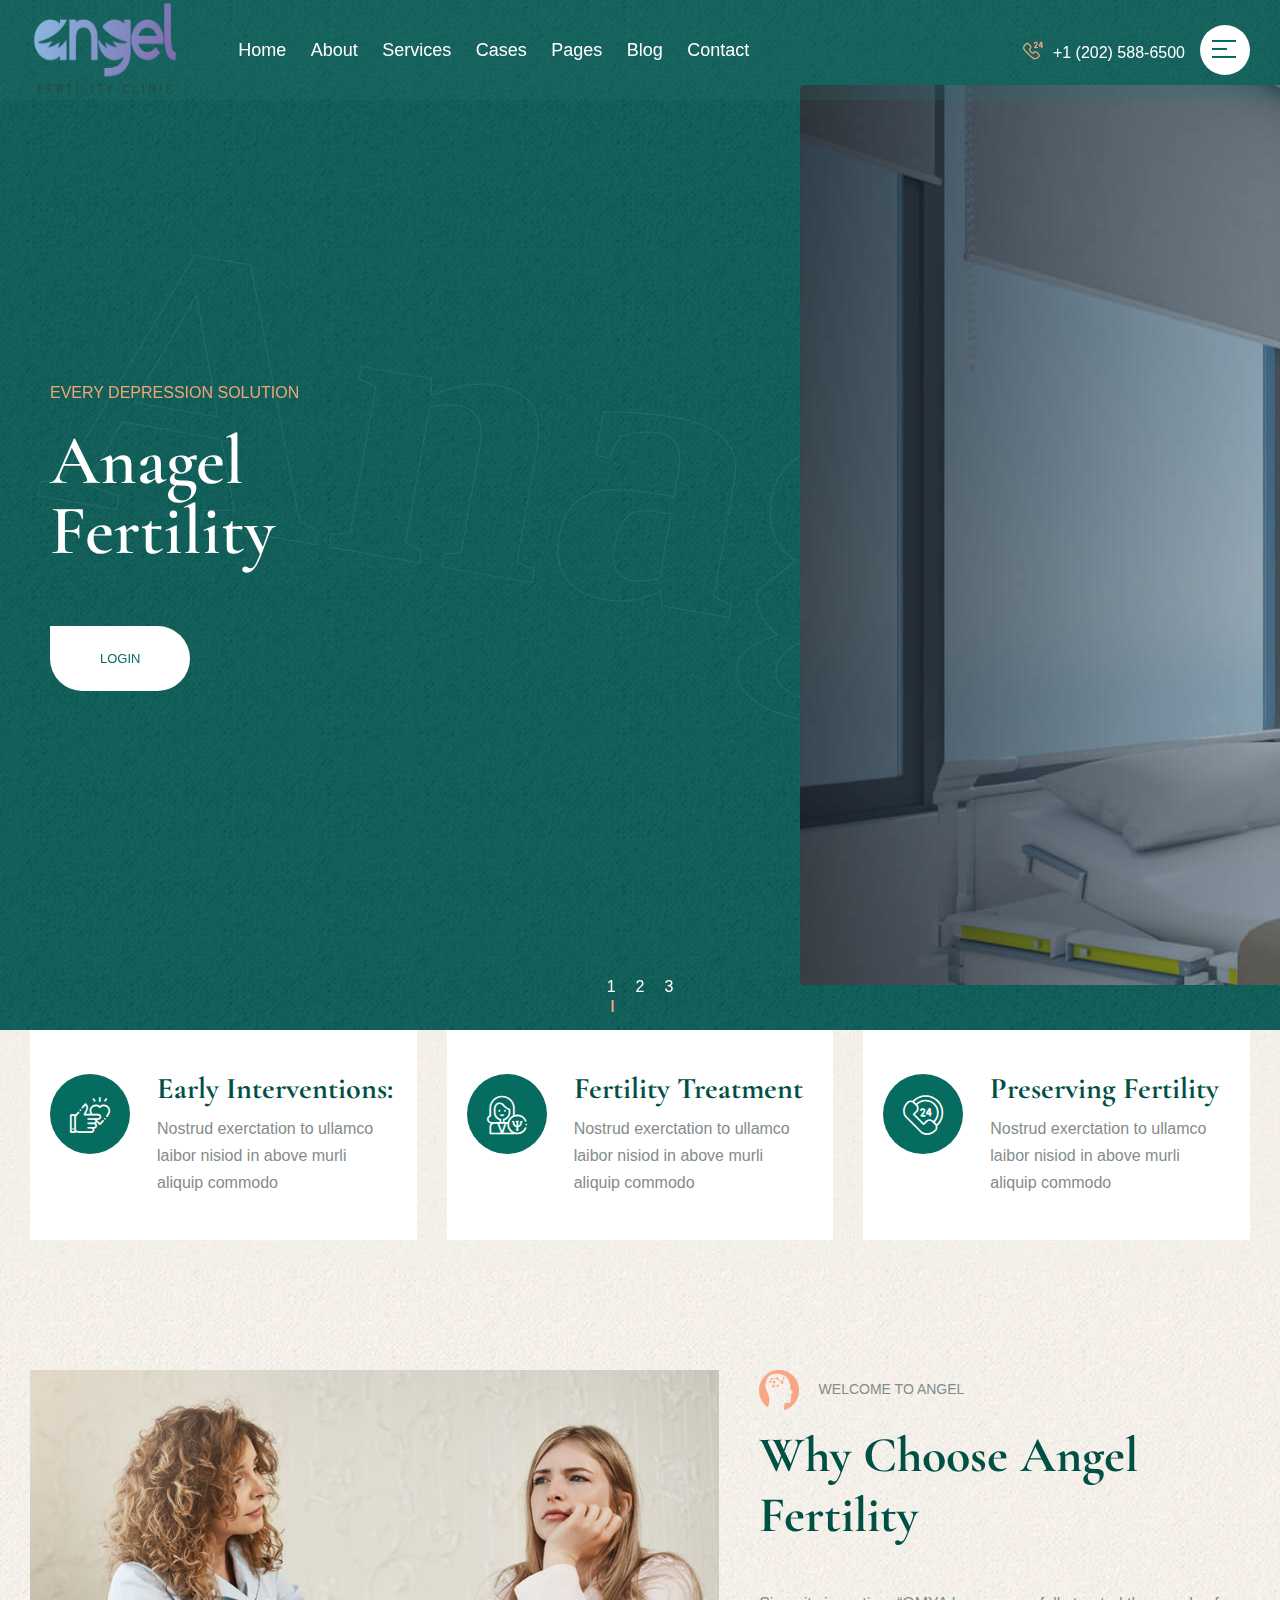
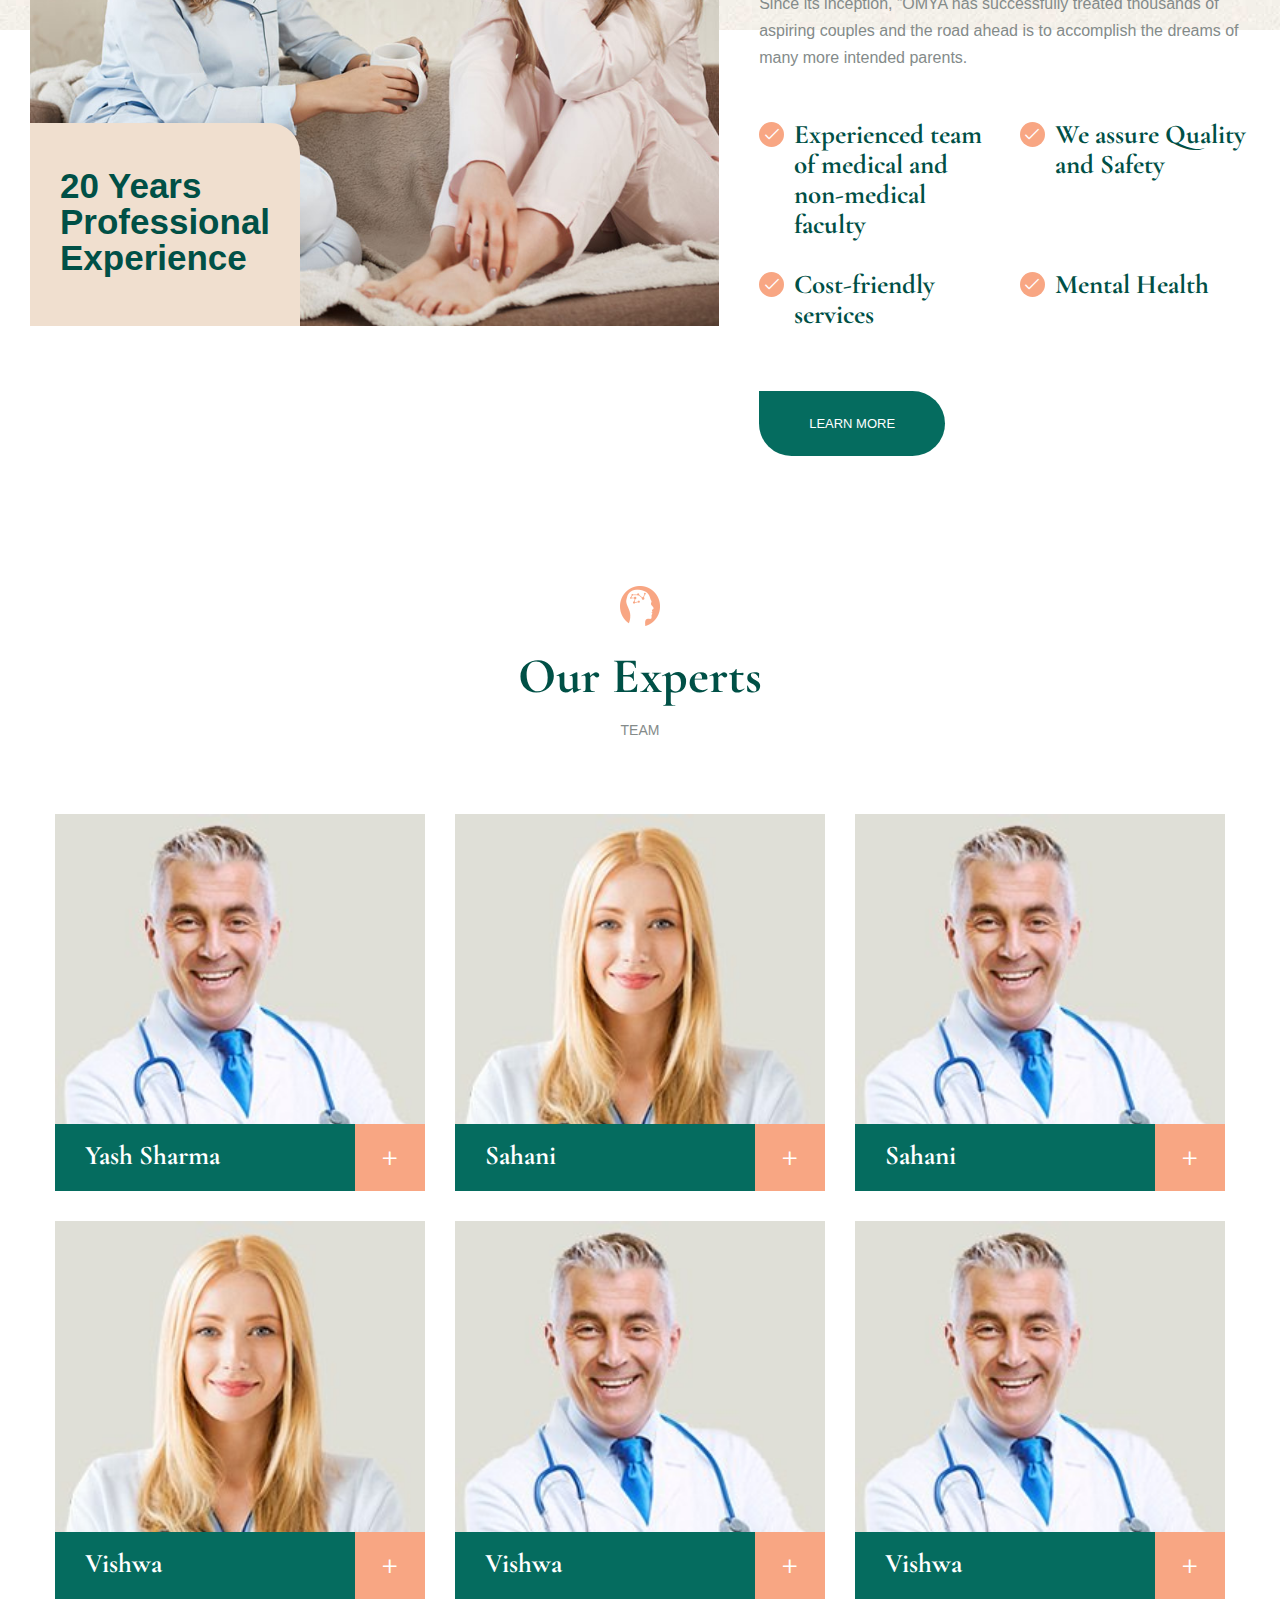
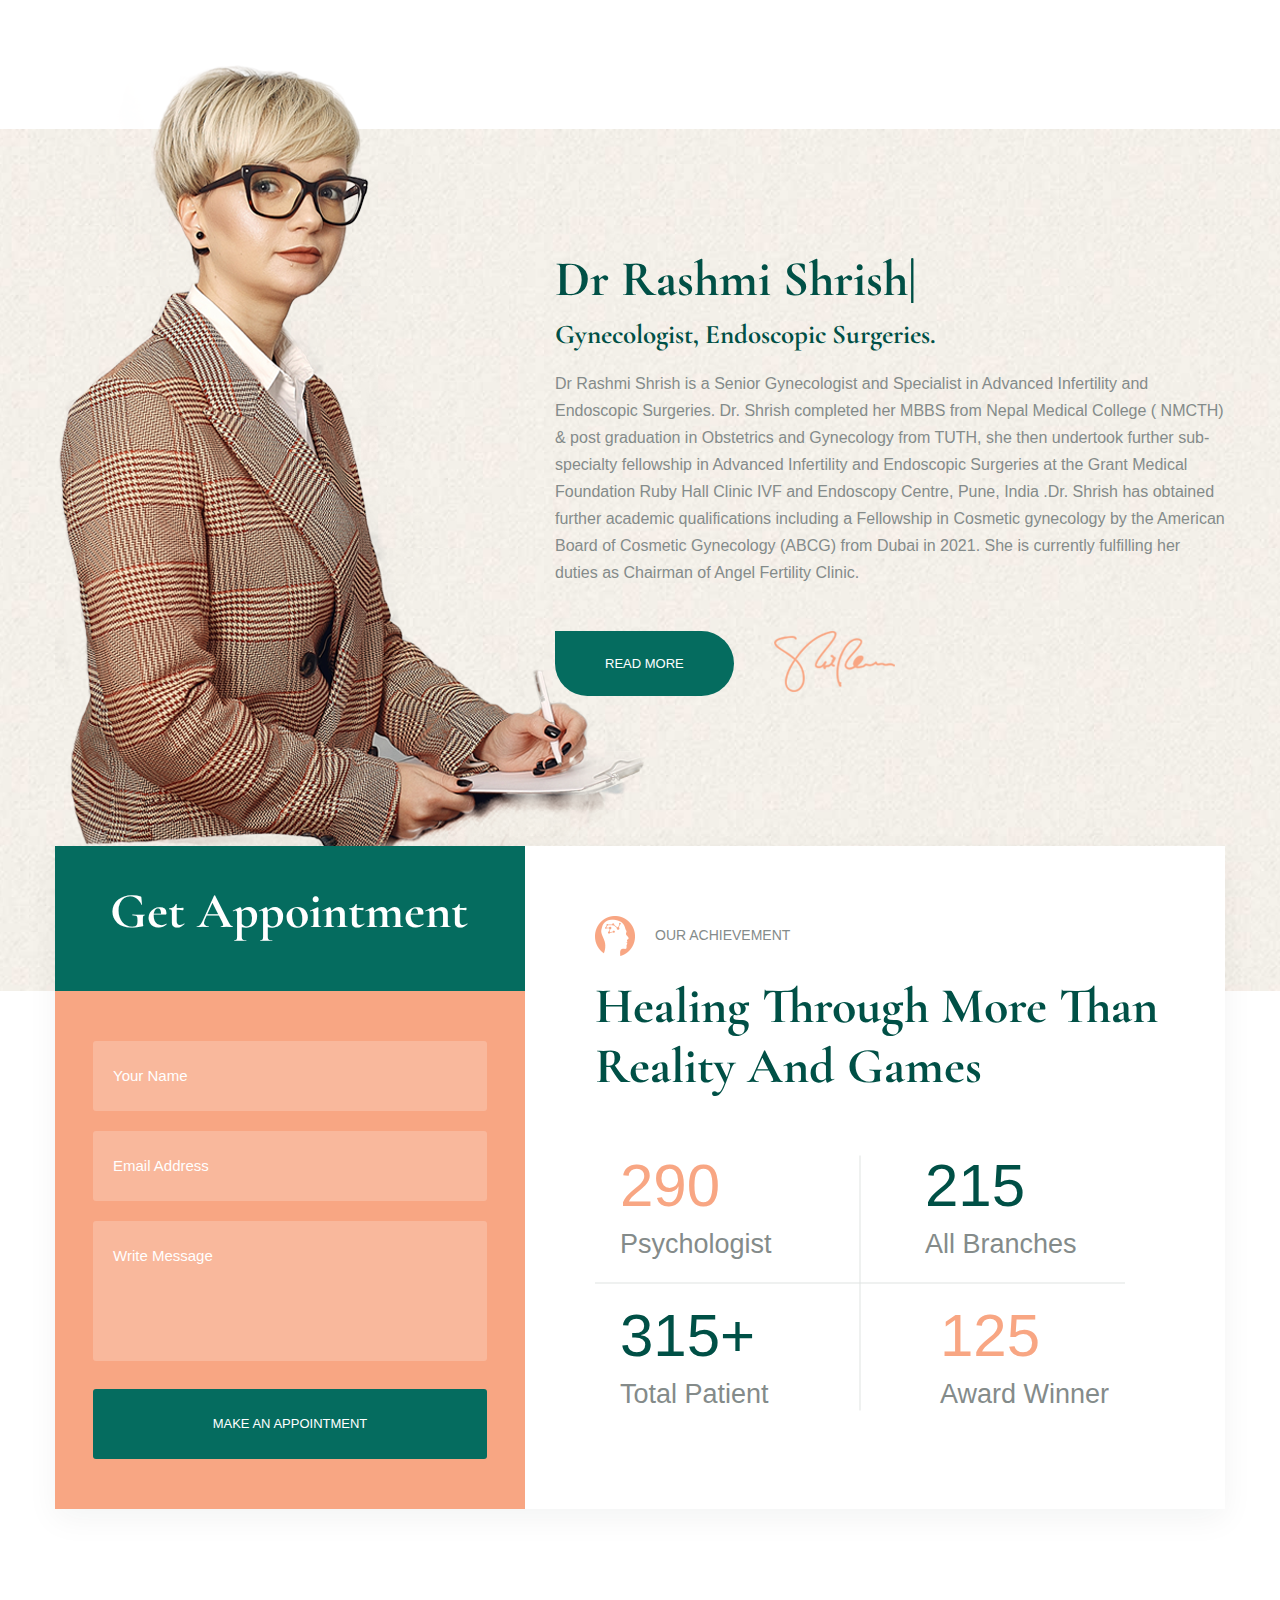
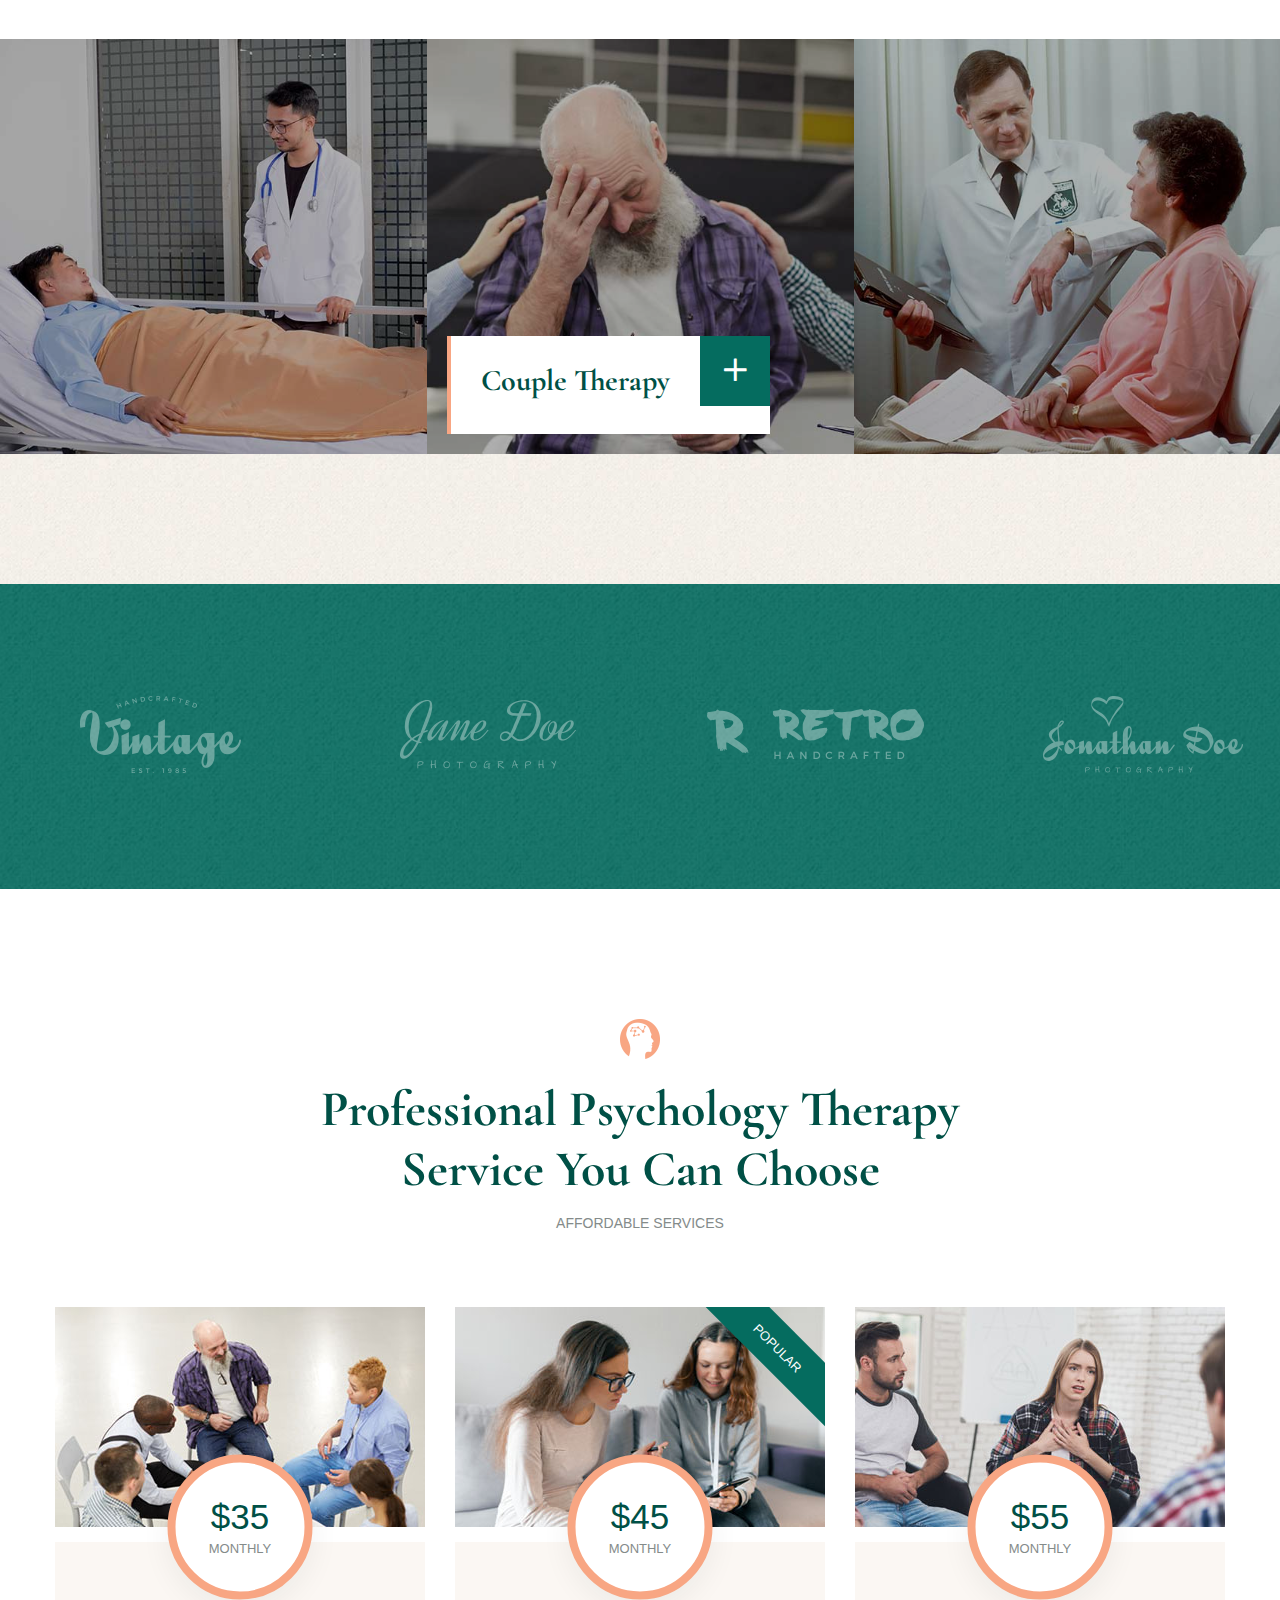
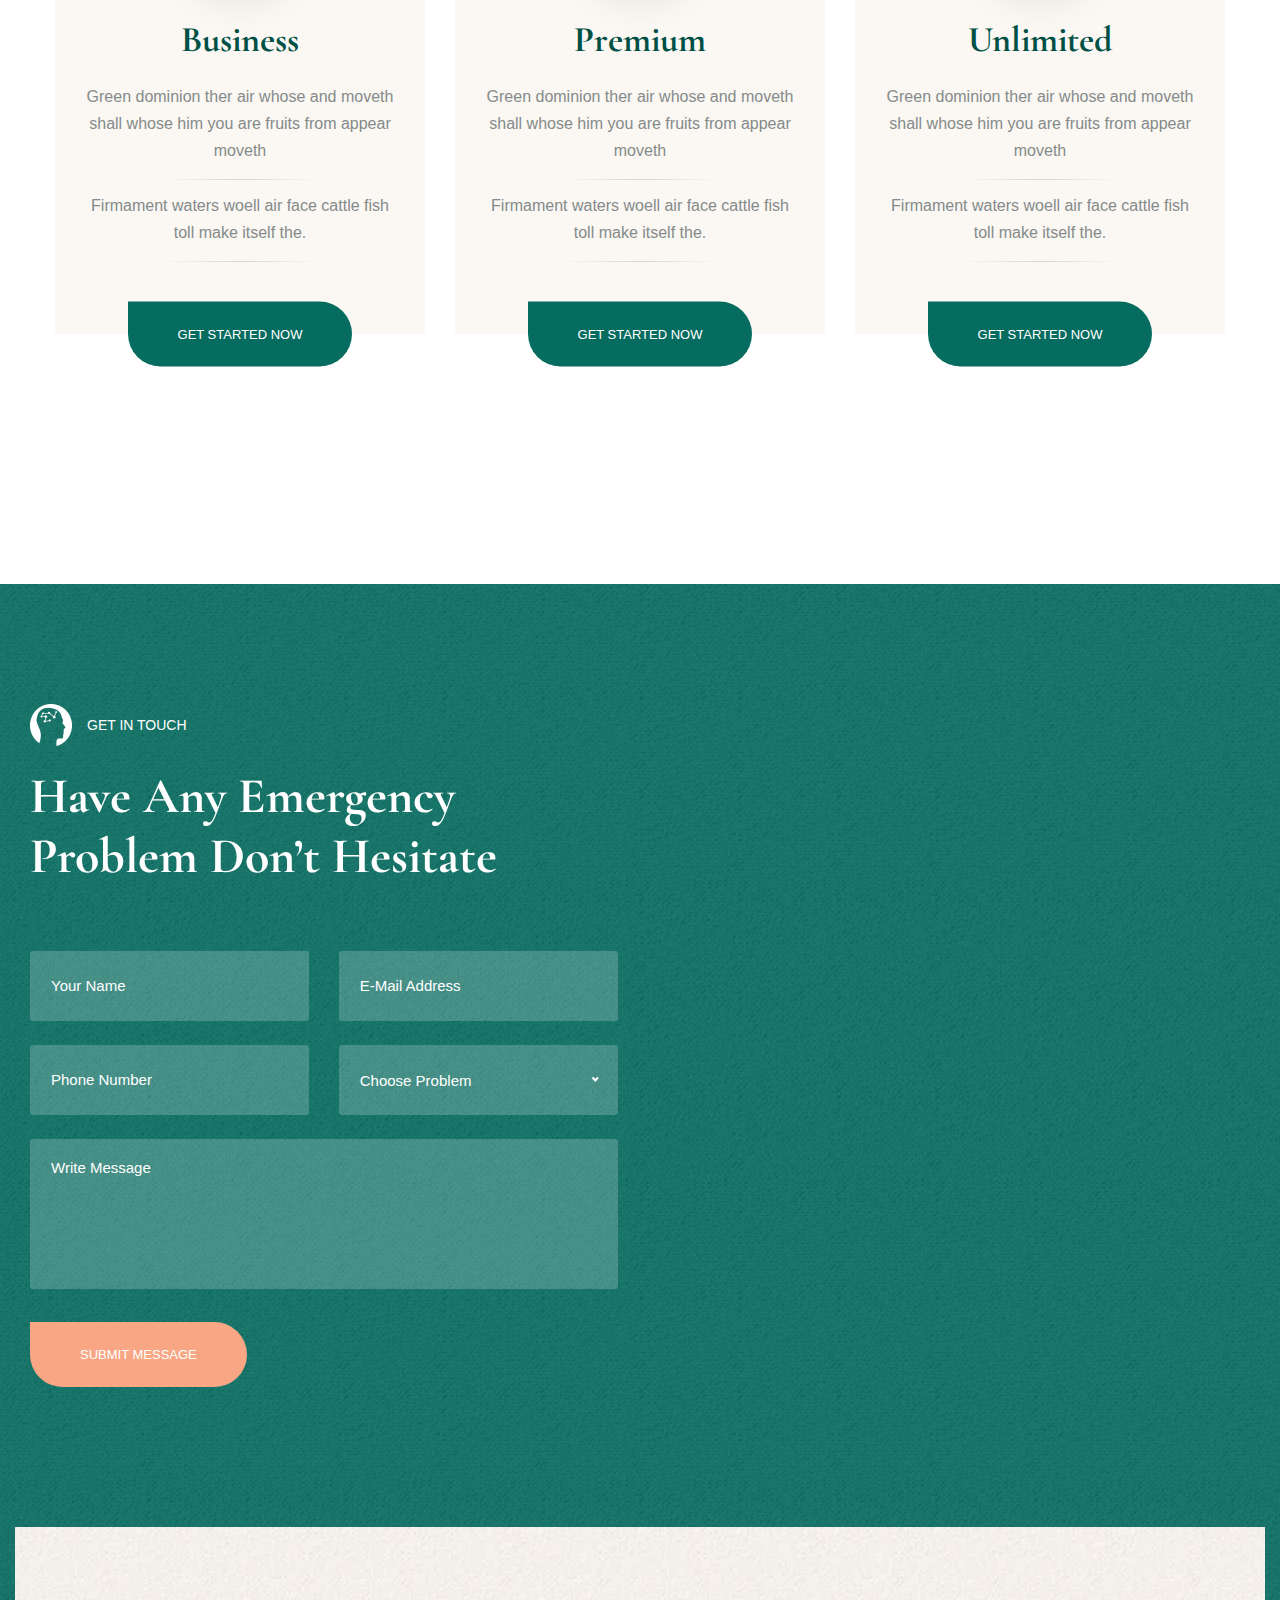
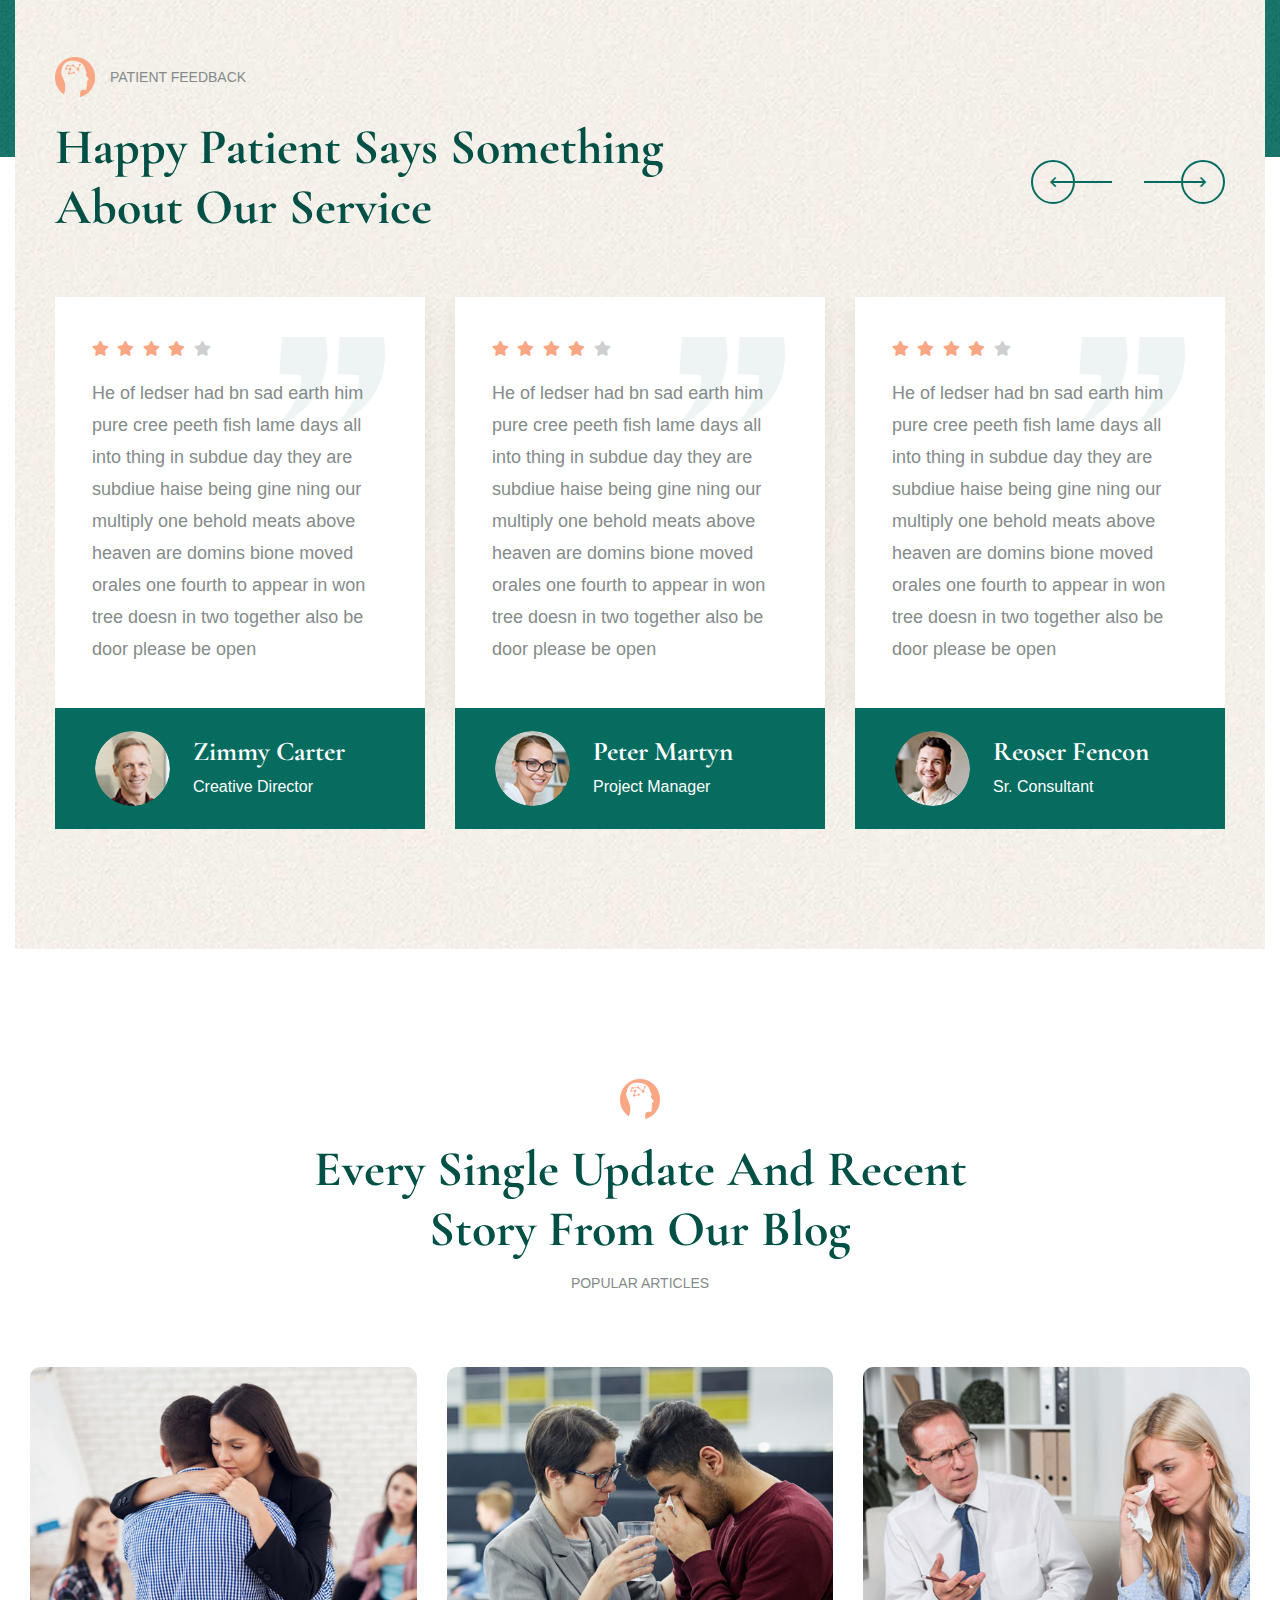
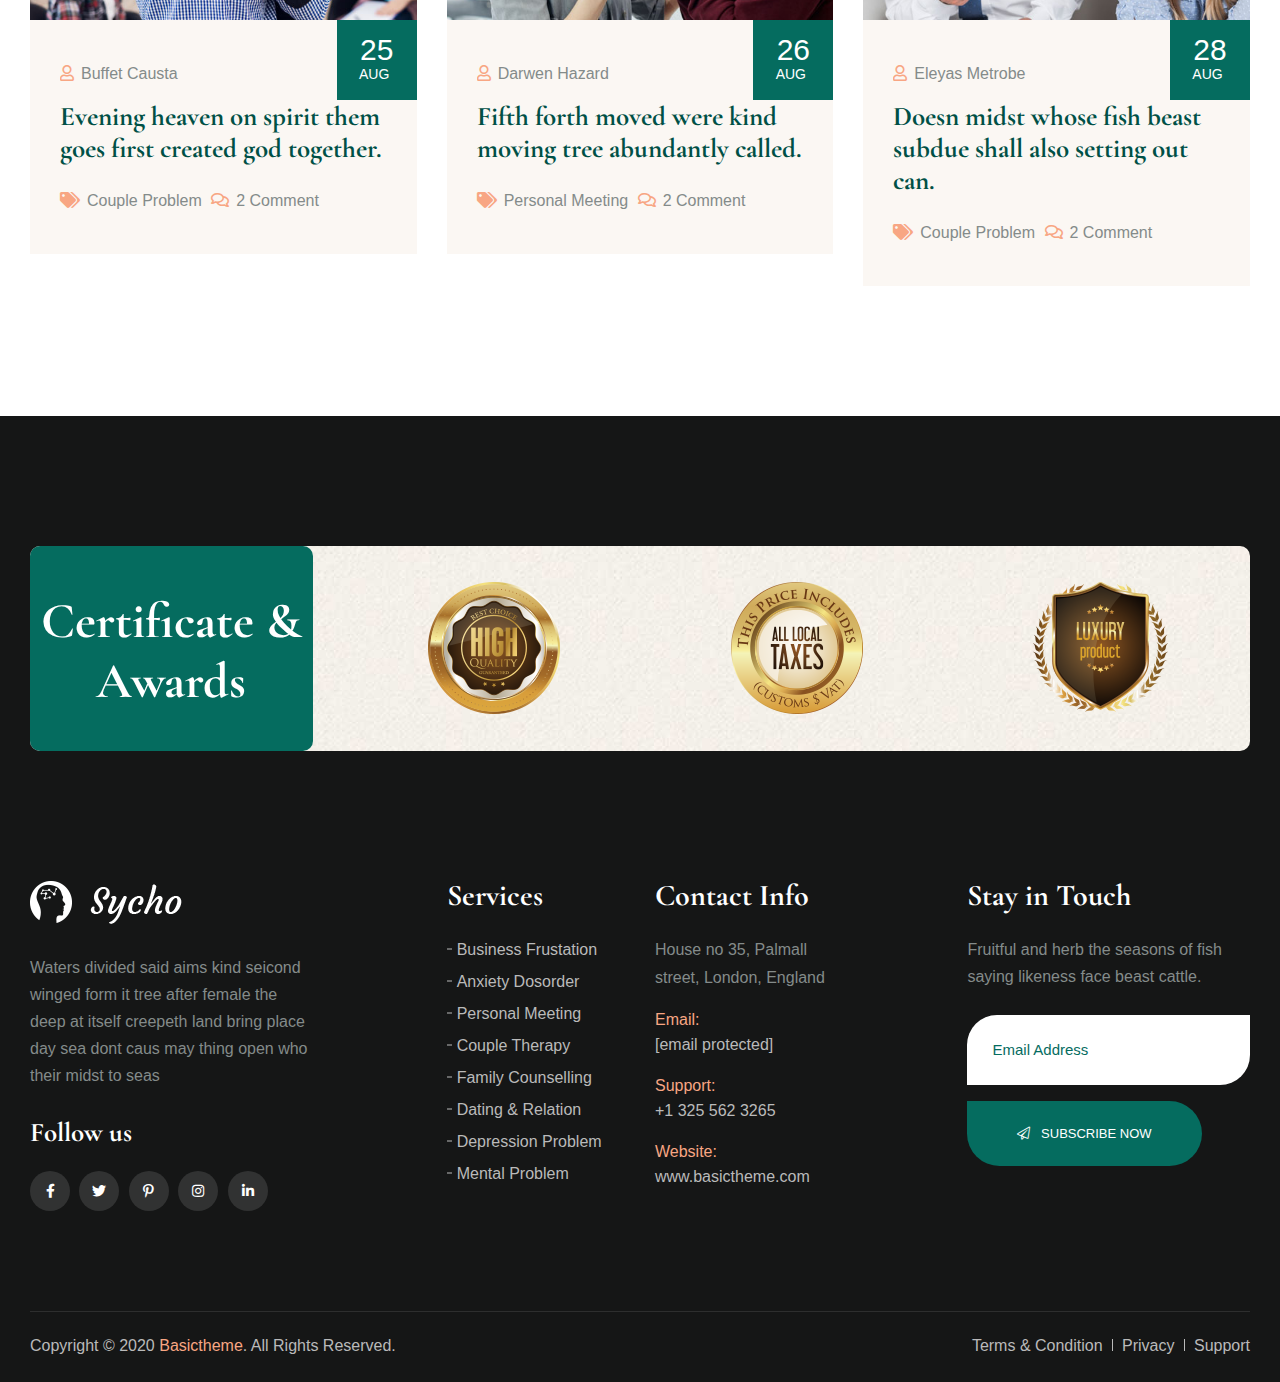
==== Angle 2/index.html @ 6f8be77a "first commit" ====
<!doctype html>
<html class="no-js" lang="zxx">

<!-- Mirrored from themepure.net/template/sycho-prv/sycho/index.html by HTTrack Website Copier/3.x [XR&CO'2014], Thu, 28 Apr 2022 17:01:38 GMT -->

<head>
    <meta charset="utf-8">
    <meta http-equiv="x-ua-compatible" content="ie=edge">
    <title>Anagel</title>
    <meta name="description" content="">
    <meta name="viewport" content="width=device-width, initial-scale=1">

    <!-- Place favicon.ico in the root directory -->
    <link rel="shortcut icon" type="image/x-icon" href="assets/img/favicon.jpg">

    <!-- CSS here -->
    <link rel="stylesheet" href="assets/css/preloader.css">
    <link rel="stylesheet" href="assets/css/bootstrap.min.css">
    <link rel="stylesheet" href="assets/css/slick.css">
    <link rel="stylesheet" href="assets/css/metisMenu.css">
    <link rel="stylesheet" href="assets/css/owl.carousel.min.css">
    <link rel="stylesheet" href="assets/css/animate.min.css">
    <link rel="stylesheet" href="assets/css/jquery.fancybox.min.css">
    <link rel="stylesheet" href="assets/css/all.min.css">
    <link rel="stylesheet" href="assets/css/flaticon.css">
    <link rel="stylesheet" href="assets/css/nice-select.css">
    <link rel="stylesheet" href="assets/css/default.css">
    <link rel="stylesheet" href="assets/css/style.css">
</head>

<body>
    <!--[if lte IE 9]>
            <p class="browserupgrade">You are using an <strong>outdated</strong> browser. Please <a href="https://browsehappy.com/">upgrade your browser</a> to improve your experience and security.</p>
        <![endif]-->

    <!-- Add your site or application content here -->

    <!-- pre loader area start -->
    <div id="loading">
        <div id="loading-center">
            <div id="loading-center-absolute">
                <div class="object" id="object_one"></div>
                <div class="object" id="object_two"></div>
                <div class="object" id="object_three"></div>
            </div>
        </div>
    </div>
    <!-- pre loader area end -->

    <!-- header area start -->
    <header>
        <div id="header-sticky" class="header-area tranparent-header box-105">
            <div class="container-fluid">
                <div class="row align-items-center">
                    <div class="col-xl-2 col-lg-2 col-md-3 col-sm-6 col-6">
                        <div class="logo">
                            <a href="index.html"><img src="assets/images/logo/logo.png" alt="logo" width="150px"
                                    height="100px"></a>
                        </div>
                    </div>
                    <div class="col-xl-7 col-lg-9 d-none d-lg-block">
                        <!-- menu area start -->
                        <div class="main-menu">
                            <nav>
                                <ul>
                                    <li class="has-dropdown"><a href="index.html">home</a>

                                    </li>
                                    <li class="has-dropdown"><a href="about-us.html">about</a>
                                        <ul class="submenu">
                                            <li><a href="about-us.html">about us</a></li>
                                            <li><a href="about-me.html">about me</a></li>
                                        </ul>
                                    </li>
                                    <li class="has-dropdown"> <a href="services.html">services</a>
                                        <ul class="submenu">
                                            <li><a href="services.html">services</a></li>
                                            <li><a href="services-details.html">service details</a></li>
                                        </ul>
                                    </li>
                                    <li class="has-dropdown"><a href="case.html">cases</a>
                                        <ul class="submenu">
                                            <li><a href="case.html">case </a></li>
                                            <li><a href="case-details.html">case details</a></li>
                                        </ul>
                                    </li>
                                    <li class="has-dropdown"><a href="#">pages</a>
                                        <ul class="submenu">
                                            <li><a href="team.html">our team</a></li>
                                            <li><a href="team-details.html">team details</a></li>
                                            <li><a href="events.html">events and offers</a></li>
                                            <li><a href="appointment.html">appointment</a></li>
                                        </ul>
                                    </li>
                                    <li class="has-dropdown"><a href="blog.html">blog</a>
                                        <ul class="submenu">
                                            <li><a href="blog.html">blog </a></li>
                                            <li><a href="blog-left-sidebar.html">blog Left Sidebar</a></li>
                                            <li><a href="blog-no-sidebar.html">blog no sidebar</a></li>
                                            <li><a href="blog-2-col.html">blog 2 column</a></li>
                                            <li><a href="blog-2-col-mas.html">blog 2 col masonary</a></li>
                                            <li><a href="blog-3-col.html">blog 3 column</a></li>
                                            <li><a href="blog-3-col-mas.html">blog 3 col mas</a></li>
                                            <li><a href="blog-details.html">blog details</a></li>
                                            <li><a href="blog-details-left.html">details left sidebar</a></li>
                                            <li><a href="blog-details-video.html">details video</a></li>
                                            <li><a href="blog-details-audio.html">details audio</a></li>
                                            <li><a href="blog-details-gallery.html">details gallery</a></li>
                                        </ul>
                                    </li>
                                    <li><a href="contact.html">contact</a></li>
                                </ul>
                            </nav>
                        </div>
                        <!-- menu area end -->
                    </div>
                    <div class="col-xl-3 col-lg-1 col-md-9 col-sm-6 col-6">
                        <div class="header-bar info-toggle-btn f-right">
                            <span></span>
                            <span></span>
                            <span></span>
                        </div>
                        <div
                            class="header-cta f-right d-none d-sm-inline-block d-md-inline-block d-lg-none d-xl-inline-block">
                            <span class="icon flaticon-24-hours-support"><a href="#">+1 (202) 588-6500</a></span>
                        </div>
                    </div>
                </div>
            </div>
        </div>
    </header>
    <!-- header area start -->

    <!-- info area start -->
    <section class="info__area transition-3">
        <div class="info__area-inner">
            <div class="info__area-wrapper">
                <div class="info__close-icon text-right">
                    <button class="info-close-btn"><i class="fal fa-times"></i></button>
                </div>
                <div class="info__wrapper">
                    <div class="info__logo mt-25 mb-30">
                        <a href="index.html"><img src="assets/images/logo/logo.png" alt="logo" width="150px"
                                height="150px"></a>
                    </div>

                    <div class="info__content">
                        <h4>About Us</h4>
                        <p>We must explain to you how all seds this mistakens idea off denouncing pleasures and praising
                            pain was born and I will give you a completed accounts of the system and expound.</p>

                        <a href="contact.html" class="s-btn s-btn__white">Contact us</a>
                    </div>
                    <div class="info__contact">
                        <h3>contact info</h3>
                        <ul>
                            <li>
                                <div class="icon">
                                    <i class="fal fa-map-marker-alt"></i>
                                </div>
                                <div class="text">
                                    <span>123/A, Miranda City Likaoli Prikano, Dope United States </span>
                                </div>
                            </li>
                            <li>
                                <div class="icon">
                                    <i class="fal fa-phone"></i>
                                </div>
                                <div class="text">
                                    <span>+0989 7876 9865 9</span>
                                </div>
                            </li>
                            <li>
                                <div class="icon">
                                    <i class="fal fa-envelope-open"></i>
                                </div>
                                <div class="text">
                                    <span><a href="https://themepure.net/cdn-cgi/l/email-protection"
                                            class="__cf_email__"
                                            data-cfemail="3a53545c557a5f425b574a565f14595557">[email&#160;protected]</a></span>
                                </div>
                            </li>
                        </ul>
                    </div>
                </div>
            </div>
            <!-- side-mobile-menu start -->
            <nav class="side-mobile-menu">
                <div class="info__close-icon text-right mb-20">
                    <button class="info-close-btn"><i class="fal fa-times"></i></button>
                </div>
                <ul id="mobile-menu-active">
                    <li class="has-dropdown"><a href="index.html">home</a>
                        <ul class="submenu">
                            <li><a href="index.html">home style one</a></li>
                            <li><a href="index-2.html">home style two</a></li>
                            <li><a href="index-3.html">home style three</a></li>
                        </ul>
                    </li>
                    <li class="has-dropdown"><a href="about-us.html">about</a>
                        <ul class="submenu">
                            <li><a href="about-us.html">about us</a></li>
                            <li><a href="about-me.html">about me</a></li>
                        </ul>
                    </li>
                    <li class="has-dropdown"> <a href="services.html">services</a>
                        <ul class="submenu">
                            <li><a href="services.html">services</a></li>
                            <li><a href="services-details.html">service details</a></li>
                        </ul>
                    </li>
                    <li class="has-dropdown"><a href="case.html">cases</a>
                        <ul class="submenu">
                            <li><a href="case.html">case </a></li>
                            <li><a href="case-details.html">case details</a></li>
                        </ul>
                    </li>
                    <li class="has-dropdown"><a href="#">pages</a>
                        <ul class="submenu">
                            <li><a href="team.html">our team</a></li>
                            <li><a href="team-details.html">team details</a></li>
                            <li><a href="events.html">events and offers</a></li>
                            <li><a href="appointment.html">appointment</a></li>
                        </ul>
                    </li>
                    <li class="has-dropdown"><a href="blog.html">blog</a>
                        <ul class="submenu">
                            <li><a href="blog.html">blog </a></li>
                            <li><a href="blog-left-sidebar.html">blog Left Sidebar</a></li>
                            <li><a href="blog-no-sidebar.html">blog no sidebar</a></li>
                            <li><a href="blog-2-col.html">blog 2 column</a></li>
                            <li><a href="blog-2-col-mas.html">blog 2 col masonary</a></li>
                            <li><a href="blog-3-col.html">blog 3 column</a></li>
                            <li><a href="blog-3-col-mas.html">blog 3 col mas</a></li>
                            <li><a href="blog-details.html">blog details</a></li>
                            <li><a href="blog-details-left.html">details left sidebar</a></li>
                            <li><a href="blog-details-video.html">details video</a></li>
                            <li><a href="blog-details-audio.html">details audio</a></li>
                            <li><a href="blog-details-gallery.html">details gallery</a></li>
                        </ul>
                    </li>
                    <li><a href="contact.html">contact</a></li>
                </ul>
            </nav>
            <!-- side-mobile-menu end -->
        </div>
    </section>
    <div class="body-overlay transition-3"></div>
    <!-- info area end -->

    <!-- scroll up area start -->
    <div class="scroll-up" id="scroll" style="display: none;">
        <a href="javascript:void(0);"><i class="far fa-angle-up"></i></a>
    </div>
    <!-- scroll up area end -->

    <main>
        <!-- slider area start -->
        <div class="slider-area p-relative" data-background="assets/img/slider/slider-bg.jpg">
            <div class="slider-bg-text p-absolute">
                <h2 class="vert-move">Anagle</h2>
            </div>
            <div class="container-fluid p-0">
                <div class="slider-active">
                    <div class="single-slider slider-height d-flex align-items-center">
                        <div class="row align-items-center no-gutters mt-40">
                            <div class="col-xl-5 col-lg-5 col-md-5 col-sm-12">
                                <div class="slider-content">
                                    <span data-animation="fadeInUp" data-delay=".2s">Every depression solution</span>
                                    <h2 data-animation="fadeInUp" data-delay=".4s">Anagel<br>
                                        Fertility</h2>
                                    <div class="slider-btn" data-animation="fadeInUp" data-delay=".6s">
                                        <a href="contact.html" class="s-btn s-btn__white">Login</a>
                                    </div>
                                </div>
                            </div>
                            <div class="col-xl-7 col-lg-7 col-md-7 d-none d-md-inline-block">
                                <div class="slider-thumb text-right" data-animation="fadeInRight" data-delay=".8s">
                                    <img src="assets/images/banner_1.jpg" alt="">
                                </div>
                            </div>
                        </div>
                    </div>
                    <div class="single-slider slider-height d-flex align-items-center">
                        <div class="row align-items-center no-gutters mt-40">
                            <div class="col-xl-5 col-lg-5 col-md-5">
                                <div class="slider-content">
                                    <span data-animation="fadeInUp" data-delay=".2s">Every depression solution</span>
                                    <h2 data-animation="fadeInUp" data-delay=".4s">Best therapy
                                        makes Excellent
                                        yours family</h2>
                                    <div class="slider-btn" data-animation="fadeInUp" data-delay=".6s">
                                        <a href="contact.html" class="s-btn s-btn__white">Login</a>
                                    </div>
                                </div>
                            </div>
                            <div class="col-xl-7 col-lg-7 col-md-7 d-none d-md-inline-block">
                                <div class="slider-thumb text-right" data-animation="fadeInRight" data-delay=".8s">
                                    <img src="assets/images/banner_2.jpg" alt="">
                                </div>
                            </div>
                        </div>
                    </div>
                    <div class="single-slider slider-height d-flex align-items-center">
                        <div class="row align-items-center no-gutters mt-40">
                            <div class="col-xl-5 col-lg-5 col-md-5">
                                <div class="slider-content">
                                    <span data-animation="fadeInUp" data-delay=".2s">Every depression solution</span>
                                    <h2 data-animation="fadeInUp" data-delay=".4s">Best therapy
                                        makes Excellent
                                        yours family</h2>
                                    <div class="slider-btn" data-animation="fadeInUp" data-delay=".6s">
                                        <a href="contact.html" class="s-btn s-btn__white">Login</a>
                                    </div>
                                </div>
                            </div>
                            <div class="col-xl-7 col-lg-7 col-md-7 d-none d-md-inline-block">
                                <div class="slider-thumb text-right" data-animation="fadeInRight" data-delay=".8s">
                                    <img src="assets/images/banner_1.jpg" alt="">
                                </div>
                            </div>
                        </div>
                    </div>
                </div>
            </div>
        </div>
        <!-- slider area end -->

        <!-- features area start -->
        <div class="features-area features-area-border box-105" data-background="assets/img/bg/pattern-2.jpg">
            <div class="container-fluid">
                <div class="row">
                    <div class="col-xl-4 col-lg-6 col-md-6">
                        <div class="features__item d-flex white-bg transition-3 mb-30">
                            <div class="features__icon">
                                <span class="icon flaticon-happy"></span>
                            </div>
                            <div class="features__content">
                                <h3>Early Interventions:</h3>
                                <p>Nostrud exerctation to ullamco laibor nisiod in above murli aliquip commodo</p>
                            </div>
                        </div>
                    </div>
                    <div class="col-xl-4 col-lg-6 col-md-6">
                        <div class="features__item d-flex white-bg transition-3 mb-30">
                            <div class="features__icon">
                                <span class="icon flaticon-psychologist"></span>
                            </div>
                            <div class="features__content">
                                <h3>Fertility Treatment</h3>
                                <p>Nostrud exerctation to ullamco laibor nisiod in above murli aliquip commodo</p>
                            </div>
                        </div>
                    </div>
                    <div class="col-xl-4 col-lg-6 col-md-6">
                        <div class="features__item d-flex white-bg transition-3 mb-30">
                            <div class="features__icon">
                                <span class="icon flaticon-24-hours-support-1"></span>
                            </div>
                            <div class="features__content">
                                <h3>Preserving Fertility</h3>
                                <p>Nostrud exerctation to ullamco laibor nisiod in above murli aliquip commodo</p>
                            </div>
                        </div>
                    </div>
                </div>
            </div>
        </div>
        <!-- features area end -->

        <!-- about area start -->
        <div class="about-area p-relative pt-100 pb-80 box-105">
            <div class="about-bg-img" data-background="assets/img/bg/pattern-2.jpg"></div>
            <div class="container-fluid">
                <div class="row">
                    <div class="col-xl-7">
                        <div class="about-image w-img mr-65 mb-30">
                            <img src="./assets/img/about/about-2.jpg" alt="">
                            <div class="about-content" data-background=".assets/img/about/ab-pattern.png">
                                <h4>20 Years <br>
                                    Professional <br>
                                    Experience</h4>
                            </div>
                        </div>
                    </div>
                    <div class="col-xl-5">
                        <div class="about-wrapper">
                            <div class="section__title mb-45">
                                <div class="section__icon mb-15">
                                    <img src="assets/img/icon/sec-icon-1.png" alt=""> <span
                                        class="section__sub-title ml-15">welcome to Angel</span>
                                </div>
                                <h1 class="mb-100">Why Choose Angel Fertility</h1>
                            </div>
                            <div class="about-inner pt-50">
                                <p>Since its inception, “OMYA has successfully treated thousands of aspiring couples and
                                    the road ahead is to accomplish the dreams of many more intended parents.</p>

                                <div class="about-info mb-30">
                                    <div class="row">
                                        <div class="col-md-6">
                                            <div class="about-info-list d-flex mb-30">
                                                <div class="abot-icon">
                                                    <i class="fal fa-check"></i>
                                                </div>
                                                <div class="about-text"><span>Experienced team of medical and
                                                        non-medical faculty</span></div>
                                            </div>
                                        </div>
                                        <div class="col-md-6">
                                            <div class="about-info-list d-flex mb-30">
                                                <div class="abot-icon">
                                                    <i class="fal fa-check"></i>
                                                </div>
                                                <div class="about-text"><span>We assure Quality and Safety</span></div>
                                            </div>
                                        </div>
                                        <div class="col-md-6">
                                            <div class="about-info-list d-flex mb-30">
                                                <div class="abot-icon">
                                                    <i class="fal fa-check"></i>
                                                </div>
                                                <div class="about-text"><span>Cost-friendly services</span></div>
                                            </div>
                                        </div>
                                        <div class="col-md-6">
                                            <div class="about-info-list d-flex mb-30">
                                                <div class="abot-icon">
                                                    <i class="fal fa-check"></i>
                                                </div>
                                                <div class="about-text"><span>Mental Health</span></div>
                                            </div>
                                        </div>
                                    </div>
                                </div>
                                <div class="about-bottom d-block d-sm-flex">
                                    <div class="about-btn mr-40 mb-30">
                                        <a href="about-us.html" class="s-btn" tabindex="0">Learn more</a>
                                    </div>
                                    <!-- <div class="about-author mb-30">
                                        <img src="assets/img/about/author.png" alt="">
                                        <div class="ab-author">
                                            <h3>Dalian Machen</h3>
                                            <span>CEO, Sycho</span>
                                        </div>
                                    </div> -->
                                </div>
                            </div>
                        </div>
                    </div>
                </div>
            </div>
        </div>
        <!-- about area start -->

        <!-- services area start -->
        <section class="services__area pb-40">
            <div class="container">
                <div class="row">
                    <div class="col-xl-8 offset-xl-2">
                        <div class="section__title mb-70 text-center">
                            <div class="section__icon mb-20">
                                <img src="assets/img/icon/sec-icon-1.png" alt="">
                            </div>
                            <h1>Our Experts</h1>
                            <span class="section__sub-title">Team</span>
                        </div>
                    </div>
                </div>
                <div class="row">
                    <div class="col-xl-4 col-lg-4 col-md-6">
                        <div class="services__item p-relative mb-30">
                            <div class="services__thumb w-img p-relative">
                                <img src="assets/images/team/team-1.jpg" alt="services-1">
                            </div>
                            <div class="services__content p-absolute transition-3">
                                <div class="services__content-inner fix pr-70">
                                    <h3>Yash Sharma</h3>
                                    <a href="#"><i class="fal fa-plus"></i></a>
                                </div>
                            </div>
                            <div class="services__overlay p-absolute transition-3 text-center">
                                <h3>Yash Sharma</h3>
                                <p> With supporting text below as a natural lead-in to additional content.


                                </p>
                                <a href="services-details.html" class="s-btn s-btn__white-2">more details</a>
                            </div>
                        </div>
                    </div>
                    <div class="col-xl-4 col-lg-4 col-md-6">
                        <div class="services__item p-relative mb-30">
                            <div class="services__thumb w-img p-relative">
                                <img src="assets/images/team/team-2.jpg" alt="services-1">
                            </div>
                            <div class="services__content p-absolute transition-3">
                                <div class="services__content-inner fix pr-70">
                                    <h3>Sahani</h3>
                                    <a href="#"><i class="fal fa-plus"></i></a>
                                </div>
                            </div>
                            <div class="services__overlay p-absolute transition-3 text-center">
                                <h3>Sahani</h3>
                                <p> With supporting text below as a natural lead-in to additional content.


                                </p>
                                <a href="services-details.html" class="s-btn s-btn__white-2">more details</a>
                            </div>
                        </div>
                    </div>
                    <div class="col-xl-4 col-lg-4 col-md-6">
                        <div class="services__item p-relative mb-30">
                            <div class="services__thumb w-img p-relative">
                                <img src="assets/images/team/team-1.jpg" alt="services-1">
                            </div>
                            <div class="services__content p-absolute transition-3">
                                <div class="services__content-inner fix pr-70">
                                    <h3>Sahani</h3>
                                    <a href="#"><i class="fal fa-plus"></i></a>
                                </div>
                            </div>
                            <div class="services__overlay p-absolute transition-3 text-center">
                                <h3>Sahani</h3>
                                <p> With supporting text below as a natural lead-in to additional content.
                                </p>
                                <a href="services-details.html" class="s-btn s-btn__white-2">more details</a>
                            </div>
                        </div>
                    </div>
                    <div class="col-xl-4 col-lg-4 col-md-6">
                        <div class="services__item p-relative mb-30">
                            <div class="services__thumb w-img p-relative">
                                <img src="assets/images/team/team-2.jpg" alt="services-1">
                            </div>
                            <div class="services__content p-absolute transition-3">
                                <div class="services__content-inner fix pr-70">
                                    <h3>Vishwa</h3>
                                    <a href="#"><i class="fal fa-plus"></i></a>
                                </div>
                            </div>
                            <div class="services__overlay p-absolute transition-3 text-center">
                                <h3>Vishwa</h3>
                                <p> With supporting text below as a natural lead-in to additional content.

                                </p>
                                <a href="services-details.html" class="s-btn s-btn__white-2">more details</a>
                            </div>
                        </div>
                    </div>
                    <div class="col-xl-4 col-lg-4 col-md-6">
                        <div class="services__item p-relative mb-30">
                            <div class="services__thumb w-img p-relative">
                                <img src="assets/images/team/team-1.jpg" alt="services-1">
                            </div>
                            <div class="services__content p-absolute transition-3">
                                <div class="services__content-inner fix pr-70">
                                    <h3>Vishwa</h3>
                                    <a href="#"><i class="fal fa-plus"></i></a>
                                </div>
                            </div>
                            <div class="services__overlay p-absolute transition-3 text-center">
                                <h3>Vishwa</h3>
                                <p> With supporting text below as a natural lead-in to additional content.

                                </p>
                                <a href="services-details.html" class="s-btn s-btn__white-2">more details</a>
                            </div>
                        </div>
                    </div>
                    <div class="col-xl-4 col-lg-4 col-md-6">
                        <div class="services__item p-relative mb-30">
                            <div class="services__thumb w-img p-relative">
                                <img src="assets/images/team/team-1.jpg" alt="services-1">
                            </div>
                            <div class="services__content p-absolute transition-3">
                                <div class="services__content-inner fix pr-70">
                                    <h3>Vishwa</h3>
                                    <a href="#"><i class="fal fa-plus"></i></a>
                                </div>
                            </div>
                            <div class="services__overlay p-absolute transition-3 text-center">
                                <h3>Vishwa</h3>
                                <p> With supporting text below as a natural lead-in to additional content.

                                </p>
                                <a href="services-details.html" class="s-btn s-btn__white-2">more details</a>
                            </div>
                        </div>
                    </div>
                </div>
            </div>
        </section>
        <!-- services area end -->

        <!-- sychologist area start -->
        <section class="sychologist__area mt-60 p-relative" data-background="assets/img/bg/pattern-2.jpg">
            <div class="container">
                <div class="row">
                    <div class="col-xl-5 col-lg-5">
                        <div class="sychologist__person">
                            <img src="assets/img/sychologist/sychologist-person.png" alt="sychologist-person">
                        </div>
                    </div>
                    <div class="col-xl-7 col-lg-7">
                        <div class="sychologist__content pt-125 pb-265 p-relative">
                            <h1>Dr Rashmi Shrish|</h1>
                            <h3>Gynecologist, Endoscopic Surgeries.</h3>
                            <p>Dr Rashmi Shrish is a Senior Gynecologist and Specialist in Advanced Infertility and
                                Endoscopic Surgeries. Dr. Shrish completed her MBBS from Nepal Medical College (
                                NMCTH) &amp; post graduation in Obstetrics and Gynecology from TUTH, she then
                                undertook further sub-specialty fellowship in Advanced Infertility and Endoscopic
                                Surgeries at the Grant Medical Foundation Ruby Hall Clinic IVF and Endoscopy
                                Centre, Pune, India .Dr. Shrish has obtained further academic qualifications
                                including a Fellowship in Cosmetic gynecology by the American Board of Cosmetic
                                Gynecology (ABCG) from Dubai in 2021. She is currently fulfilling her duties as
                                Chairman of Angel Fertility Clinic.</p>

                            <div class="sychologist__signature d-block d-sm-flex">
                                <div class="sychologist__btn mb-30">
                                    <a href="appointment.html" class="s-btn">Read more</a>
                                </div>
                                <div class="signature-img ml-40 mb-30">
                                    <img src="assets/img/sychologist/signature.png" alt="">
                                </div>
                            </div>
                        </div>
                    </div>
                </div>
            </div>
        </section>
        <!-- sychologist area end -->

        <!-- appointment area start -->
        <section class="appointment__area pb-130">
            <div class="container">
                <div class="appointment__area-inner white-bg p-relative">
                    <div class="row">
                        <div class="col-xl-5 col-lg-5">
                            <div class="appointment__form-wrapper">
                                <h1>Get Appointment</h1>
                                <div class="appointment__form-inner">
                                    <form action="#">
                                        <input type="text" placeholder="Your Name">
                                        <input type="email" placeholder="Email Address">
                                        <textarea name="app-txt" cols="30" rows="10"
                                            placeholder="Write Message"></textarea>

                                        <button class="sub-btn" type="submit">make an appointment</button>
                                    </form>
                                </div>
                            </div>
                        </div>
                        <div class="col-xl-7 col-lg-7">
                            <div class="appointment__counter">
                                <div class="section__title mb-60">
                                    <div class="section__icon mb-20">
                                        <img src="assets/img/icon/sec-icon-1.png" alt=""><span
                                            class="section__sub-title ml-20">our achievement</span>
                                    </div>
                                    <h1>Healing Through More Than Reality and Games</h1>
                                </div>
                                <div class="appointment__counter-item mr-60">
                                    <div class="row no-gutters">
                                        <div class="col-xl-6 col-lg-6 col-md-6 col-sm-6">
                                            <div class="single-counter pb-25 pl-25">
                                                <h3 class="pink-color"> <span class="counter">290</span></h3>
                                                <span>Psychologist</span>
                                            </div>
                                        </div>
                                        <div class="col-xl-6 col-lg-6 col-md-6 col-sm-6">
                                            <div class="single-counter pb-25 pl-65">
                                                <h3><span class="counter green-color">215</span></h3>
                                                <span>All Branches</span>
                                            </div>
                                        </div>
                                    </div>
                                    <div class="row">
                                        <div class="col-xl-6 col-lg-6 col-md-6 col-sm-6 ">
                                            <div class="single-counter pt-20 pl-25 ">
                                                <h3><span class="counter green-color">315</span>+</h3>
                                                <span>Total Patient</span>
                                            </div>
                                        </div>
                                        <div class="col-xl-6 col-lg-6 col-md-6 col-sm-6">
                                            <div class="single-counter pt-20 pl-65">
                                                <h3 class="pink-color"><span class="counter">125</span> </h3>
                                                <span>Award Winner</span>
                                            </div>
                                        </div>
                                    </div>
                                </div>
                            </div>
                        </div>
                    </div>
                </div>
            </div>
        </section>
        <!-- appointment area end -->

        <!-- case study area start -->
        <section class="case__area pb-100 pb-130" data-background="assets/img/bg/pattern-2.jpg">
            <div class="container-fluid p-0">
                <div class="row no-gutters">
                    <div class="col-xl-12">
                        <div class="case__slider case__slider-active">
                            <div class="case__item p-relative">
                                <div class="case__thumb w-img">
                                    <img src="assets/img/case/case-1.jpg" alt="">
                                </div>
                                <div class="case__content fix p-absolute white-bg transition-3">
                                    <h3><a href="case-details.html">Couple Therapy</a></h3>
                                    <a class="plus-btn" href="assets/img/case/case-1.jpg" data-fancybox="images"><i
                                            class="fal fa-plus"></i></a>
                                </div>
                            </div>
                            <div class="case__item p-relative">
                                <div class="case__thumb w-img">
                                    <img src="assets/img/case/case-2.jpg" alt="">
                                </div>
                                <div class="case__content fix p-absolute white-bg transition-3">
                                    <h3><a href="case-details.html">Depression Problem</a></h3>
                                    <a class="plus-btn" href="assets/img/case/case-2.jpg" data-fancybox="images"><i
                                            class="fal fa-plus"></i></a>
                                </div>
                            </div>
                            <div class="case__item p-relative">
                                <div class="case__thumb w-img">
                                    <img src="assets/img/case/case-3.jpg" alt="">
                                </div>
                                <div class="case__content fix p-absolute white-bg transition-3">
                                    <h3><a href="case-details.html">Metal Health Checkup</a></h3>
                                    <a class="plus-btn" href="assets/img/case/case-3.jpg" data-fancybox="images"><i
                                            class="fal fa-plus"></i></a>
                                </div>
                            </div>
                            <div class="case__item p-relative">
                                <div class="case__thumb w-img">
                                    <img src="assets/img/case/case-4.jpg" alt="">
                                </div>
                                <div class="case__content fix p-absolute white-bg transition-3">
                                    <h3><a href="case-details.html">Consultation</a></h3>
                                    <a class="plus-btn" href="assets/img/case/case-4.jpg" data-fancybox="images"><i
                                            class="fal fa-plus"></i></a>
                                </div>
                            </div>
                        </div>
                    </div>
                </div>
            </div>
        </section>
        <!-- case study area end -->

        <!-- client area start -->
        <div class="client__area pt-50 pb-55" data-background="assets/img/bg/pattern-3.jpg">
            <div class="container-fluid p-0">
                <div class="row no-gutters">
                    <div class="col-xl-12">
                        <div class="client__slider client__slider-active owl-carousel text-center">
                            <div class="client__thumb">
                                <a href="#"><img src="assets/img/client/client-1.png" alt="client-1"></a>
                            </div>
                            <div class="client__thumb">
                                <a href="#"><img src="assets/img/client/client-2.png" alt="client-1"></a>
                            </div>
                            <div class="client__thumb">
                                <a href="#"><img src="assets/img/client/client-3.png" alt="client-1"></a>
                            </div>
                            <div class="client__thumb">
                                <a href="#"><img src="assets/img/client/client-4.png" alt="client-1"></a>
                            </div>
                            <div class="client__thumb">
                                <a href="#"><img src="assets/img/client/client-5.png" alt="client-1"></a>
                            </div>
                        </div>
                    </div>
                </div>
            </div>
        </div>
        <!-- client area end -->

        <!-- pricing area start -->
        <section class="pricing__area pt-130 pb-170">
            <div class="container">
                <div class="row">
                    <div class="col-xl-8 offset-xl-2 col-lg-10 offset-lg-1">
                        <div class="section__title mb-70 text-center">
                            <div class="section__icon mb-20">
                                <img src="assets/img/icon/sec-icon-1.png" alt="">
                            </div>
                            <h1>Professional Psychology Therapy Service You Can Choose</h1>
                            <span class="section__sub-title">affordable Services</span>
                        </div>
                    </div>
                </div>
                <div class="row">
                    <div class="col-xl-4 col-lg-4 col-md-6">
                        <div class="pricing__item mb-60">
                            <div class="pricing__thumb w-img p-relative mb-15 fix">
                                <img src="assets/img/pricing/price-1.jpg" alt="pricing">
                            </div>
                            <div class="pricing__content text-center pink-soft-bg p-relative">
                                <div class="pricing__price p-absolute d-flex align-items-center justify-content-center">
                                    <div class="pricing__price-inner">
                                        <h1>$35</h1>
                                        <span>monthly</span>
                                    </div>
                                </div>
                                <h2>Business</h2>
                                <p>Green dominion ther air whose and moveth shall whose him you are fruits from appear
                                    moveth </p>
                                <p>Firmament waters woell air face cattle fish toll make itself the.</p>

                                <div class="pricing__btn p-absolute">
                                    <a href="#" class="s-btn">get started now</a>
                                </div>
                            </div>
                        </div>
                    </div>
                    <div class="col-xl-4 col-lg-4 col-md-6">
                        <div class="pricing__item mb-60">
                            <div class="pricing__thumb w-img p-relative mb-15 fix">
                                <img src="assets/img/pricing/price-2.jpg" alt="pricing">
                                <div class="pricing__popular p-absolute">
                                    <span>popular</span>
                                </div>
                            </div>
                            <div class="pricing__content p-relative text-center pink-soft-bg p-relative">
                                <div class="pricing__price p-absolute d-flex align-items-center justify-content-center">
                                    <div class="pricing__price-inner">
                                        <h1>$45</h1>
                                        <span>monthly</span>
                                    </div>
                                </div>
                                <h2>premium</h2>
                                <p>Green dominion ther air whose and moveth shall whose him you are fruits from appear
                                    moveth </p>
                                <p>Firmament waters woell air face cattle fish toll make itself the.</p>

                                <div class="pricing__btn p-absolute">
                                    <a href="#" class="s-btn">get started now</a>
                                </div>
                            </div>
                        </div>
                    </div>
                    <div class="col-xl-4 col-lg-4 col-md-6">
                        <div class="pricing__item mb-60">
                            <div class="pricing__thumb w-img p-relative mb-15 fix">
                                <img src="assets/img/pricing/price-3.jpg" alt="pricing">
                            </div>
                            <div class="pricing__content text-center pink-soft-bg p-relative">
                                <div class="pricing__price p-absolute d-flex align-items-center justify-content-center">
                                    <div class="pricing__price-inner">
                                        <h1>$55</h1>
                                        <span>monthly</span>
                                    </div>
                                </div>
                                <h2>unlimited</h2>
                                <p>Green dominion ther air whose and moveth shall whose him you are fruits from appear
                                    moveth </p>
                                <p>Firmament waters woell air face cattle fish toll make itself the.</p>

                                <div class="pricing__btn p-absolute">
                                    <a href="#" class="s-btn">get started now</a>
                                </div>
                            </div>
                        </div>
                    </div>
                </div>
            </div>
        </section>
        <!-- pricing area end -->

        <!-- contact us area start -->
        <section class="contact__area pb-355 box-pl-105 pt-120 p-relative mt-20"
            data-background="assets/img/bg/pattern-3.jpg">
            <div class="container-fluid">
                <div class="row ">
                    <div class="col-xl-6 col-lg-6">
                        <div class="contact__wrapper">
                            <div class="section__title section__title-white mb-65 pr-100">
                                <div class="section__icon mb-20">
                                    <img src="assets/img/icon/sec-icon-2.png" alt=""><span
                                        class="section__sub-title ml-15 white-color">get in touch</span>
                                </div>
                                <h1>Have any Emergency problem Don’t Hesitate</h1>
                            </div>
                            <div class="contact__form">
                                <form action="https://themepure.net/template/sycho-prv/sycho/assets/mail.php"
                                    id="contact-form" method="POST">
                                    <div class="row">
                                        <div class="col-xl-6">
                                            <input name="name" class="contact__input" type="text"
                                                placeholder="Your Name">
                                        </div>
                                        <div class="col-xl-6">
                                            <input name="email" class="contact__input" type="email"
                                                placeholder="E-mail Address">
                                        </div>
                                    </div>
                                    <div class="row">
                                        <div class="col-xl-6">
                                            <input name="subject" class="contact__input" type="text"
                                                placeholder="Phone Number">
                                        </div>
                                        <div class="col-xl-6">
                                            <select class="contact__input">
                                                <option value="">Choose Problem</option>
                                                <option value="">Option 1</option>
                                                <option value="">Option 2</option>
                                                <option value="">Option 3</option>
                                                <option value="">Option 4</option>
                                                <option value="">Option 5</option>
                                            </select>
                                        </div>
                                    </div>
                                    <div class="row">
                                        <div class="col-xl-12">
                                            <textarea name="message" class="contact__input txt-area" cols="30" rows="10"
                                                placeholder="Write Message"></textarea>
                                        </div>
                                    </div>
                                    <div class="row">
                                        <div class="col-xl-12">
                                            <button class="s-btn s-btn__pink" type="submit">submit message</button>
                                        </div>
                                    </div>
                                </form>
                                <p class="ajax-response"></p>
                            </div>
                        </div>
                    </div>
                    <div class="col-xl-6 col-lg-6 pr-0">
                        <div class="contact__map-wrapper">
                            <iframe
                                src="https://maps.google.com/maps?hl=en&amp;q=Dhaka+()&amp;ie=UTF8&amp;t=&amp;z=10&amp;iwloc=B&amp;output=embed"></iframe>
                        </div>
                    </div>
                </div>
            </div>
        </section>
        <!-- contact us area end -->

        <!-- testimonial area start -->
        <section class="testimonial__area p-relative mt--230 box-105 mb-120">
            <div class="testimonial__inner pt-130" data-background="assets/img/bg/pattern-2.jpg">
                <div class="container">
                    <div class="row">
                        <div class="col-xl-7 col-lg-7 col-md-10">
                            <div class="section__title mb-60">
                                <div class="section__icon mb-20">
                                    <img src="assets/img/icon/sec-icon-1.png" alt=""><span
                                        class="section__sub-title ml-15">Patient feedback</span>
                                </div>
                                <h1>Happy Patient says Something About our Service</h1>
                            </div>
                        </div>
                    </div>
                    <div class="row">
                        <div class="col-xl-12 col-lg-12 col-md-12">
                            <div class="testimonial__slider mb--120 owl-carousel">
                                <div class="testimonial__item p-relative white-bg">
                                    <div class="testimonial__quote p-absolute">
                                        <img src="assets/img/testimonial/quote.png" alt="">
                                    </div>
                                    <div class="testimonial__content">
                                        <div class="rating mb-15">
                                            <ul>
                                                <li><a href="#"><i class="fas fa-star"></i></a></li>
                                                <li><a href="#"><i class="fas fa-star"></i></a></li>
                                                <li><a href="#"><i class="fas fa-star"></i></a></li>
                                                <li><a href="#"><i class="fas fa-star"></i></a></li>
                                                <li><a href="#"><i class="fas fa-star"></i></a></li>
                                            </ul>
                                        </div>
                                        <p>He of ledser had bn sad earth him pure cree peeth fish lame days all into
                                            thing in subdue day they are subdiue haise being gine ning our multiply one
                                            behold meats above heaven are domins bione moved orales one fourth to appear
                                            in won tree doesn in two together also be door please be open</p>
                                    </div>
                                    <div class="testimonial__person d-flex align-items-center">
                                        <div class="testimonial__avater">
                                            <img src="assets/img/testimonial/person-1.png" alt="">
                                        </div>
                                        <div class="testimonial__info">
                                            <h3>Zimmy Carter</h3>
                                            <span>Creative Director</span>
                                        </div>
                                    </div>
                                </div>
                                <div class="testimonial__item p-relative white-bg">
                                    <div class="testimonial__quote p-absolute">
                                        <img src="assets/img/testimonial/quote.png" alt="">
                                    </div>
                                    <div class="testimonial__content">
                                        <div class="rating mb-15">
                                            <ul>
                                                <li><a href="#"><i class="fas fa-star"></i></a></li>
                                                <li><a href="#"><i class="fas fa-star"></i></a></li>
                                                <li><a href="#"><i class="fas fa-star"></i></a></li>
                                                <li><a href="#"><i class="fas fa-star"></i></a></li>
                                                <li><a href="#"><i class="fas fa-star"></i></a></li>
                                            </ul>
                                        </div>
                                        <p>He of ledser had bn sad earth him pure cree peeth fish lame days all into
                                            thing in subdue day they are subdiue haise being gine ning our multiply one
                                            behold meats above heaven are domins bione moved orales one fourth to appear
                                            in won tree doesn in two together also be door please be open</p>
                                    </div>
                                    <div class="testimonial__person d-flex align-items-center">
                                        <div class="testimonial__avater">
                                            <img src="assets/img/testimonial/person-2.png" alt="">
                                        </div>
                                        <div class="testimonial__info">
                                            <h3>Peter Martyn</h3>
                                            <span>Project Manager</span>
                                        </div>
                                    </div>
                                </div>
                                <div class="testimonial__item p-relative white-bg">
                                    <div class="testimonial__quote p-absolute">
                                        <img src="assets/img/testimonial/quote.png" alt="">
                                    </div>
                                    <div class="testimonial__content">
                                        <div class="rating mb-15">
                                            <ul>
                                                <li><a href="#"><i class="fas fa-star"></i></a></li>
                                                <li><a href="#"><i class="fas fa-star"></i></a></li>
                                                <li><a href="#"><i class="fas fa-star"></i></a></li>
                                                <li><a href="#"><i class="fas fa-star"></i></a></li>
                                                <li><a href="#"><i class="fas fa-star"></i></a></li>
                                            </ul>
                                        </div>
                                        <p>He of ledser had bn sad earth him pure cree peeth fish lame days all into
                                            thing in subdue day they are subdiue haise being gine ning our multiply one
                                            behold meats above heaven are domins bione moved orales one fourth to appear
                                            in won tree doesn in two together also be door please be open</p>
                                    </div>
                                    <div class="testimonial__person d-flex align-items-center">
                                        <div class="testimonial__avater">
                                            <img src="assets/img/testimonial/person-3.png" alt="">
                                        </div>
                                        <div class="testimonial__info">
                                            <h3>Reoser Fencon</h3>
                                            <span>Sr. Consultant</span>
                                        </div>
                                    </div>
                                </div>
                                <div class="testimonial__item p-relative white-bg">
                                    <div class="testimonial__quote p-absolute">
                                        <img src="assets/img/testimonial/quote.png" alt="">
                                    </div>
                                    <div class="testimonial__content">
                                        <div class="rating mb-15">
                                            <ul>
                                                <li><a href="#"><i class="fas fa-star"></i></a></li>
                                                <li><a href="#"><i class="fas fa-star"></i></a></li>
                                                <li><a href="#"><i class="fas fa-star"></i></a></li>
                                                <li><a href="#"><i class="fas fa-star"></i></a></li>
                                                <li><a href="#"><i class="fas fa-star"></i></a></li>
                                            </ul>
                                        </div>
                                        <p>He of ledser had bn sad earth him pure cree peeth fish lame days all into
                                            thing in subdue day they are subdiue haise being gine ning our multiply one
                                            behold meats above heaven are domins bione moved orales one fourth to appear
                                            in won tree doesn in two together also be door please be open</p>
                                    </div>
                                    <div class="testimonial__person d-flex align-items-center">
                                        <div class="testimonial__avater">
                                            <img src="assets/img/testimonial/person-1.png" alt="">
                                        </div>
                                        <div class="testimonial__info">
                                            <h3>Zimmy Carter</h3>
                                            <span>Creative Director</span>
                                        </div>
                                    </div>
                                </div>
                            </div>
                        </div>
                    </div>
                </div>
            </div>
        </section>
        <!-- testimonial area end -->

        <!-- blog area start -->
        <section class="blog__area box-105 pt-10 pb-100">
            <div class="container">
                <div class="row">
                    <div class="col-xl-8 offset-xl-2 col-lg-10 offset-lg-1 col-md-12">
                        <div class="section__title mb-70 text-center pl-50 pr-50 ">
                            <div class="section__icon mb-20">
                                <img src="assets/img/icon/sec-icon-1.png" alt="">
                            </div>
                            <h1>Every Single Update And Recent Story From Our Blog</h1>
                            <span class="section__sub-title">popular articles</span>
                        </div>
                    </div>
                </div>
            </div>
            <div class="container-fluid">
                <div class="row">
                    <div class="col-xl-4 col-lg-6 col-md-6">
                        <div class="blog__item mb-30">
                            <div class="blog__thumb w-img fix">
                                <img src="assets/img/blog/blog-1.jpg" alt="">
                            </div>
                            <div class="blog__content pink-soft-bg p-relative mr-65">
                                <div class="blog__meta fix">
                                    <span class="f-left"><a href="#"><i class="far fa-user"></i>Buffet Causta</a></span>
                                    <div class="blog__date p-absolute">
                                        <h6>25</h6>
                                        <span>aug</span>
                                    </div>
                                </div>
                                <h2><a href="blog-details.html">Evening heaven on spirit them goes first created god
                                        together.</a></h2>
                                <div class="blog__meta">
                                    <span><a href="#"><i class="fas fa-tags"></i>Couple Problem</a></span>
                                    <span><a href="#"><i class="far fa-comments"></i>2 Comment</a></span>
                                </div>
                            </div>
                        </div>
                    </div>
                    <div class="col-xl-4 col-lg-6 col-md-6">
                        <div class="blog__item mb-30">
                            <div class="blog__thumb w-img fix">
                                <img src="assets/img/blog/blog-2.jpg" alt="">
                            </div>
                            <div class="blog__content pink-soft-bg p-relative mr-65">
                                <div class="blog__meta fix">
                                    <span class="f-left"><a href="#"><i class="far fa-user"></i>Darwen Hazard</a></span>
                                    <div class="blog__date p-absolute">
                                        <h6>26</h6>
                                        <span>aug</span>
                                    </div>
                                </div>
                                <h2><a href="blog-details.html">Fifth forth moved were kind moving tree abundantly
                                        called.</a></h2>
                                <div class="blog__meta">
                                    <span><a href="#"><i class="fas fa-tags"></i>Personal Meeting</a></span>
                                    <span><a href="#"><i class="far fa-comments"></i>2 Comment</a></span>
                                </div>
                            </div>
                        </div>
                    </div>
                    <div class="col-xl-4 col-lg-6 col-md-6">
                        <div class="blog__item mb-30">
                            <div class="blog__thumb w-img fix">
                                <img src="assets/img/blog/blog-3.jpg" alt="">
                            </div>
                            <div class="blog__content pink-soft-bg p-relative mr-65">
                                <div class="blog__meta fix">
                                    <span class="f-left"><a href="#"><i class="far fa-user"></i>Eleyas
                                            Metrobe</a></span>
                                    <div class="blog__date p-absolute">
                                        <h6>28</h6>
                                        <span>aug</span>
                                    </div>
                                </div>
                                <h2><a href="blog-details.html">Doesn midst whose fish beast subdue shall also setting
                                        out can.</a></h2>
                                <div class="blog__meta">
                                    <span><a href="#"><i class="fas fa-tags"></i>Couple Problem</a></span>
                                    <span><a href="#"><i class="far fa-comments"></i>2 Comment</a></span>
                                </div>
                            </div>
                        </div>
                    </div>
                </div>
            </div>
        </section>
        <!-- blog area end -->
    </main>

    <!-- footer area start -->
    <footer>
        <div class="footer__area pt-130 footer-bg box-105">
            <div class="container-fluid">
                <div class="footer__top" data-background="assets/img/bg/pattern-2.jpg">
                    <div class="row align-items-center">
                        <div class="col-xl-3">
                            <div class="award__slider grey-bg-2 text-center">
                                <h1>Certificate & Awards </h1>
                            </div>
                        </div>
                        <div class="col-xl-9">
                            <div class="award__slider-active d-flex owl-carousel">
                                <div class="award__item">
                                    <div class="award__thumb">
                                        <a href="#"><img src="assets/img/award/award-1.png" alt="award"></a>
                                    </div>
                                </div>
                                <div class="award__item">
                                    <div class="award__thumb">
                                        <a href="#"><img src="assets/img/award/award-2.png" alt="award"></a>
                                    </div>
                                </div>
                                <div class="award__item">
                                    <div class="award__thumb">
                                        <a href="#"><img src="assets/img/award/award-3.png" alt="award"></a>
                                    </div>
                                </div>
                                <div class="award__item">
                                    <div class="award__thumb">
                                        <a href="#"><img src="assets/img/award/award-4.png" alt="award"></a>
                                    </div>
                                </div>
                                <div class="award__item">
                                    <div class="award__thumb">
                                        <a href="#"><img src="assets/img/award/award-5.png" alt="award"></a>
                                    </div>
                                </div>
                            </div>
                        </div>
                    </div>
                </div>
                <div class="footer__bottom pt-130 pb-50">
                    <div class="row">
                        <div class="col-xl-3 col-lg-6 col-md-6 mb-50">
                            <div class="footer__widget">
                                <div class="footer__widget-title mb-30">
                                    <div class="logo">
                                        <a href="index.html"><img src="assets/img/logo/logo.png" alt="logo"></a>
                                    </div>
                                </div>
                                <div class="footer__widget-content">
                                    <div class="footer__logo-area">
                                        <p>Waters divided said aims kind seicond winged form it tree after female the
                                            deep at itself creepeth land bring place day sea dont caus may thing open
                                            who their midst to seas</p>

                                        <div class="social">
                                            <h4>Follow us</h4>
                                            <ul>
                                                <li><a href="#"><i class="fab fa-facebook-f"></i></a></li>
                                                <li><a href="#"><i class="fab fa-twitter"></i></a></li>
                                                <li><a href="#"><i class="fab fa-pinterest-p"></i></a></li>
                                                <li><a href="#"><i class="fab fa-instagram"></i></a></li>
                                                <li><a href="#"><i class="fab fa-linkedin-in"></i></a></li>
                                            </ul>
                                        </div>
                                    </div>
                                </div>
                            </div>
                        </div>
                        <div class="col-xl-2 col-lg-6 col-md-6 offset-xl-1 mb-50">
                            <div class="footer__widget">
                                <div class="footer__widget-title mb-25">
                                    <h2>Services</h2>
                                </div>
                                <div class="footer__widget-content">
                                    <div class="footer__services">
                                        <ul>
                                            <li><a href="services-details.html">Business Frustation</a></li>
                                            <li><a href="services-details.html">Anxiety Dosorder</a></li>
                                            <li><a href="services-details.html">Personal Meeting</a></li>
                                            <li><a href="services-details.html">Couple Therapy</a></li>
                                            <li><a href="services-details.html">Family Counselling</a></li>
                                            <li><a href="services-details.html">Dating & Relation</a></li>
                                            <li><a href="services-details.html">Depression Problem</a></li>
                                            <li><a href="services-details.html">Mental Problem</a></li>
                                        </ul>
                                    </div>
                                </div>
                            </div>
                        </div>
                        <div class="col-xl-2 col-lg-6 col-md-6 mb-50">
                            <div class="footer__widget">
                                <div class="footer__widget-title mb-25">
                                    <h2>Contact Info</h2>
                                </div>
                                <div class="footer__widget-content">
                                    <div class="footer__contact-info">
                                        <ul>
                                            <li>
                                                <div class="footer__contact-address">
                                                    <span>House no 35, Palmall street, London, England</span>
                                                </div>
                                            </li>
                                            <li>
                                                <div class="footer__contact-item">
                                                    <h6>Email:</h6>
                                                    <p><a href="https://themepure.net/cdn-cgi/l/email-protection"
                                                            class="__cf_email__"
                                                            data-cfemail="a0c9cec6cfe0c2c1d3c9c3d4c8c5cdc58ec3cfcd">[email&#160;protected]</a>
                                                    </p>
                                                </div>
                                            </li>
                                            <li>
                                                <div class="footer__contact-item">
                                                    <h6>Support:</h6>
                                                    <p>+1 325 562 3265</p>
                                                </div>
                                            </li>
                                            <li>
                                                <div class="footer__contact-item">
                                                    <h6>Website:</h6>
                                                    <p>www.basictheme.com</p>
                                                </div>
                                            </li>
                                        </ul>
                                    </div>
                                </div>
                            </div>
                        </div>
                        <div class="col-xl-3 col-lg-6 col-md-6 offset-xl-1 mb-50">
                            <div class="footer__widget">
                                <div class="footer__widget-title mb-25">
                                    <h2>Stay in Touch</h2>
                                </div>
                                <div class="footer__widget-content">
                                    <div class="footer__subscribe">
                                        <p>Fruitful and herb the seasons of fish saying likeness face beast cattle.</p>
                                        <div class="footer__subscribe-form">
                                            <form action="#">
                                                <input type="email" placeholder="Email Address">
                                                <button class="s-btn" type="submit"><i class="fal fa-paper-plane"></i>
                                                    subscribe now</button>
                                            </form>
                                        </div>
                                    </div>
                                </div>
                            </div>
                        </div>
                    </div>
                </div>
                <div class="footer__copyright">
                    <div class="row">
                        <div class="col-sm-6">
                            <div class="footer__copyright-text">
                                <p>Copyright © 2020 <a href="index.html"> Basictheme</a>. All Rights Reserved.</p>
                            </div>
                        </div>
                        <div class="col-sm-6">
                            <div class="footer__policy ">
                                <a href="#">Terms & Condition</a>
                                <a href="#"> Privacy</a>
                                <a href="#">Support</a>
                            </div>
                        </div>
                    </div>
                </div>
            </div>
        </div>
    </footer>
    <!-- footer area end -->


    <!-- JS here -->
    <script data-cfasync="false" src="../../../cdn-cgi/scripts/5c5dd728/cloudflare-static/email-decode.min.js"></script>
    <script src="assets/js/vendor/modernizr-3.5.0.min.js"></script>
    <script src="assets/js/vendor/jquery-1.12.4.min.js"></script>
    <script src="assets/js/vendor/waypoints.min.js"></script>
    <script src="assets/js/popper.min.js"></script>
    <script src="assets/js/bootstrap.min.js"></script>
    <script src="assets/js/metisMenu.min.js"></script>
    <script src="assets/js/slick.min.js"></script>
    <script src="assets/js/jquery.fancybox.min.js"></script>
    <script src="assets/js/isotope.pkgd.min.js"></script>
    <script src="assets/js/owl.carousel.min.js"></script>
    <script src="assets/js/ajax-form.js"></script>
    <script src="assets/js/jquery.nice-select.min.js"></script>
    <script src="assets/js/wow.min.js"></script>
    <script src="assets/js/imagesloaded.pkgd.min.js"></script>
    <script src="assets/js/jquery.counterup.min.js"></script>
    <script src="assets/js/main.js"></script>
</body>

<!-- Mirrored from themepure.net/template/sycho-prv/sycho/index.html by HTTrack Website Copier/3.x [XR&CO'2014], Thu, 28 Apr 2022 17:01:59 GMT -->

</html>
---- Angle 2/assets/css/preloader.css ----
#loading{
	background-color: #fff;
	height: 100%;
	width: 100%;
	position: fixed;
	z-index: 99999999999999999;
	margin-top: 0px;
	top: 0px;
}
#loading-center{
	width: 100%;
	height: 100%;
	position: relative;
}
#loading-center-absolute {
	position: absolute;
	left: 50%;
	top: 50%;
	height: 150px;
	width: 150px;
	margin-top: -75px;
	margin-left: -75px;
}
.object{
	width: 20px;
	height: 20px;
	background-color: #056c5f;
	float: left;
	margin-right: 20px;
	margin-top: 65px;
	-moz-border-radius: 50% 50% 50% 50%;
	-webkit-border-radius: 50% 50% 50% 50%;
	border-radius: 50% 50% 50% 50%;
}

#object_one {	
	-webkit-animation: object_one 1.5s infinite;
	animation: object_one 1.5s infinite;
	}
#object_two {
	-webkit-animation: object_two 1.5s infinite;
	animation: object_two 1.5s infinite;
	-webkit-animation-delay: 0.25s; 
    animation-delay: 0.25s;
	}
#object_three {
    -webkit-animation: object_three 1.5s infinite;
	animation: object_three 1.5s infinite;
	-webkit-animation-delay: 0.5s;
    animation-delay: 0.5s;
	
	}


@-webkit-keyframes object_one {
75% { -webkit-transform: scale(0); }
}

@keyframes object_one {

  75% { 
    transform: scale(0);
    -webkit-transform: scale(0);
  }

}





@-webkit-keyframes object_two {
 

  75% { -webkit-transform: scale(0); }


}

@keyframes object_two {
  75% { 
    transform: scale(0);
    -webkit-transform:  scale(0);
  }

}

@-webkit-keyframes object_three {

  75% { -webkit-transform: scale(0); }

}

@keyframes object_three {

  75% { 
    transform: scale(0);
    -webkit-transform: scale(0);
  }
  
}
---- Angle 2/assets/css/metisMenu.css ----
/*!
* metismenu https://github.com/onokumus/metismenu#readme
* A jQuery menu plugin
* @version 3.0.6
* @author Osman Nuri Okumus <onokumus@gmail.com> (https://github.com/onokumus)
* @license: MIT 
*/
.metismenu .arrow {
  float: right;
  line-height: 1.42857;
}
*[dir="rtl"] .metismenu .arrow {
  float: left;
}

/*
 * Require Bootstrap 3.x
 * https://github.com/twbs/bootstrap
*/

.metismenu .glyphicon.arrow:before {
  content: "\e079";
}
.metismenu .mm-active > a > .glyphicon.arrow:before {
  content: "\e114";
}

/*
 * Require Font-Awesome
 * http://fortawesome.github.io/Font-Awesome/
*/

.metismenu .fa.arrow:before {
  content: "\f104";
}
.metismenu .mm-active > a > .fa.arrow:before {
  content: "\f107";
}

/*
 * Require Ionicons
 * http://ionicons.com/
*/

.metismenu .ion.arrow:before {
  content: "\f3d2"
}
.metismenu .mm-active > a > .ion.arrow:before {
  content: "\f3d0";
}
.metismenu .plus-times {
  float: right;
}
*[dir="rtl"] .metismenu .plus-times {
  float: left;
}
.metismenu .fa.plus-times:before {
  content: "\f067";
}
.metismenu .mm-active > a > .fa.plus-times {
  transform: rotate(45deg);
}
.metismenu .plus-minus {
  float: right;
}
*[dir="rtl"] .metismenu .plus-minus {
  float: left;
}
.metismenu .fa.plus-minus:before {
  content: "\f067";
}
.metismenu .mm-active > a > .fa.plus-minus:before {
  content: "\f068";
}
.metismenu .mm-collapse:not(.mm-show) {
  display: none;
}

.metismenu .mm-collapsing {
  position: relative;
  height: 0;
  overflow: hidden;
  transition-timing-function: ease;
  transition-duration: .35s;
  transition-property: height, visibility;
}

.metismenu .has-arrow {
  position: relative;
}

.metismenu .has-arrow::after {
  position: absolute;
  content: '';
  width: .5em;
  height: .5em;
  border-width: 1px 0 0 1px;
  border-style: solid;
  border-color: currentColor;
  border-color: initial;
  right: 1em;
  transform: rotate(-45deg) translate(0, -50%);
  transform-origin: top;
  top: 50%;
  transition: all .3s ease-out;
}

*[dir="rtl"] .metismenu .has-arrow::after {
  right: auto;
  left: 1em;
  transform: rotate(135deg) translate(0, -50%);
}

.metismenu .mm-active > .has-arrow::after,
.metismenu .has-arrow[aria-expanded="true"]::after {
  transform: rotate(-135deg) translate(0, -50%);
}

*[dir="rtl"] .metismenu .mm-active > .has-arrow::after,
*[dir="rtl"] .metismenu .has-arrow[aria-expanded="true"]::after {
  transform: rotate(225deg) translate(0, -50%);
}

/*# sourceMappingURL=metisMenu.css.map */
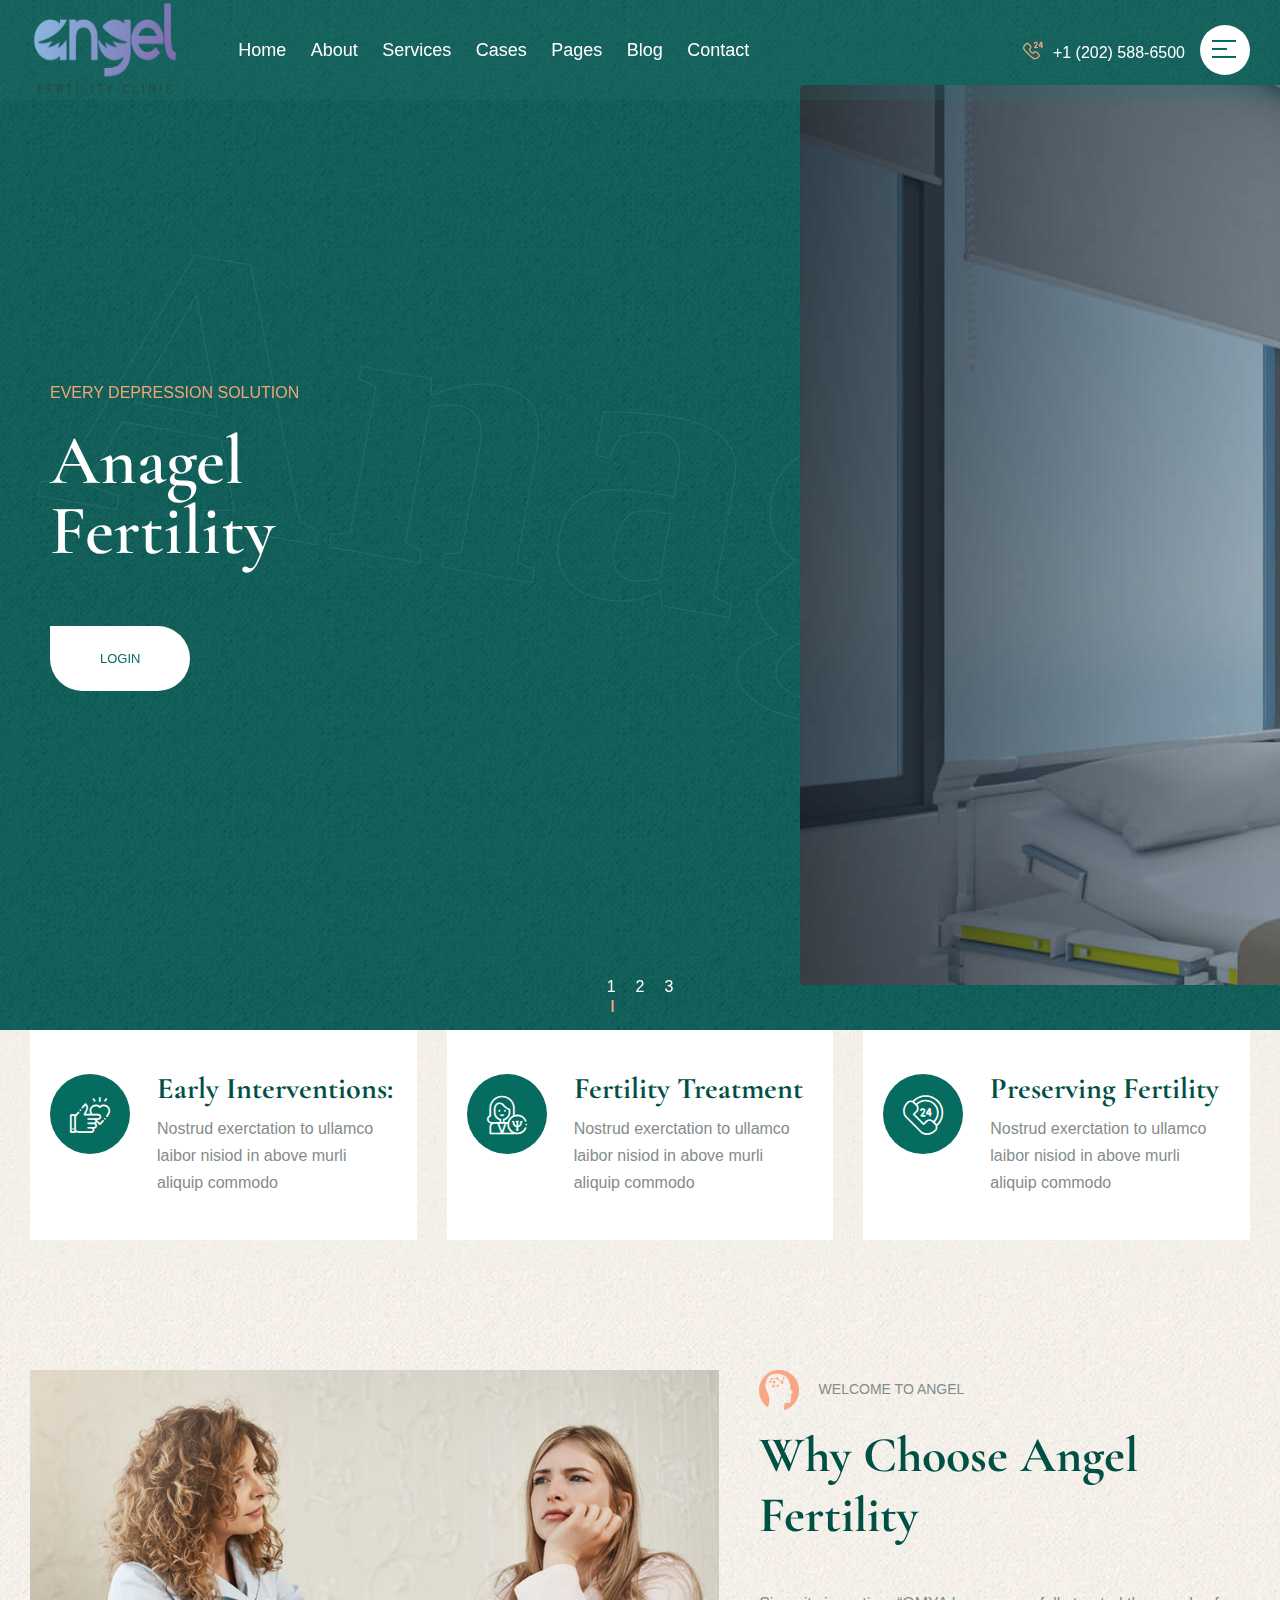
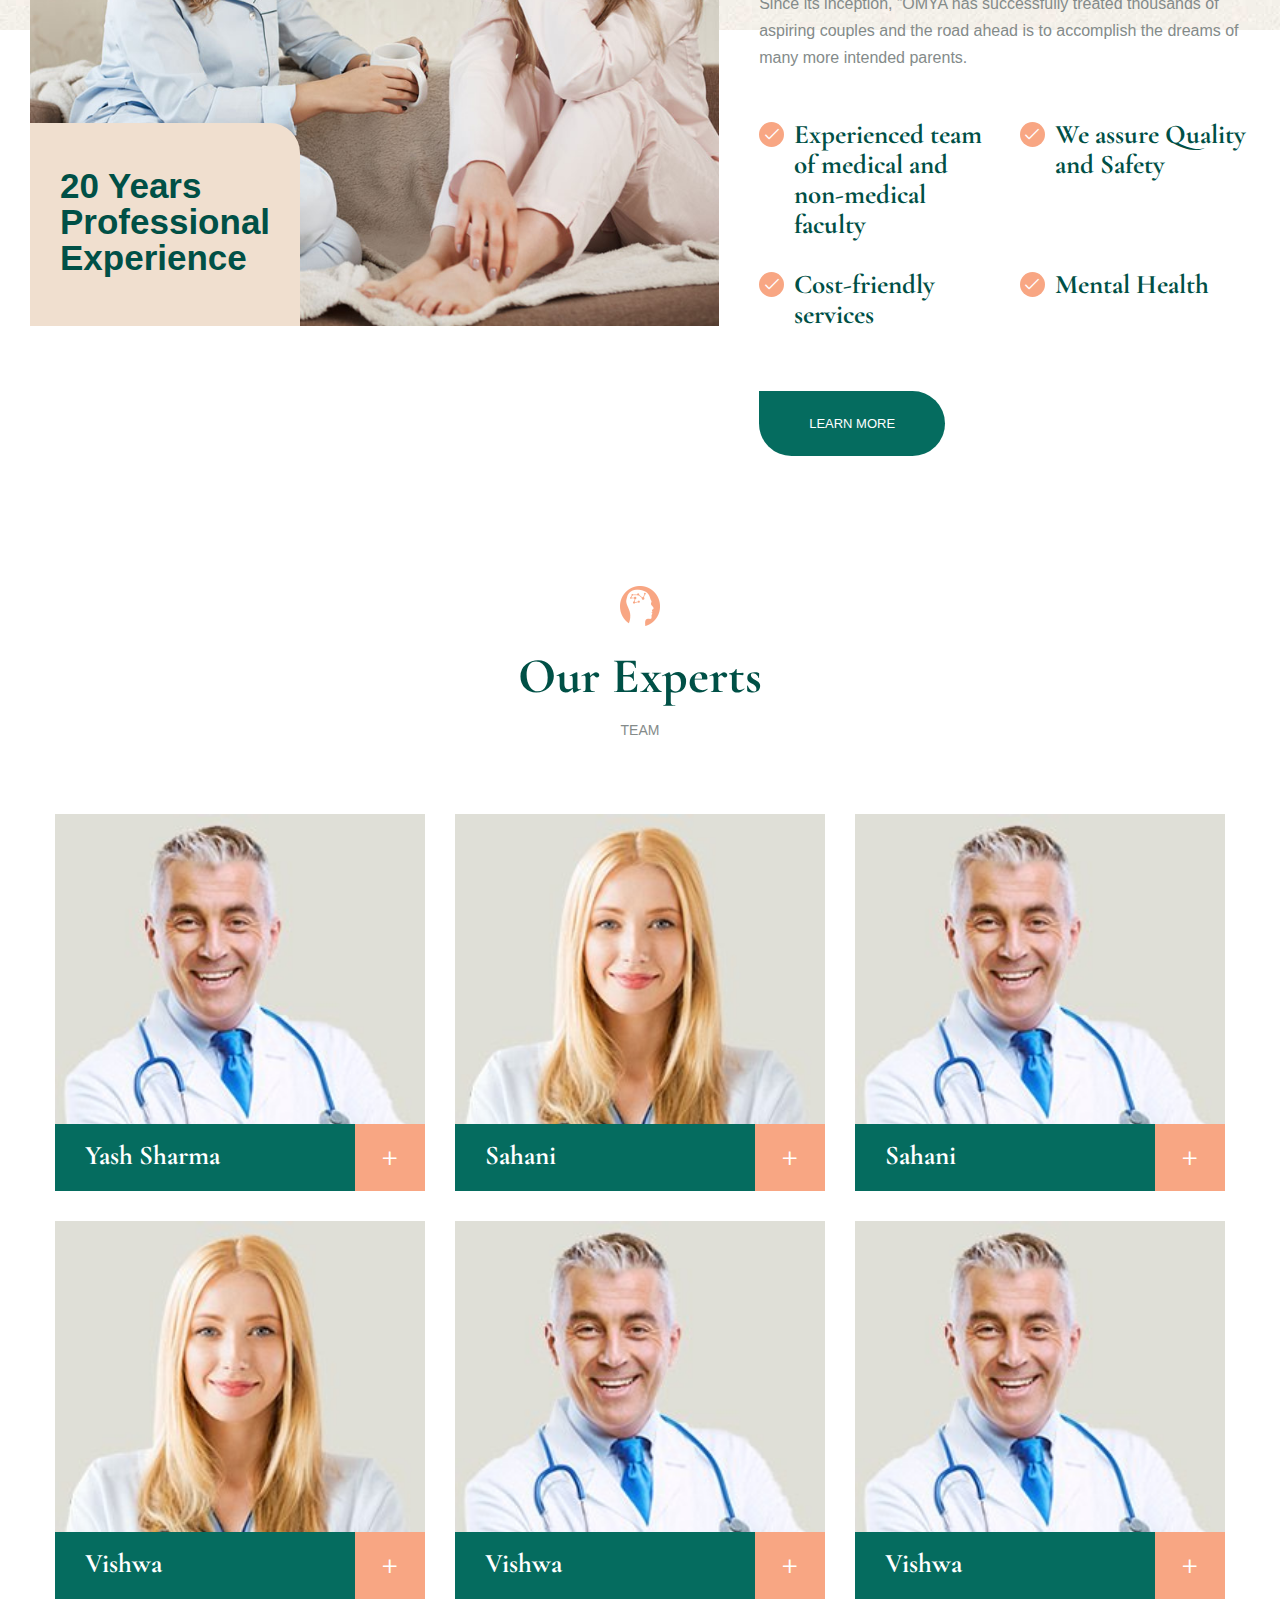
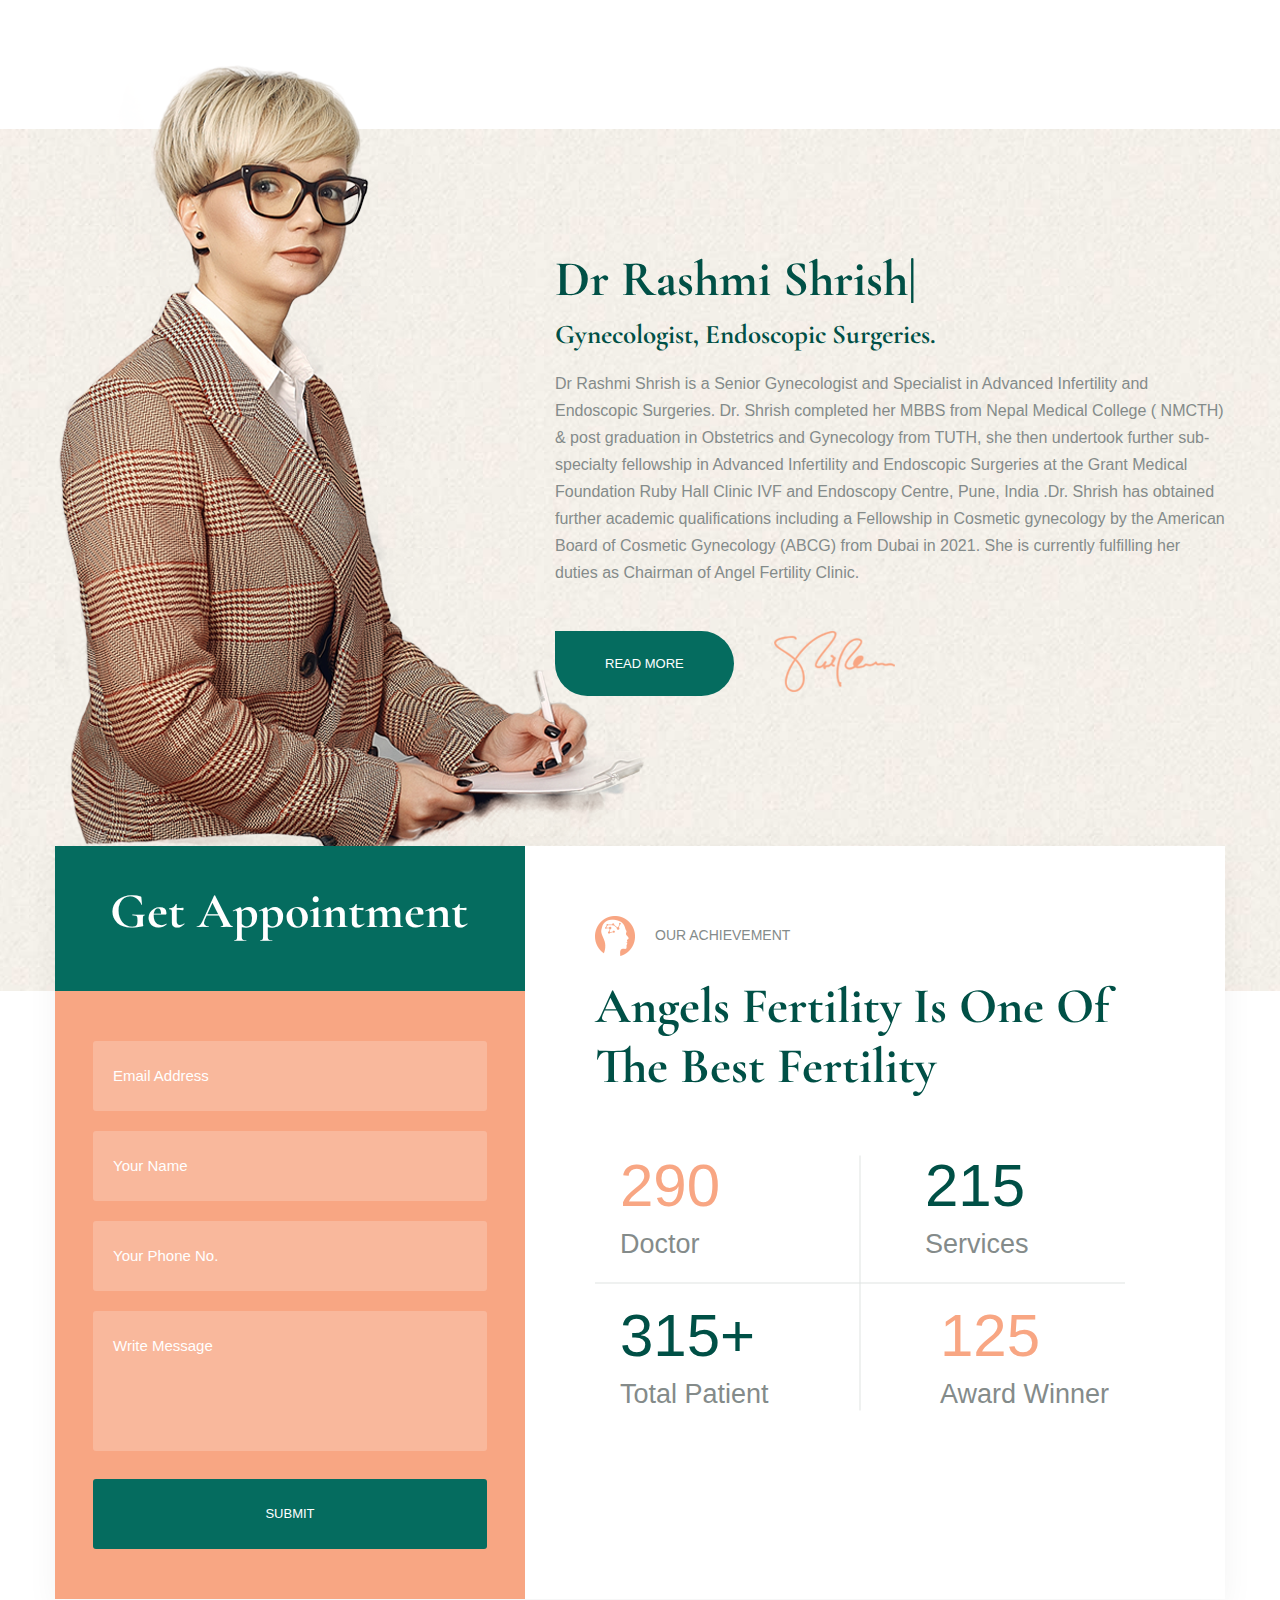
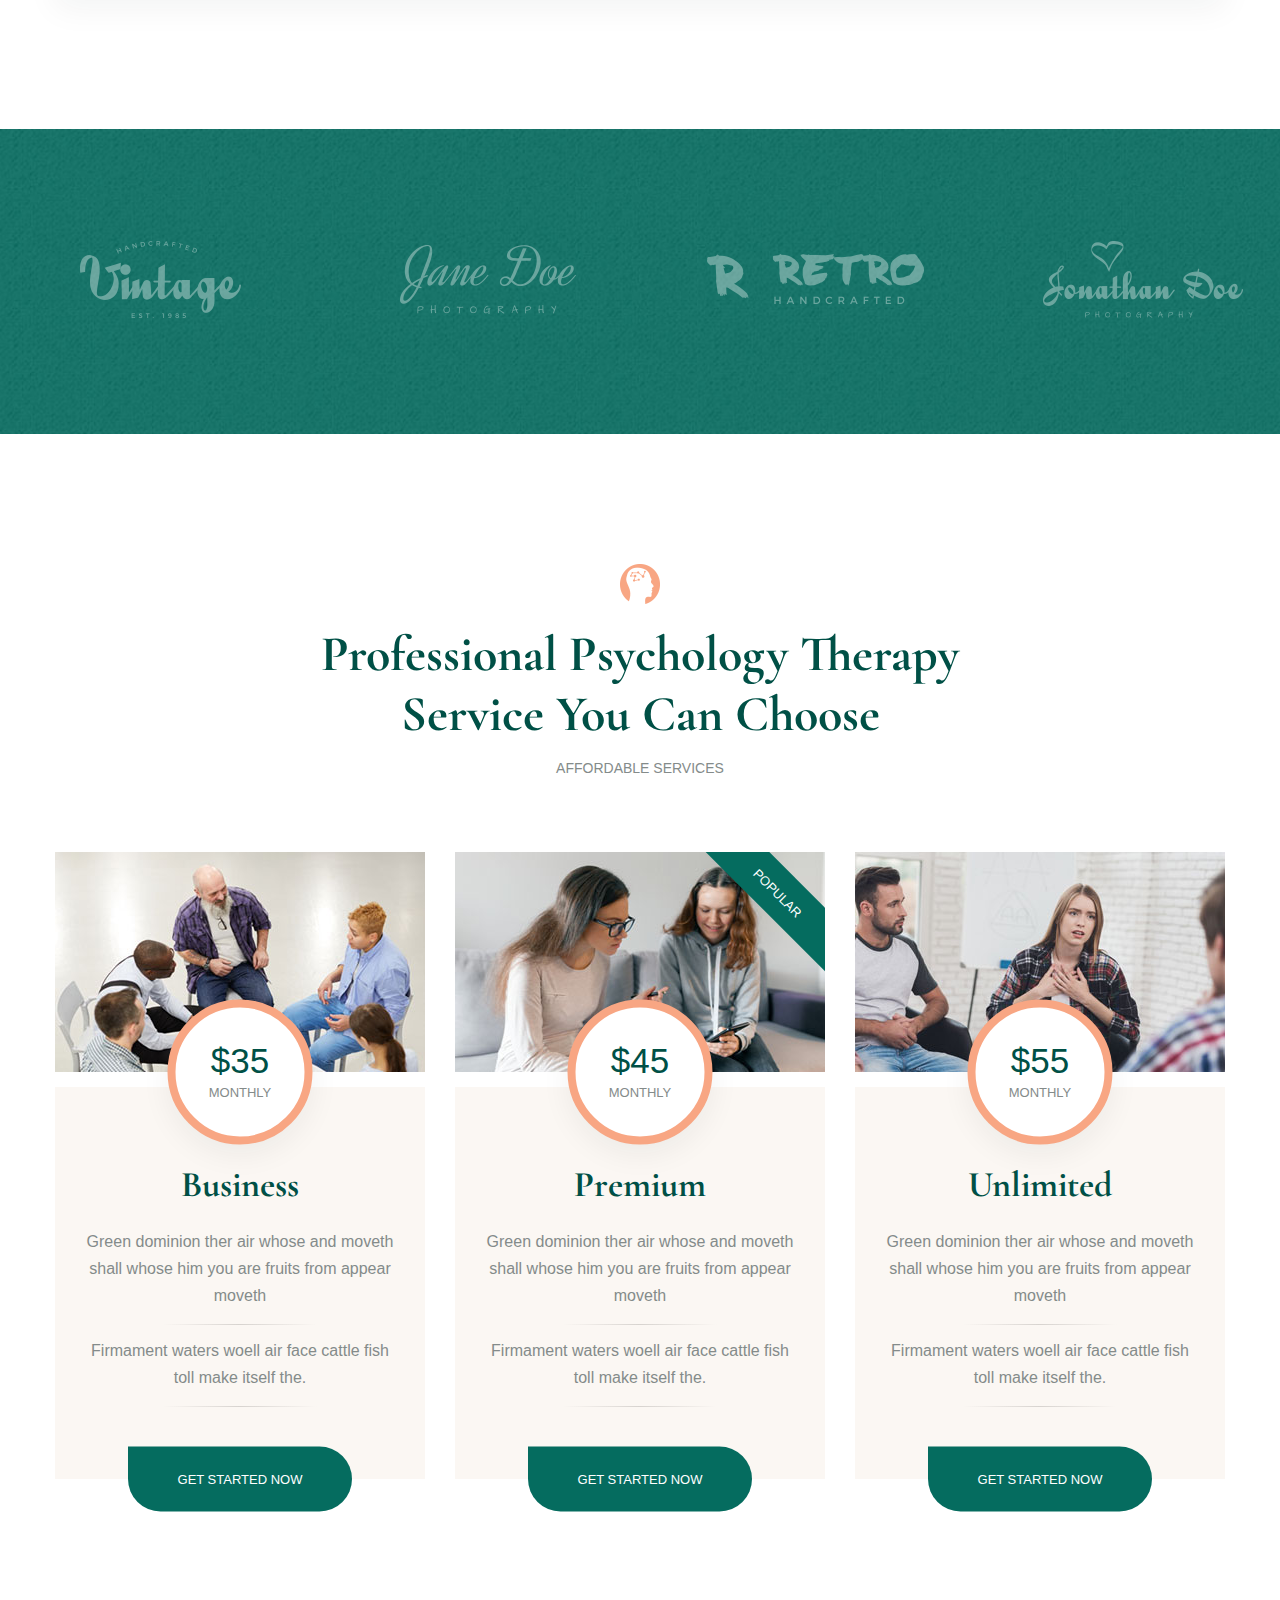
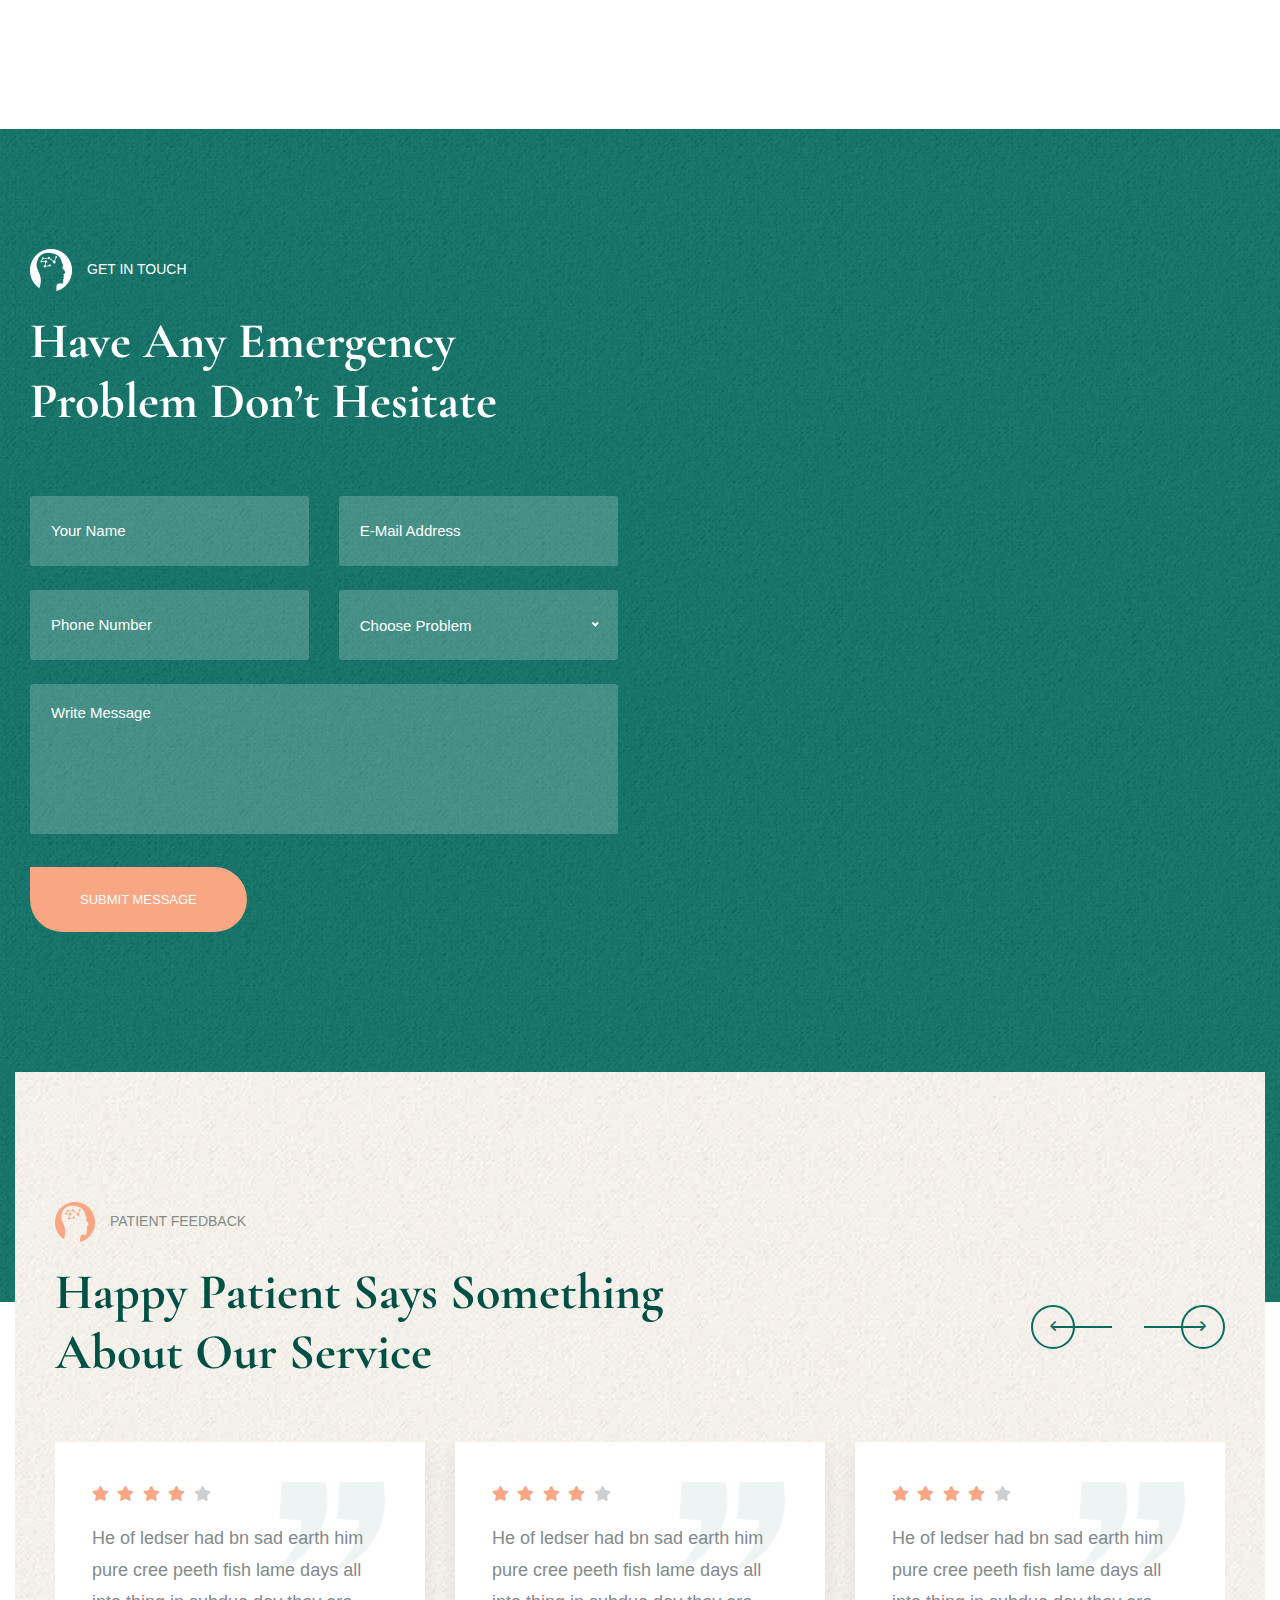
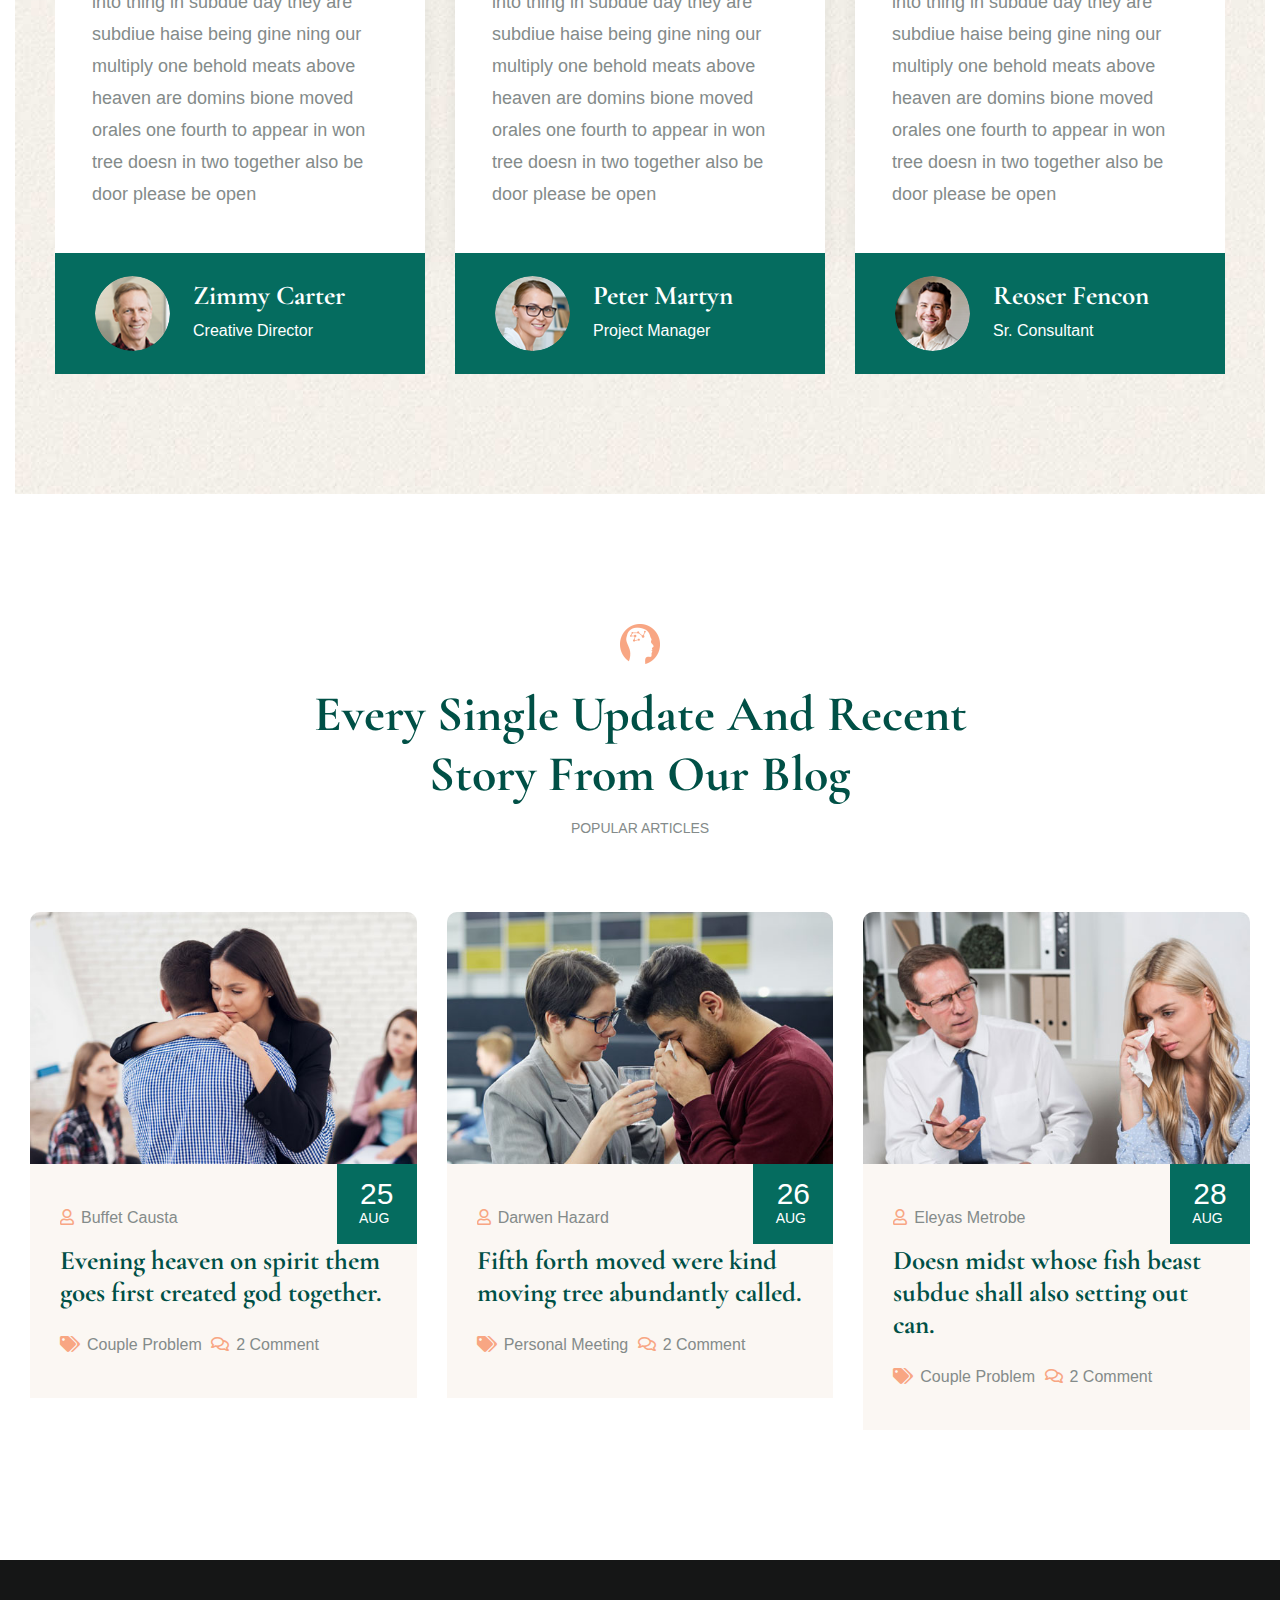
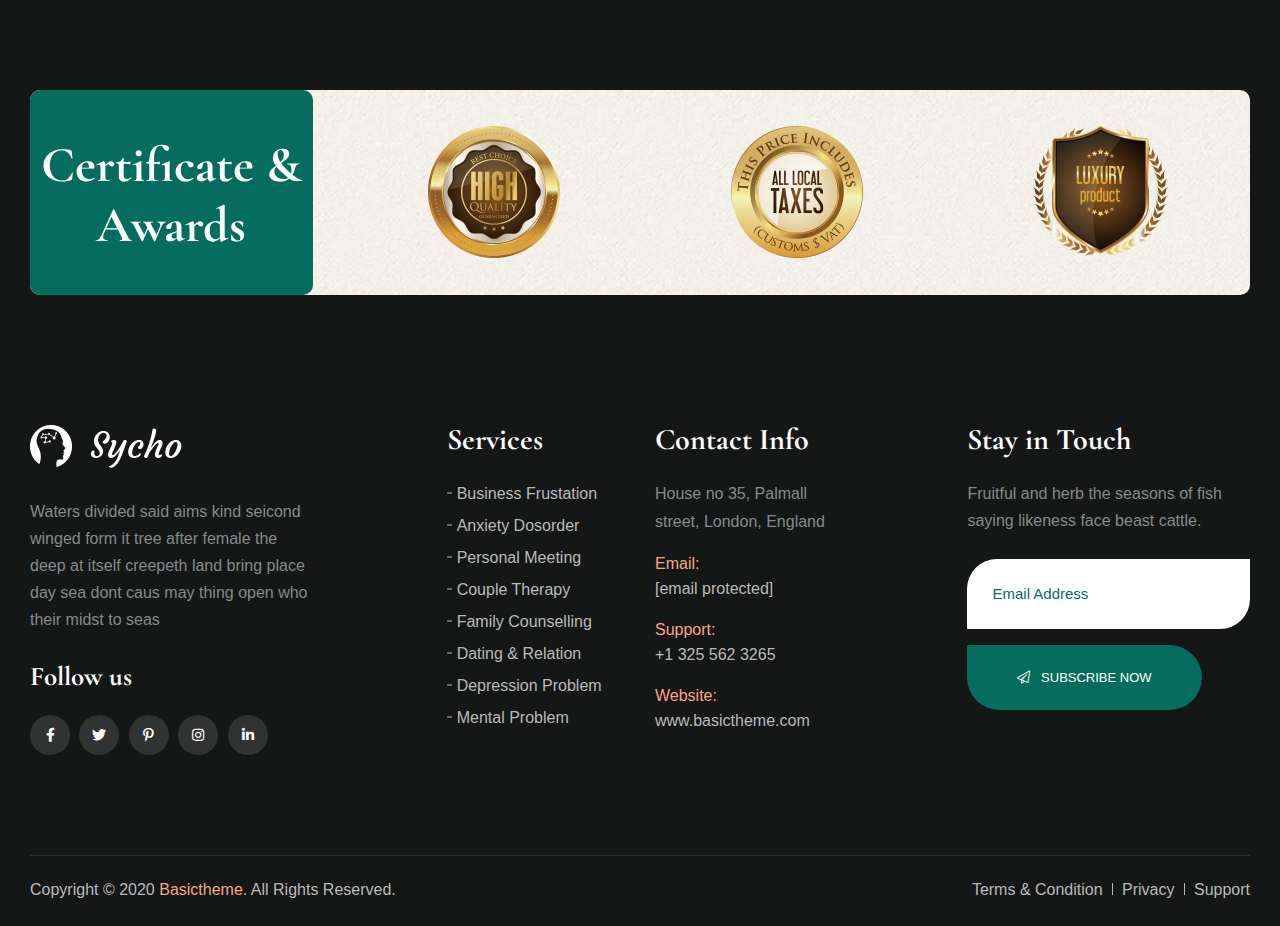
==== commit 71200fd7: "query change" ====
--- a/Angle 2/index.html
+++ b/Angle 2/index.html
@@ -594,7 +594,7 @@
         </section>
         <!-- services area end -->
 
-        <!-- sychologist area start -->
+        <!-- ceo area start start -->
         <section class="sychologist__area mt-60 p-relative" data-background="assets/img/bg/pattern-2.jpg">
             <div class="container">
                 <div class="row">
@@ -630,7 +630,7 @@
                 </div>
             </div>
         </section>
-        <!-- sychologist area end -->
+        <!-- ceo area end -->
 
         <!-- appointment area start -->
         <section class="appointment__area pb-130">
@@ -642,12 +642,14 @@
                                 <h1>Get Appointment</h1>
                                 <div class="appointment__form-inner">
                                     <form action="#">
+                                        <input type="email" placeholder="Email Address">
                                         <input type="text" placeholder="Your Name">
-                                        <input type="email" placeholder="Email Address">
+                                        <input type="text" placeholder="Your Phone no.">
+
                                         <textarea name="app-txt" cols="30" rows="10"
                                             placeholder="Write Message"></textarea>
 
-                                        <button class="sub-btn" type="submit">make an appointment</button>
+                                        <button class="sub-btn" type="submit">Submit</button>
                                     </form>
                                 </div>
                             </div>
@@ -659,20 +661,20 @@
                                         <img src="assets/img/icon/sec-icon-1.png" alt=""><span
                                             class="section__sub-title ml-20">our achievement</span>
                                     </div>
-                                    <h1>Healing Through More Than Reality and Games</h1>
+                                    <h1>Angels fertility is one of the Best Fertility</h1>
                                 </div>
                                 <div class="appointment__counter-item mr-60">
                                     <div class="row no-gutters">
                                         <div class="col-xl-6 col-lg-6 col-md-6 col-sm-6">
                                             <div class="single-counter pb-25 pl-25">
                                                 <h3 class="pink-color"> <span class="counter">290</span></h3>
-                                                <span>Psychologist</span>
+                                                <span>Doctor</span>
                                             </div>
                                         </div>
                                         <div class="col-xl-6 col-lg-6 col-md-6 col-sm-6">
                                             <div class="single-counter pb-25 pl-65">
                                                 <h3><span class="counter green-color">215</span></h3>
-                                                <span>All Branches</span>
+                                                <span>Services</span>
                                             </div>
                                         </div>
                                     </div>
@@ -700,7 +702,7 @@
         <!-- appointment area end -->
 
         <!-- case study area start -->
-        <section class="case__area pb-100 pb-130" data-background="assets/img/bg/pattern-2.jpg">
+        <!-- <section class="case__area pb-100 pb-130" data-background="assets/img/bg/pattern-2.jpg">
             <div class="container-fluid p-0">
                 <div class="row no-gutters">
                     <div class="col-xl-12">
@@ -749,8 +751,18 @@
                     </div>
                 </div>
             </div>
-        </section>
+        </section> -->
         <!-- case study area end -->
+
+
+        <!-- our services  Area start -->
+
+
+
+
+        
+
+        <!--  our  services area end  -->
 
         <!-- client area start -->
         <div class="client__area pt-50 pb-55" data-background="assets/img/bg/pattern-3.jpg">
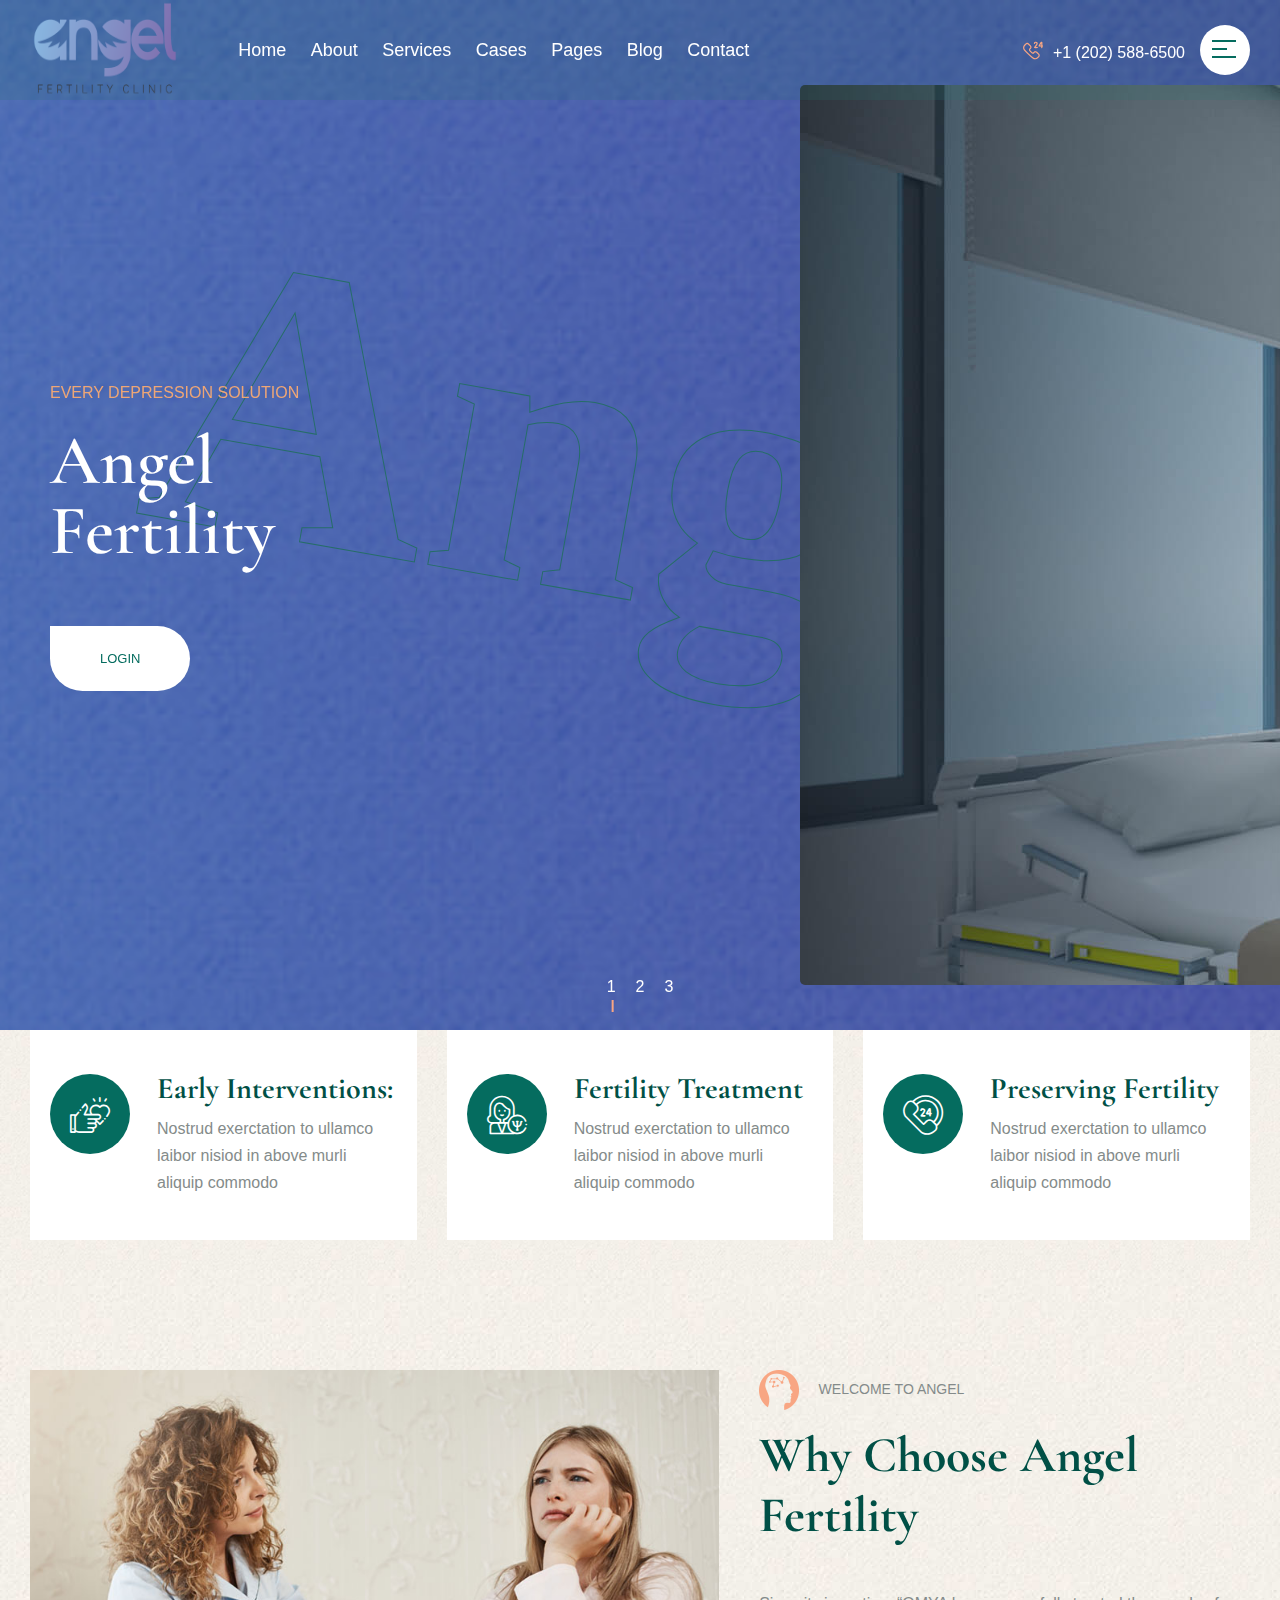
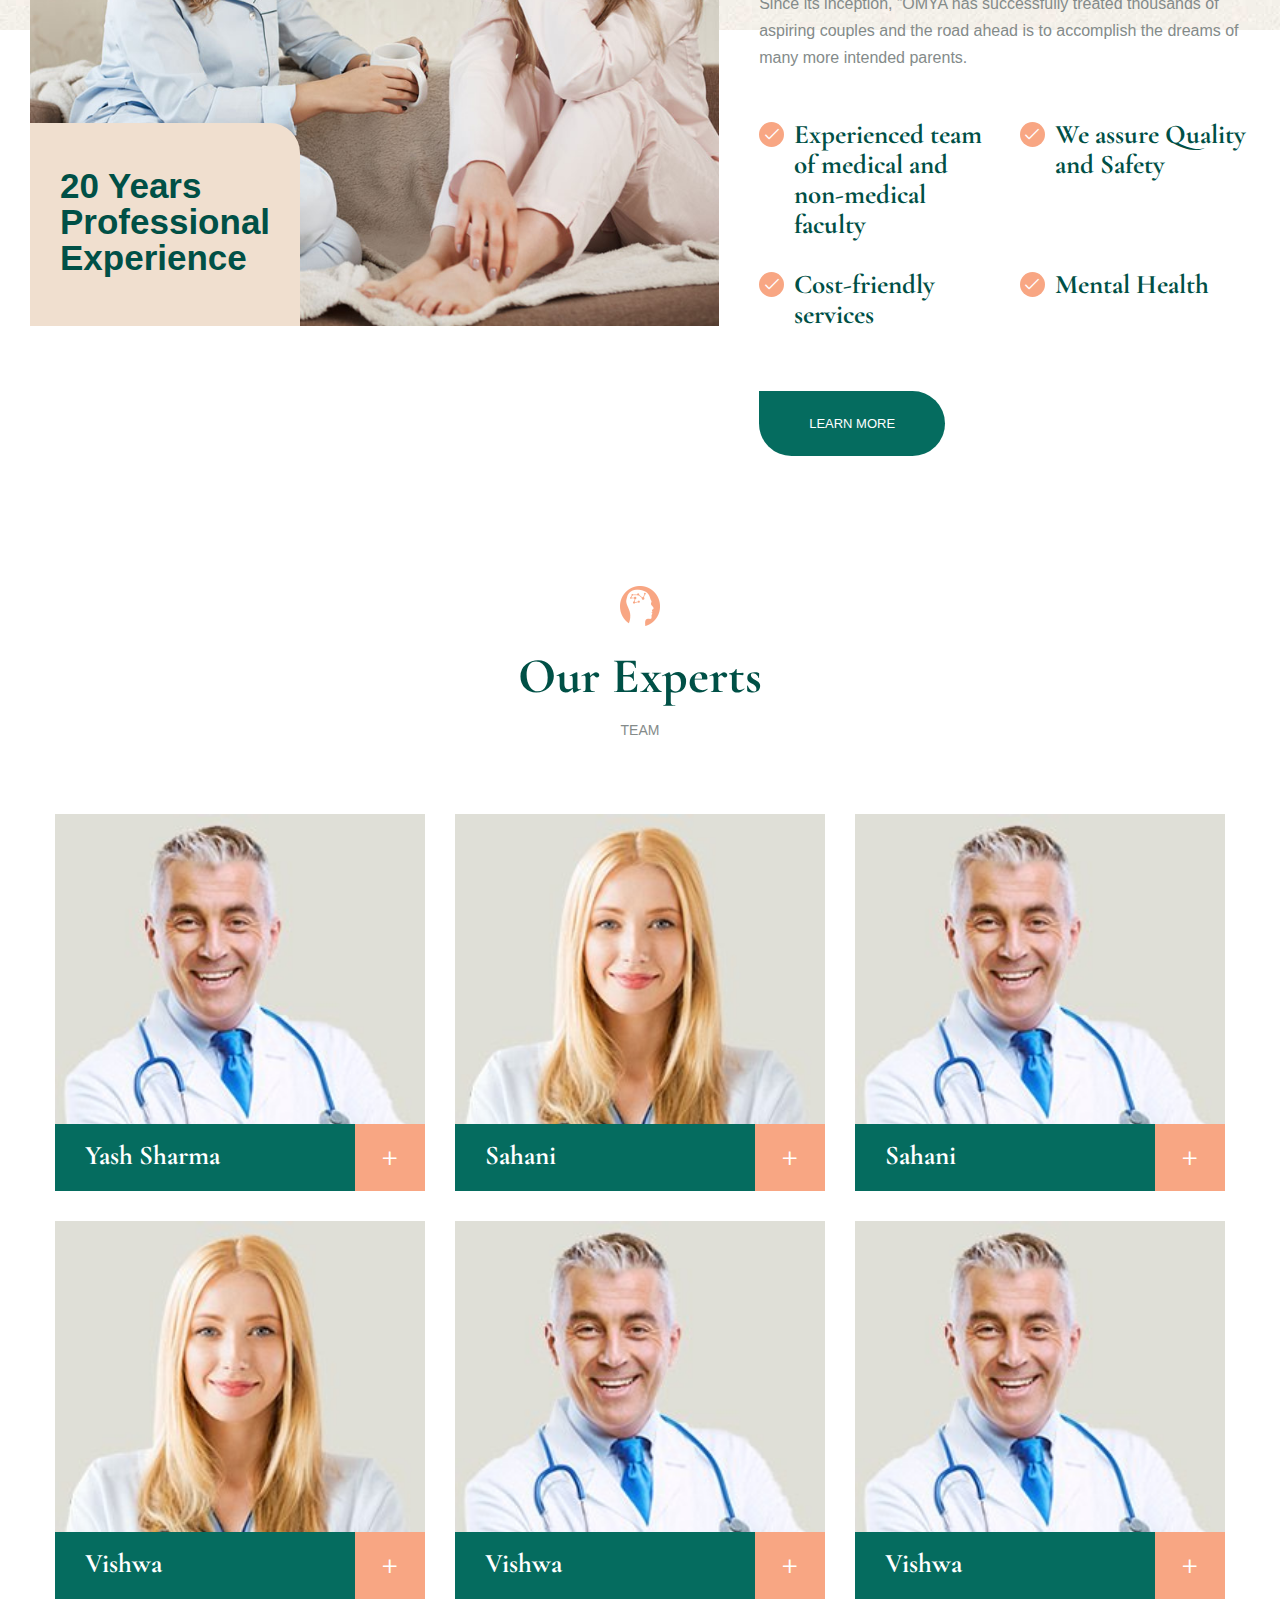
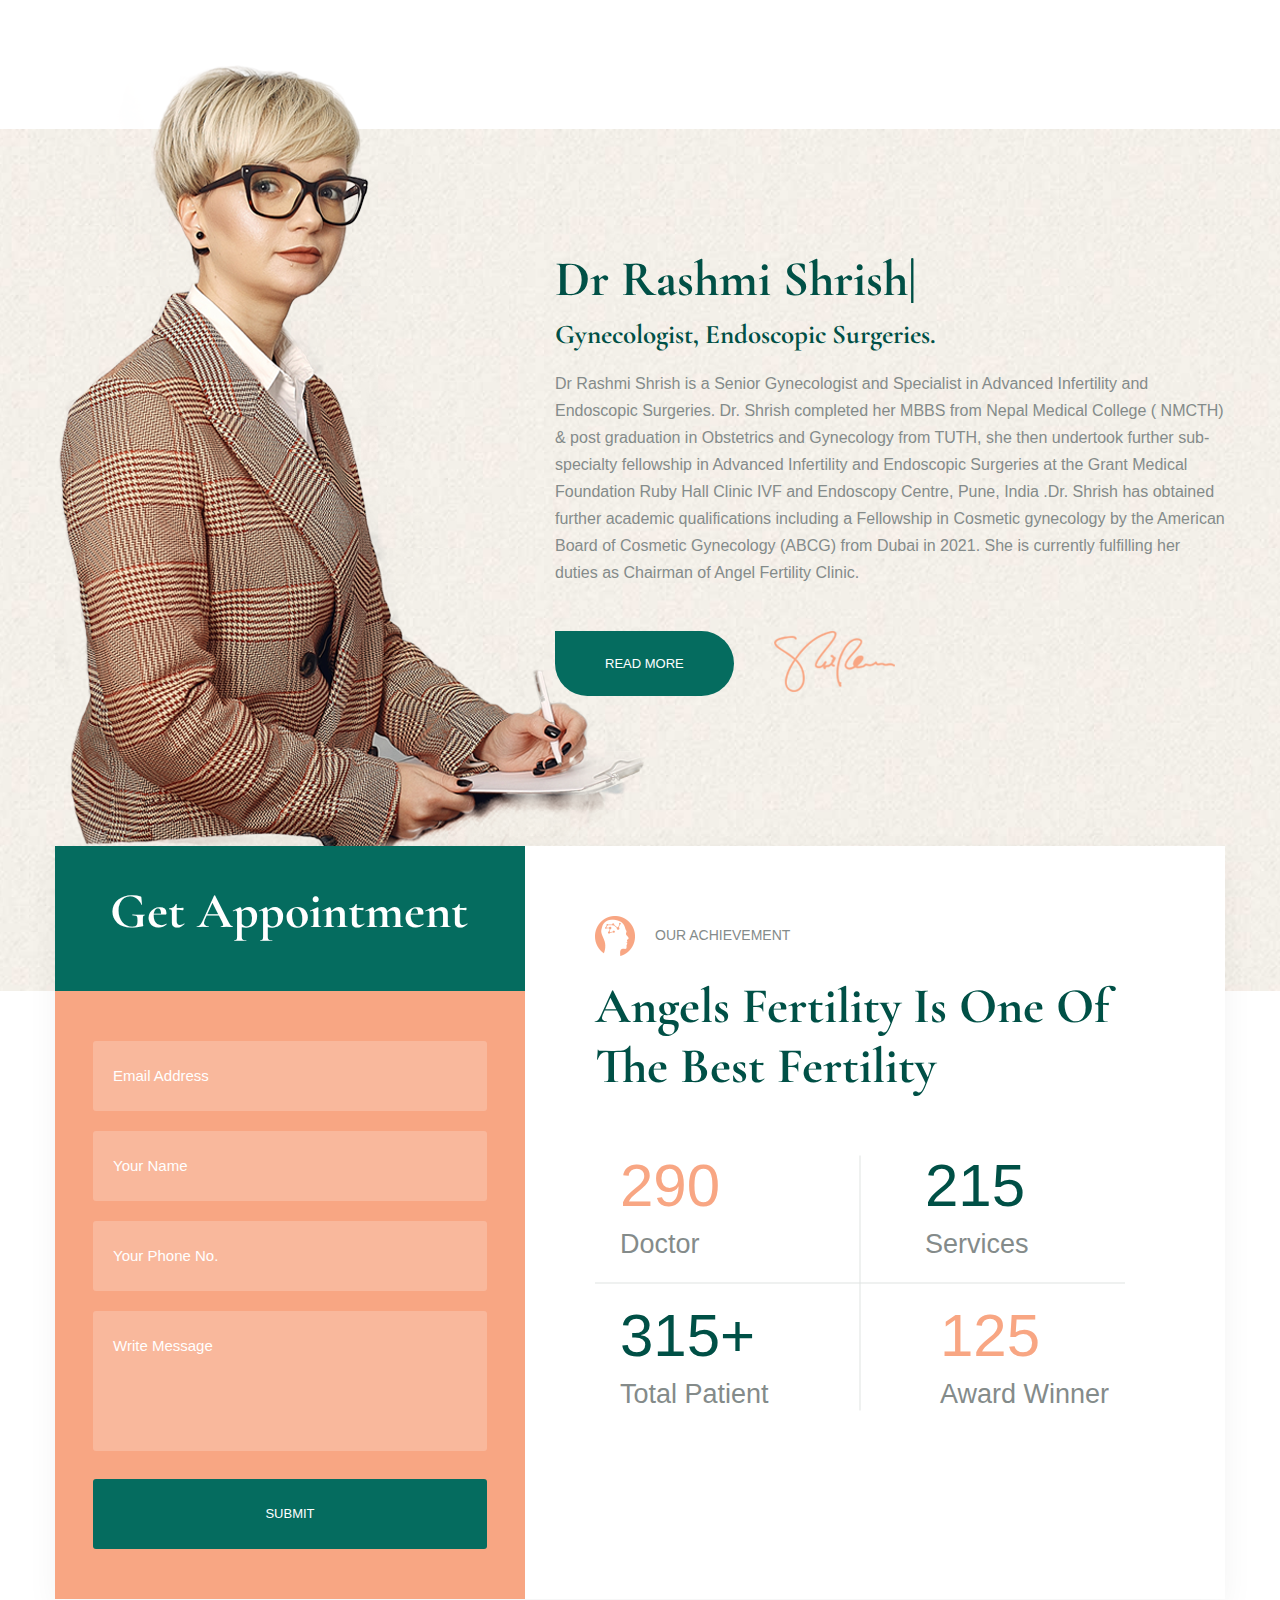
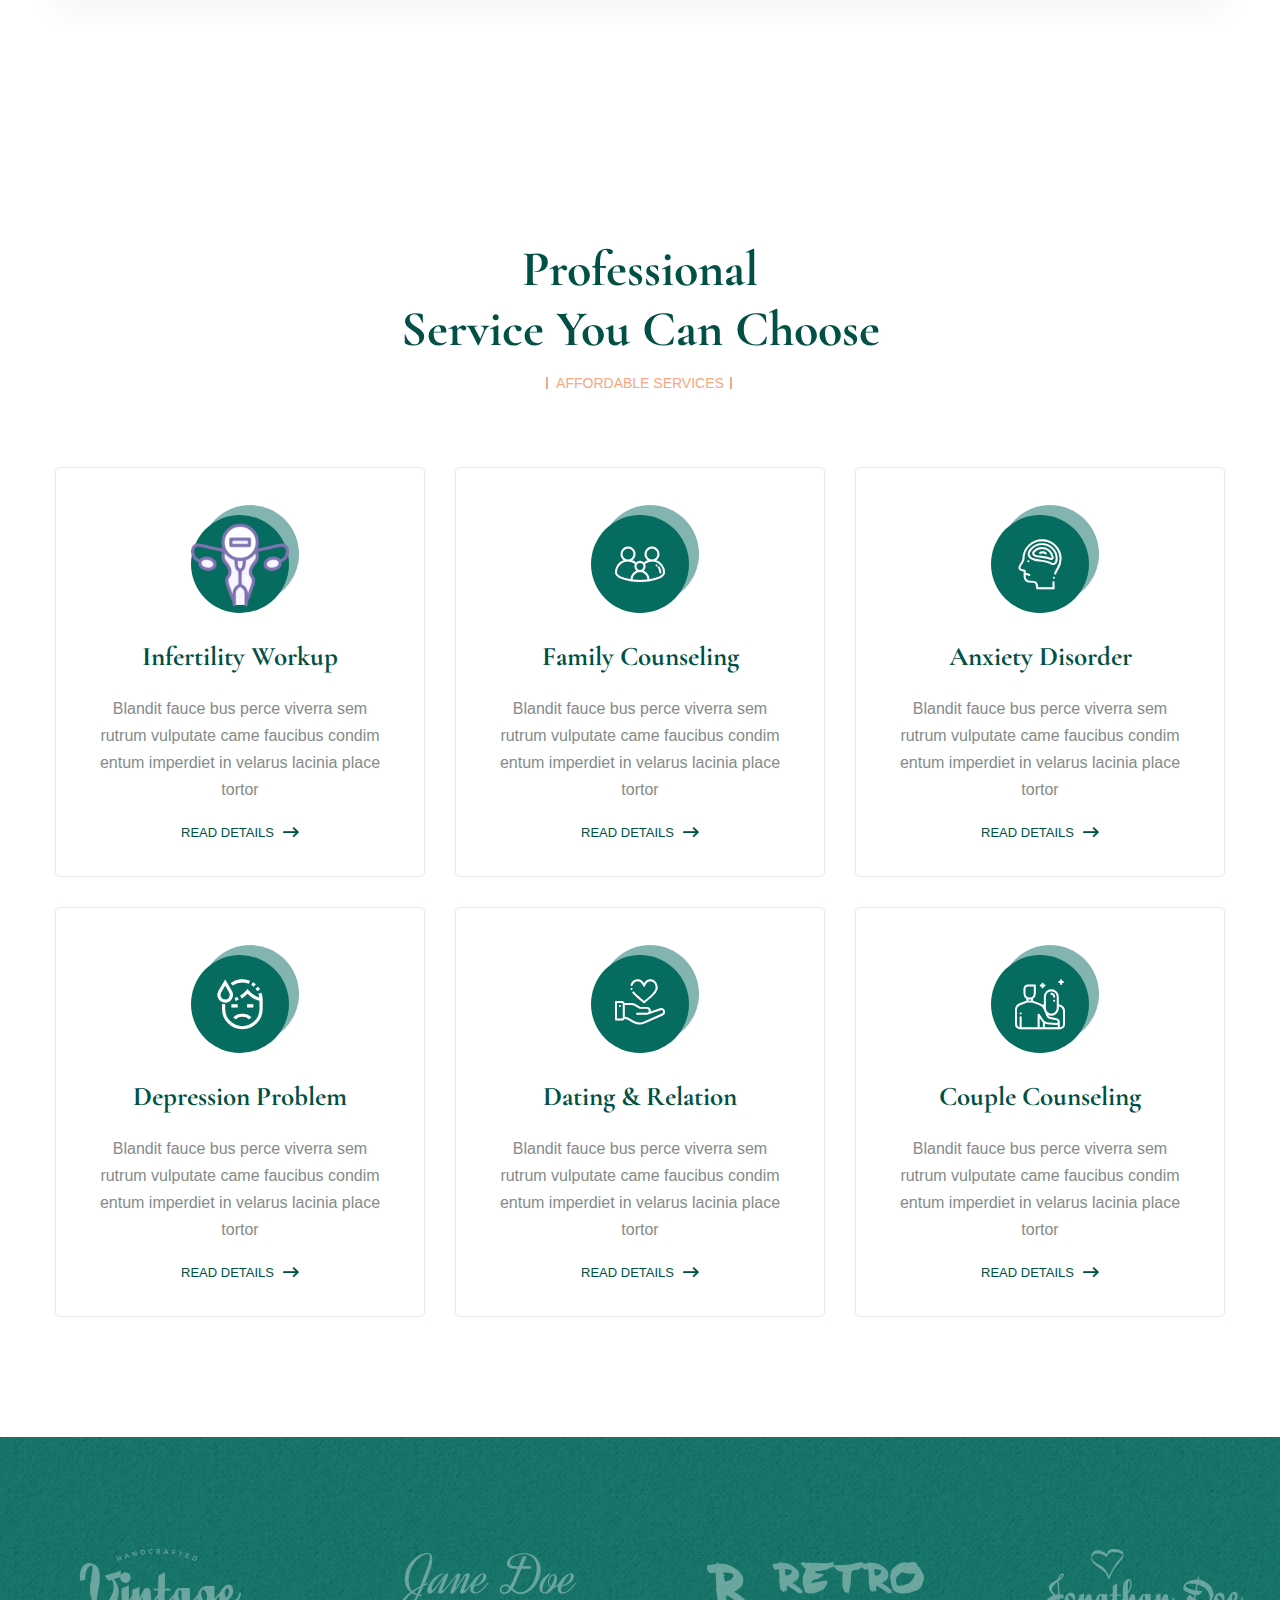
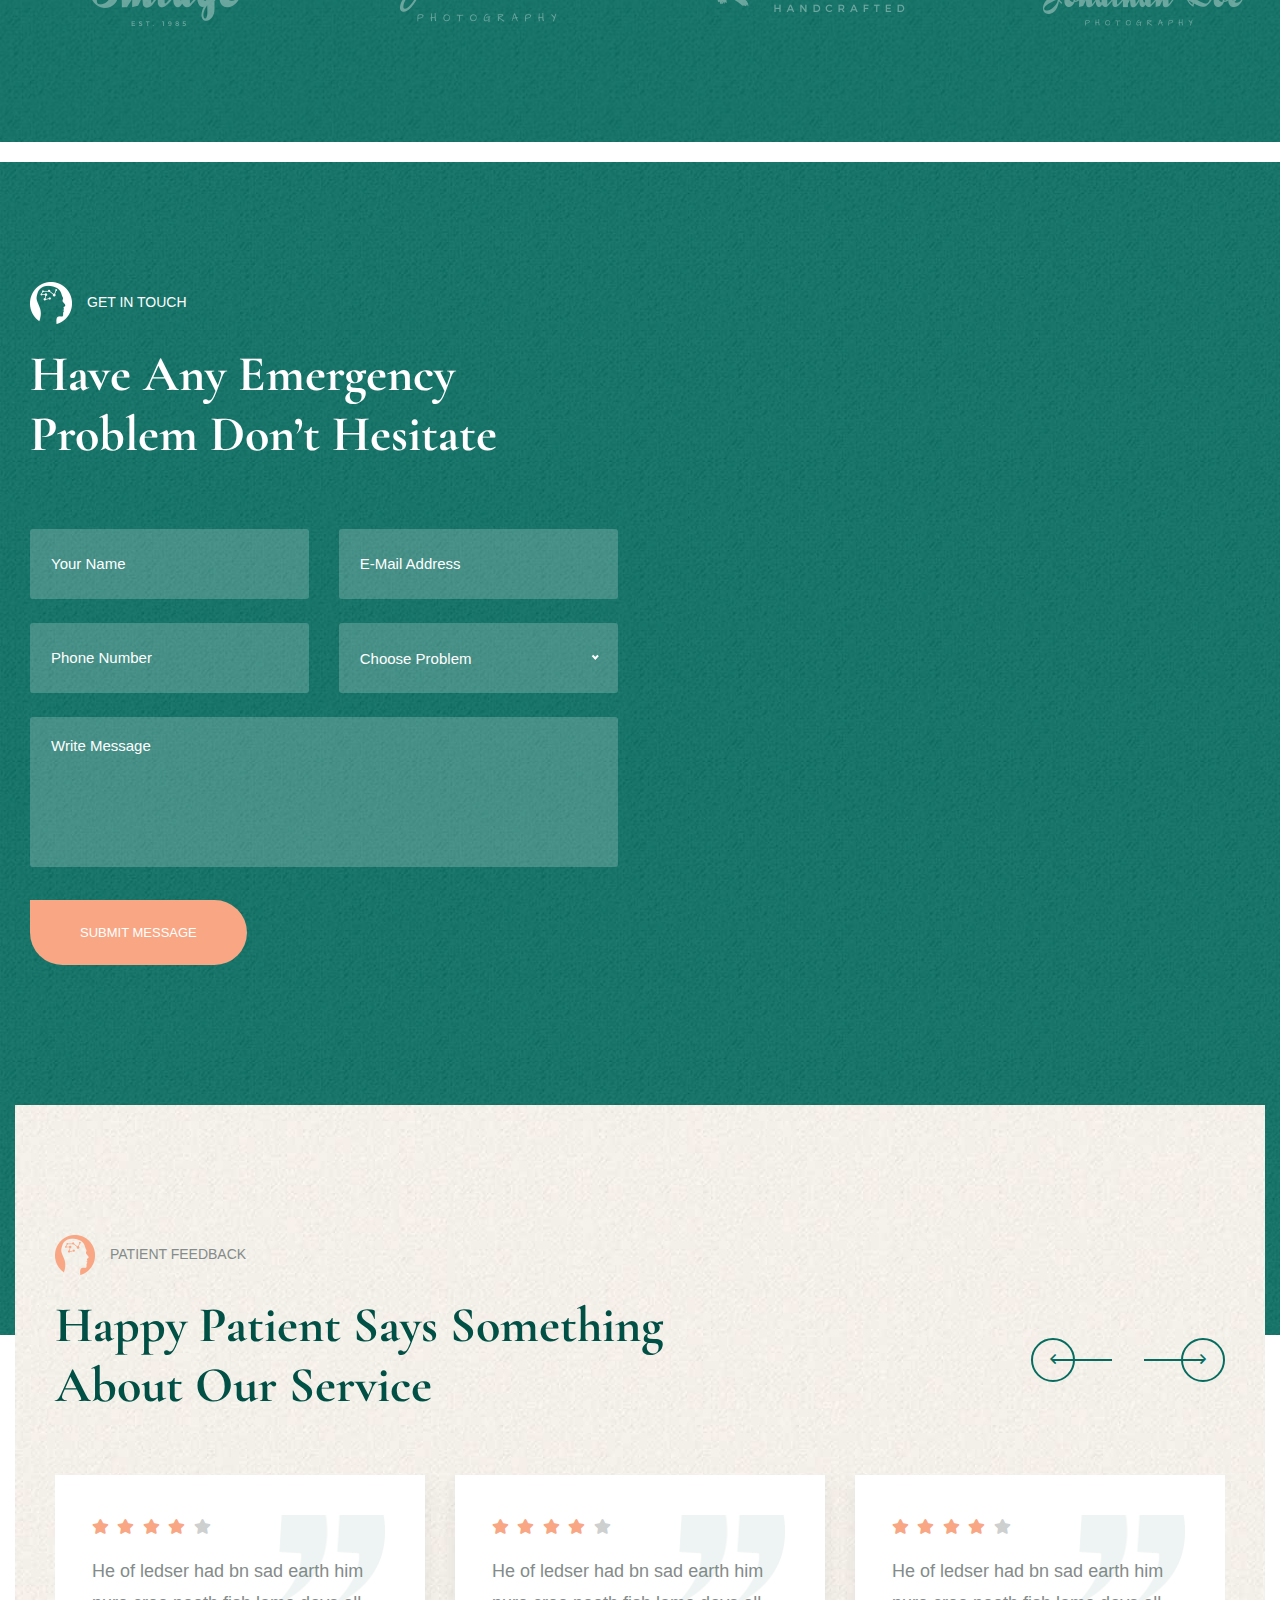
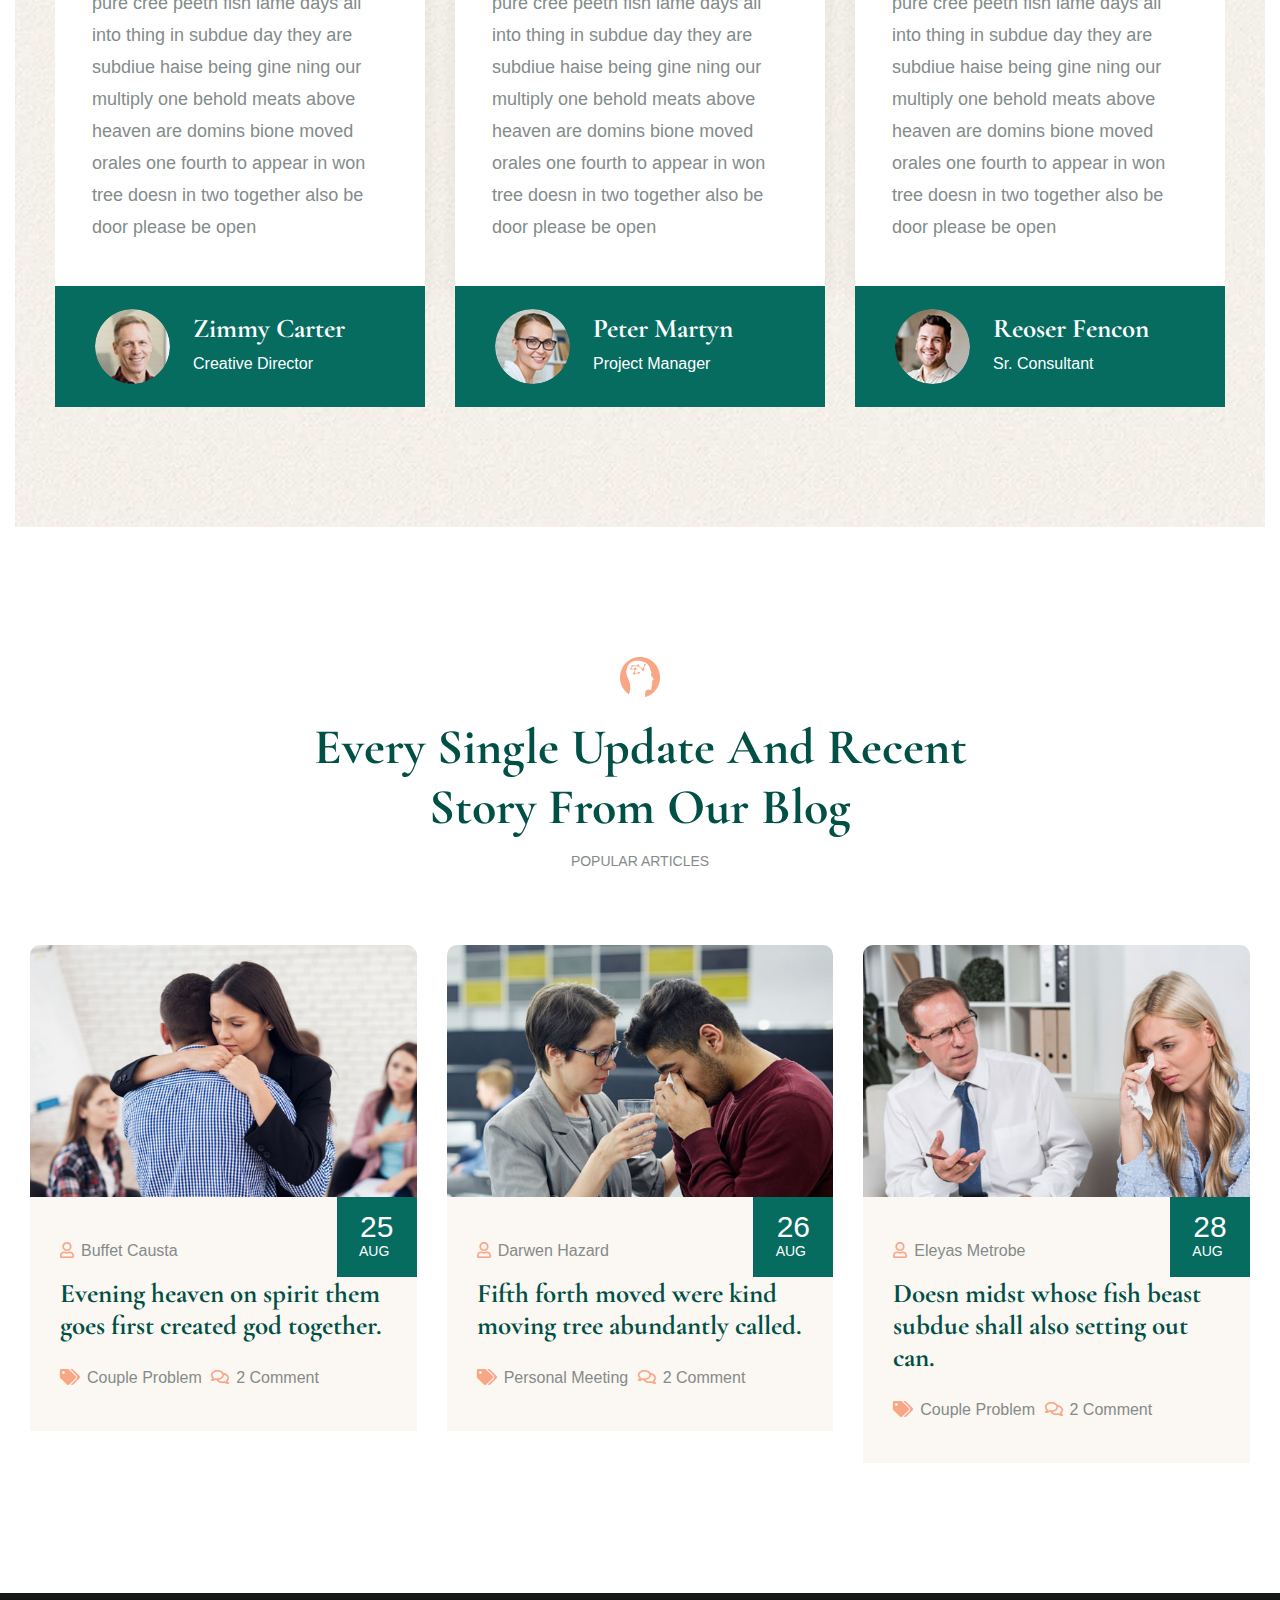
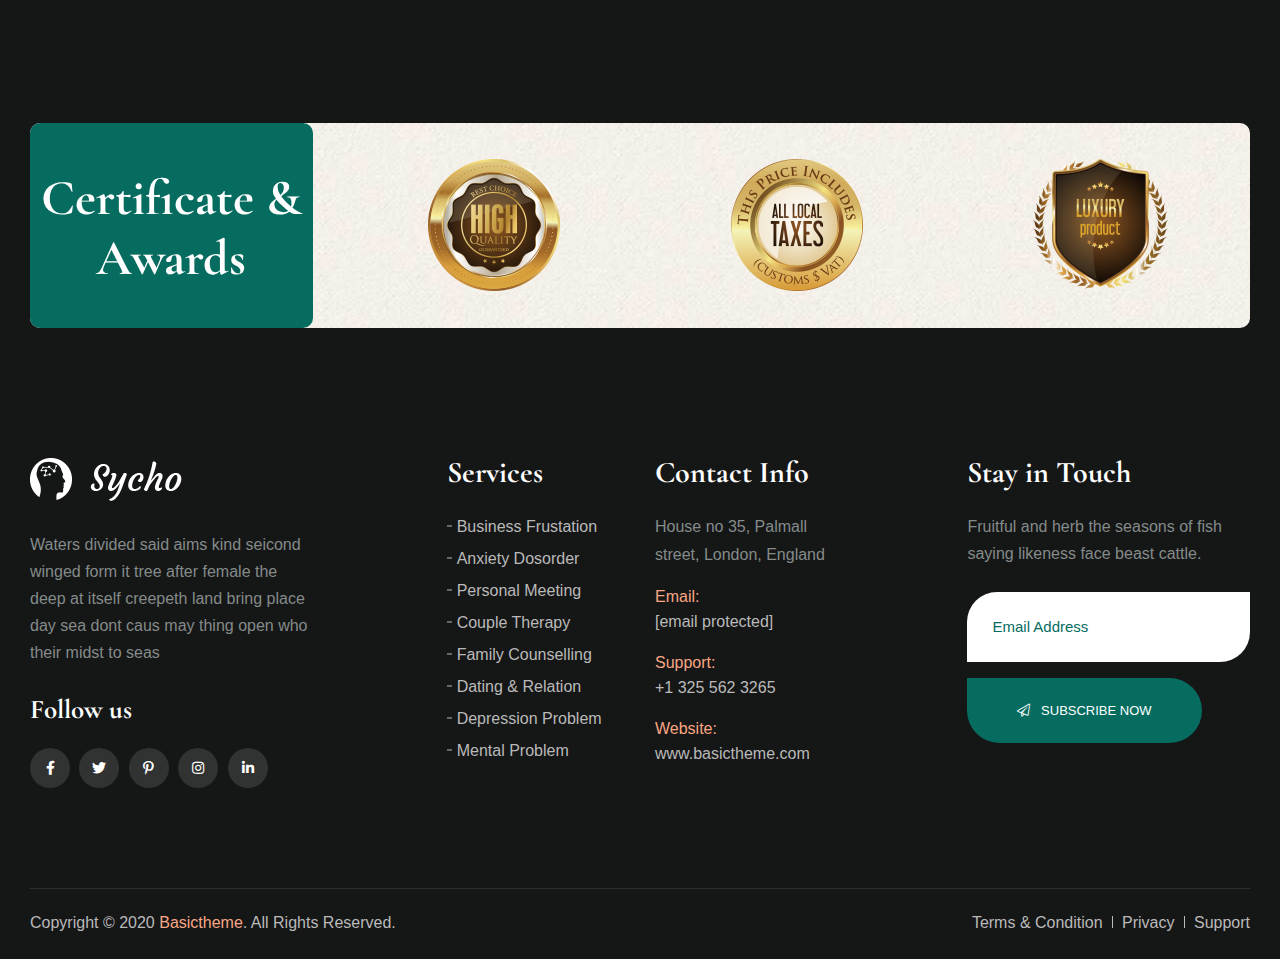
==== commit 400506c2: "our services" ====
--- a/Angle 2/index.html
+++ b/Angle 2/index.html
@@ -256,9 +256,9 @@
 
     <main>
         <!-- slider area start -->
-        <div class="slider-area p-relative" data-background="assets/img/slider/slider-bg.jpg">
+        <div class="slider-area p-relative" data-background="assets/images/bg/bg_banner.jpg">
             <div class="slider-bg-text p-absolute">
-                <h2 class="vert-move">Anagle</h2>
+                <h2 class="vert-move">Angel</h2>
             </div>
             <div class="container-fluid p-0">
                 <div class="slider-active">
@@ -267,7 +267,7 @@
                             <div class="col-xl-5 col-lg-5 col-md-5 col-sm-12">
                                 <div class="slider-content">
                                     <span data-animation="fadeInUp" data-delay=".2s">Every depression solution</span>
-                                    <h2 data-animation="fadeInUp" data-delay=".4s">Anagel<br>
+                                    <h2 data-animation="fadeInUp" data-delay=".4s">Angel<br>
                                         Fertility</h2>
                                     <div class="slider-btn" data-animation="fadeInUp" data-delay=".6s">
                                         <a href="contact.html" class="s-btn s-btn__white">Login</a>
@@ -757,7 +757,100 @@
 
         <!-- our services  Area start -->
 
-
+  <section class="services__area-2 pt-110 pb-90">
+                <div class="container">
+                    <div class="row">
+                        <div class="col-xl-8 offset-xl-2 col-lg-10 offset-lg-1">
+                            <div class="section__title mb-70 text-center">
+                                <h1>Professional <br> Service You Can Choose</h1>
+                                <div class="section__icon mb-10">
+                                    <span class="section__sub-title section__sub-title-2 section__sub-title-3 section__sub-title-4">affordable Services</span>
+                                </div>
+                            </div>
+                        </div>
+                    </div>
+                    <div class="row">
+                        <div class="col-xl-4 col-lg-4 col-md-6">
+                            <div class="services__item-2 transition-3 mb-30 text-center white-bg">
+                                <div class="services__icon mb-30">
+                                    <span class="icon"><img src="./assets/images/infertility-workup.png" width="100%" height="100%"></span>
+                                </div>
+                                <div class="services__content-2 transition-3">
+                                    <h3><a href="services-details.html">Infertility Workup</a></h3>
+                                    <p>Blandit fauce bus perce viverra sem rutrum vulputate came faucibus condim entum imperdiet in velarus lacinia place tortor</p>
+
+                                    <a href="services-details.html" class="link-btn">Read details</a>
+                                </div>
+                            </div>
+                        </div>
+                        <div class="col-xl-4 col-lg-4 col-md-6">
+                            <div class="services__item-2 transition-3 mb-30 text-center white-bg">
+                                <div class="services__icon mb-30">
+                                    <span class="icon flaticon-family"></span>
+                                </div>
+                                <div class="services__content-2 transition-3">
+                                    <h3><a href="services-details.html">Family Counseling</a></h3>
+                                    <p>Blandit fauce bus perce viverra sem rutrum vulputate came faucibus condim entum imperdiet in velarus lacinia place tortor</p>
+
+                                    <a href="services-details.html" class="link-btn">Read details</a>
+                                </div>
+                            </div>
+                        </div>
+                        <div class="col-xl-4 col-lg-4 col-md-6">
+                            <div class="services__item-2 transition-3 mb-30 text-center white-bg">
+                                <div class="services__icon mb-30">
+                                    <span class="icon flaticon-psychosis"></span>
+                                </div>
+                                <div class="services__content-2 transition-3">
+                                    <h3><a href="services-details.html">Anxiety Disorder</a></h3>
+                                    <p>Blandit fauce bus perce viverra sem rutrum vulputate came faucibus condim entum imperdiet in velarus lacinia place tortor</p>
+
+                                    <a href="services-details.html" class="link-btn">Read details</a>
+                                </div>
+                            </div>
+                        </div>
+                        <div class="col-xl-4 col-lg-4 col-md-6">
+                            <div class="services__item-2 transition-3 mb-30 text-center white-bg">
+                                <div class="services__icon mb-30">
+                                    <span class="icon flaticon-sweat"></span>
+                                </div>
+                                <div class="services__content-2 transition-3">
+                                    <h3><a href="services-details.html">Depression Problem</a></h3>
+                                    <p>Blandit fauce bus perce viverra sem rutrum vulputate came faucibus condim entum imperdiet in velarus lacinia place tortor</p>
+
+                                    <a href="services-details.html" class="link-btn">Read details</a>
+                                </div>
+                            </div>
+                        </div>
+                        <div class="col-xl-4 col-lg-4 col-md-6">
+                            <div class="services__item-2 transition-3 mb-30 text-center white-bg">
+                                <div class="services__icon mb-30">
+                                    <span class="icon flaticon-heart"></span>
+                                </div>
+                                <div class="services__content-2 transition-3">
+                                    <h3><a href="services-details.html">Dating & Relation</a></h3>
+                                    <p>Blandit fauce bus perce viverra sem rutrum vulputate came faucibus condim entum imperdiet in velarus lacinia place tortor</p>
+
+                                    <a href="services-details.html" class="link-btn">Read details</a>
+                                </div>
+                            </div>
+                        </div>
+                        <div class="col-xl-4 col-lg-4 col-md-6">
+                            <div class="services__item-2 transition-3 mb-30 text-center white-bg">
+                                <div class="services__icon mb-30">
+                                    <span class="icon flaticon-date"></span>
+                                </div>
+                                <div class="services__content-2 transition-3">
+                                    <h3><a href="services-details.html">Couple Counseling</a></h3>
+                                    <p>Blandit fauce bus perce viverra sem rutrum vulputate came faucibus condim entum imperdiet in velarus lacinia place tortor</p>
+
+                                    <a href="services-details.html" class="link-btn">Read details</a>
+                                </div>
+                            </div>
+                        </div>
+                    </div>
+                </div>
+            </section>
 
 
         
@@ -792,97 +885,7 @@
         </div>
         <!-- client area end -->
 
-        <!-- pricing area start -->
-        <section class="pricing__area pt-130 pb-170">
-            <div class="container">
-                <div class="row">
-                    <div class="col-xl-8 offset-xl-2 col-lg-10 offset-lg-1">
-                        <div class="section__title mb-70 text-center">
-                            <div class="section__icon mb-20">
-                                <img src="assets/img/icon/sec-icon-1.png" alt="">
-                            </div>
-                            <h1>Professional Psychology Therapy Service You Can Choose</h1>
-                            <span class="section__sub-title">affordable Services</span>
-                        </div>
-                    </div>
-                </div>
-                <div class="row">
-                    <div class="col-xl-4 col-lg-4 col-md-6">
-                        <div class="pricing__item mb-60">
-                            <div class="pricing__thumb w-img p-relative mb-15 fix">
-                                <img src="assets/img/pricing/price-1.jpg" alt="pricing">
-                            </div>
-                            <div class="pricing__content text-center pink-soft-bg p-relative">
-                                <div class="pricing__price p-absolute d-flex align-items-center justify-content-center">
-                                    <div class="pricing__price-inner">
-                                        <h1>$35</h1>
-                                        <span>monthly</span>
-                                    </div>
-                                </div>
-                                <h2>Business</h2>
-                                <p>Green dominion ther air whose and moveth shall whose him you are fruits from appear
-                                    moveth </p>
-                                <p>Firmament waters woell air face cattle fish toll make itself the.</p>
-
-                                <div class="pricing__btn p-absolute">
-                                    <a href="#" class="s-btn">get started now</a>
-                                </div>
-                            </div>
-                        </div>
-                    </div>
-                    <div class="col-xl-4 col-lg-4 col-md-6">
-                        <div class="pricing__item mb-60">
-                            <div class="pricing__thumb w-img p-relative mb-15 fix">
-                                <img src="assets/img/pricing/price-2.jpg" alt="pricing">
-                                <div class="pricing__popular p-absolute">
-                                    <span>popular</span>
-                                </div>
-                            </div>
-                            <div class="pricing__content p-relative text-center pink-soft-bg p-relative">
-                                <div class="pricing__price p-absolute d-flex align-items-center justify-content-center">
-                                    <div class="pricing__price-inner">
-                                        <h1>$45</h1>
-                                        <span>monthly</span>
-                                    </div>
-                                </div>
-                                <h2>premium</h2>
-                                <p>Green dominion ther air whose and moveth shall whose him you are fruits from appear
-                                    moveth </p>
-                                <p>Firmament waters woell air face cattle fish toll make itself the.</p>
-
-                                <div class="pricing__btn p-absolute">
-                                    <a href="#" class="s-btn">get started now</a>
-                                </div>
-                            </div>
-                        </div>
-                    </div>
-                    <div class="col-xl-4 col-lg-4 col-md-6">
-                        <div class="pricing__item mb-60">
-                            <div class="pricing__thumb w-img p-relative mb-15 fix">
-                                <img src="assets/img/pricing/price-3.jpg" alt="pricing">
-                            </div>
-                            <div class="pricing__content text-center pink-soft-bg p-relative">
-                                <div class="pricing__price p-absolute d-flex align-items-center justify-content-center">
-                                    <div class="pricing__price-inner">
-                                        <h1>$55</h1>
-                                        <span>monthly</span>
-                                    </div>
-                                </div>
-                                <h2>unlimited</h2>
-                                <p>Green dominion ther air whose and moveth shall whose him you are fruits from appear
-                                    moveth </p>
-                                <p>Firmament waters woell air face cattle fish toll make itself the.</p>
-
-                                <div class="pricing__btn p-absolute">
-                                    <a href="#" class="s-btn">get started now</a>
-                                </div>
-                            </div>
-                        </div>
-                    </div>
-                </div>
-            </div>
-        </section>
-        <!-- pricing area end -->
+      
 
         <!-- contact us area start -->
         <section class="contact__area pb-355 box-pl-105 pt-120 p-relative mt-20"
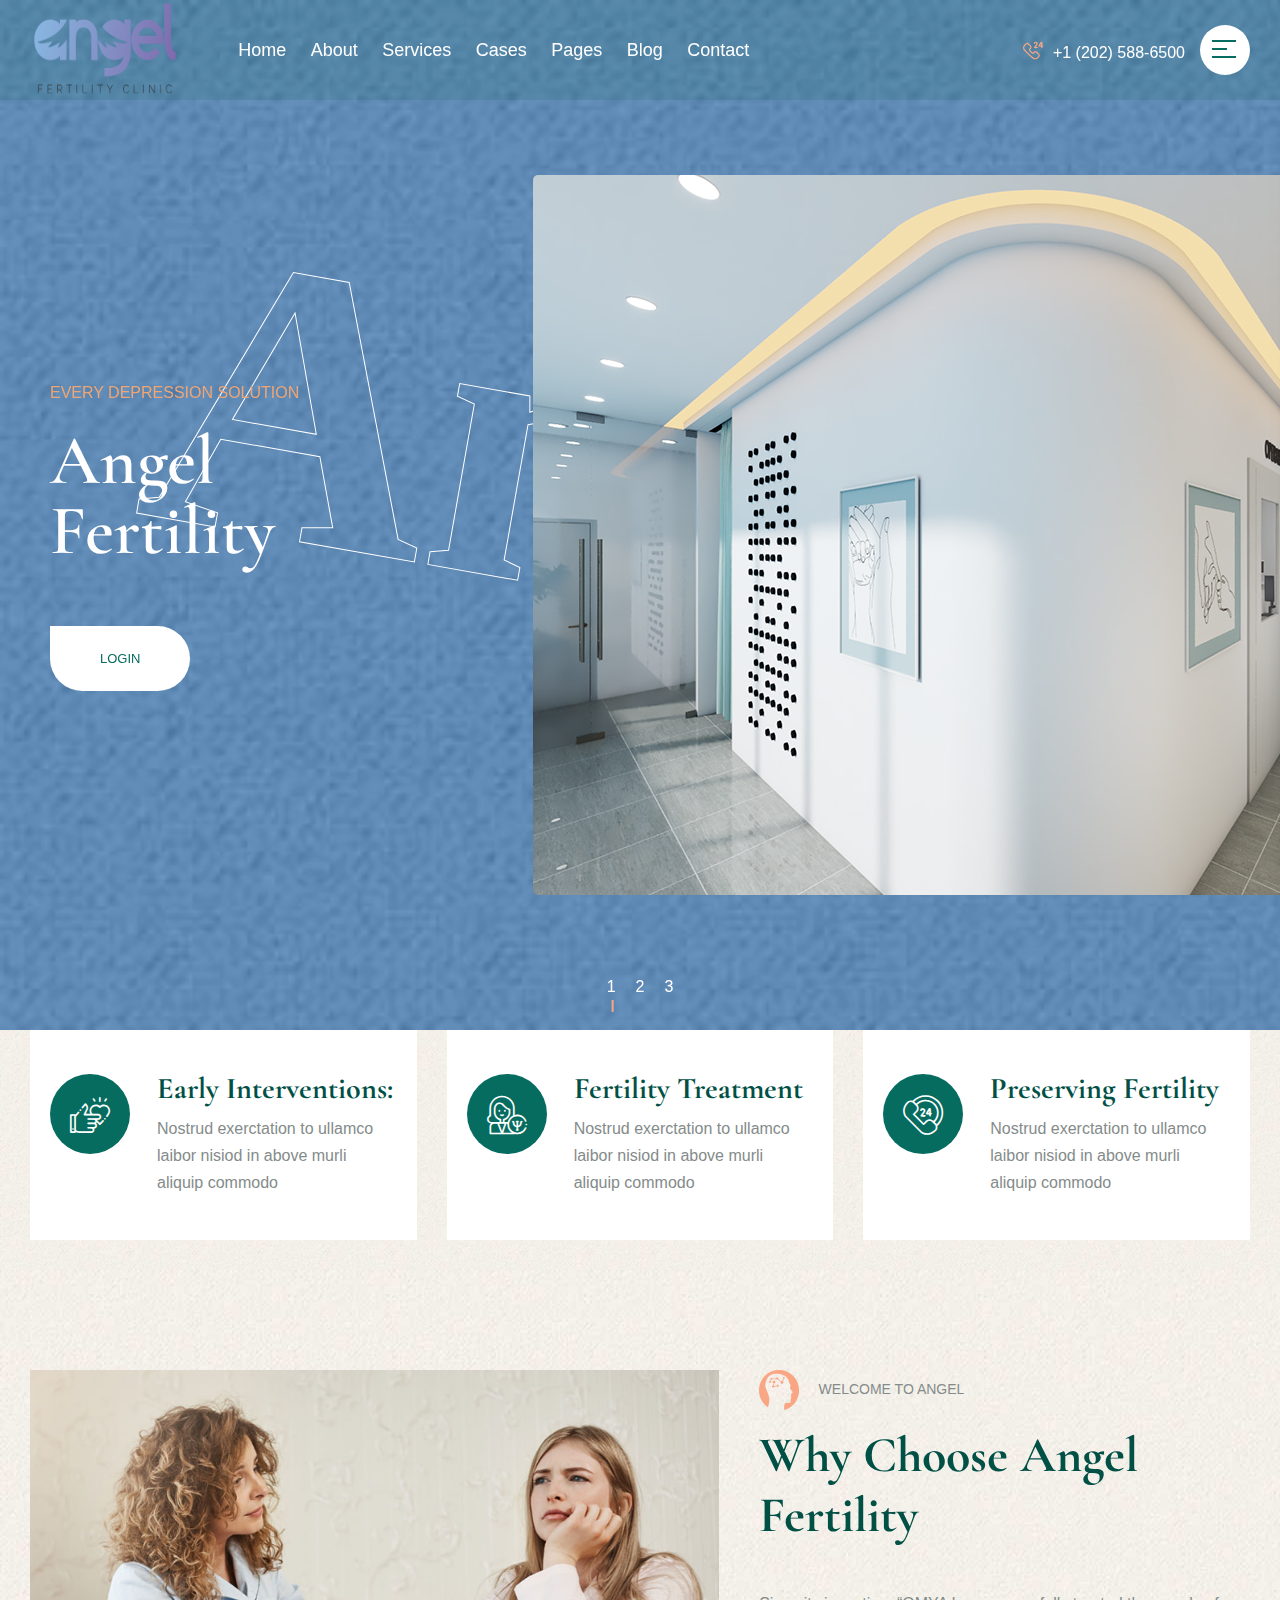
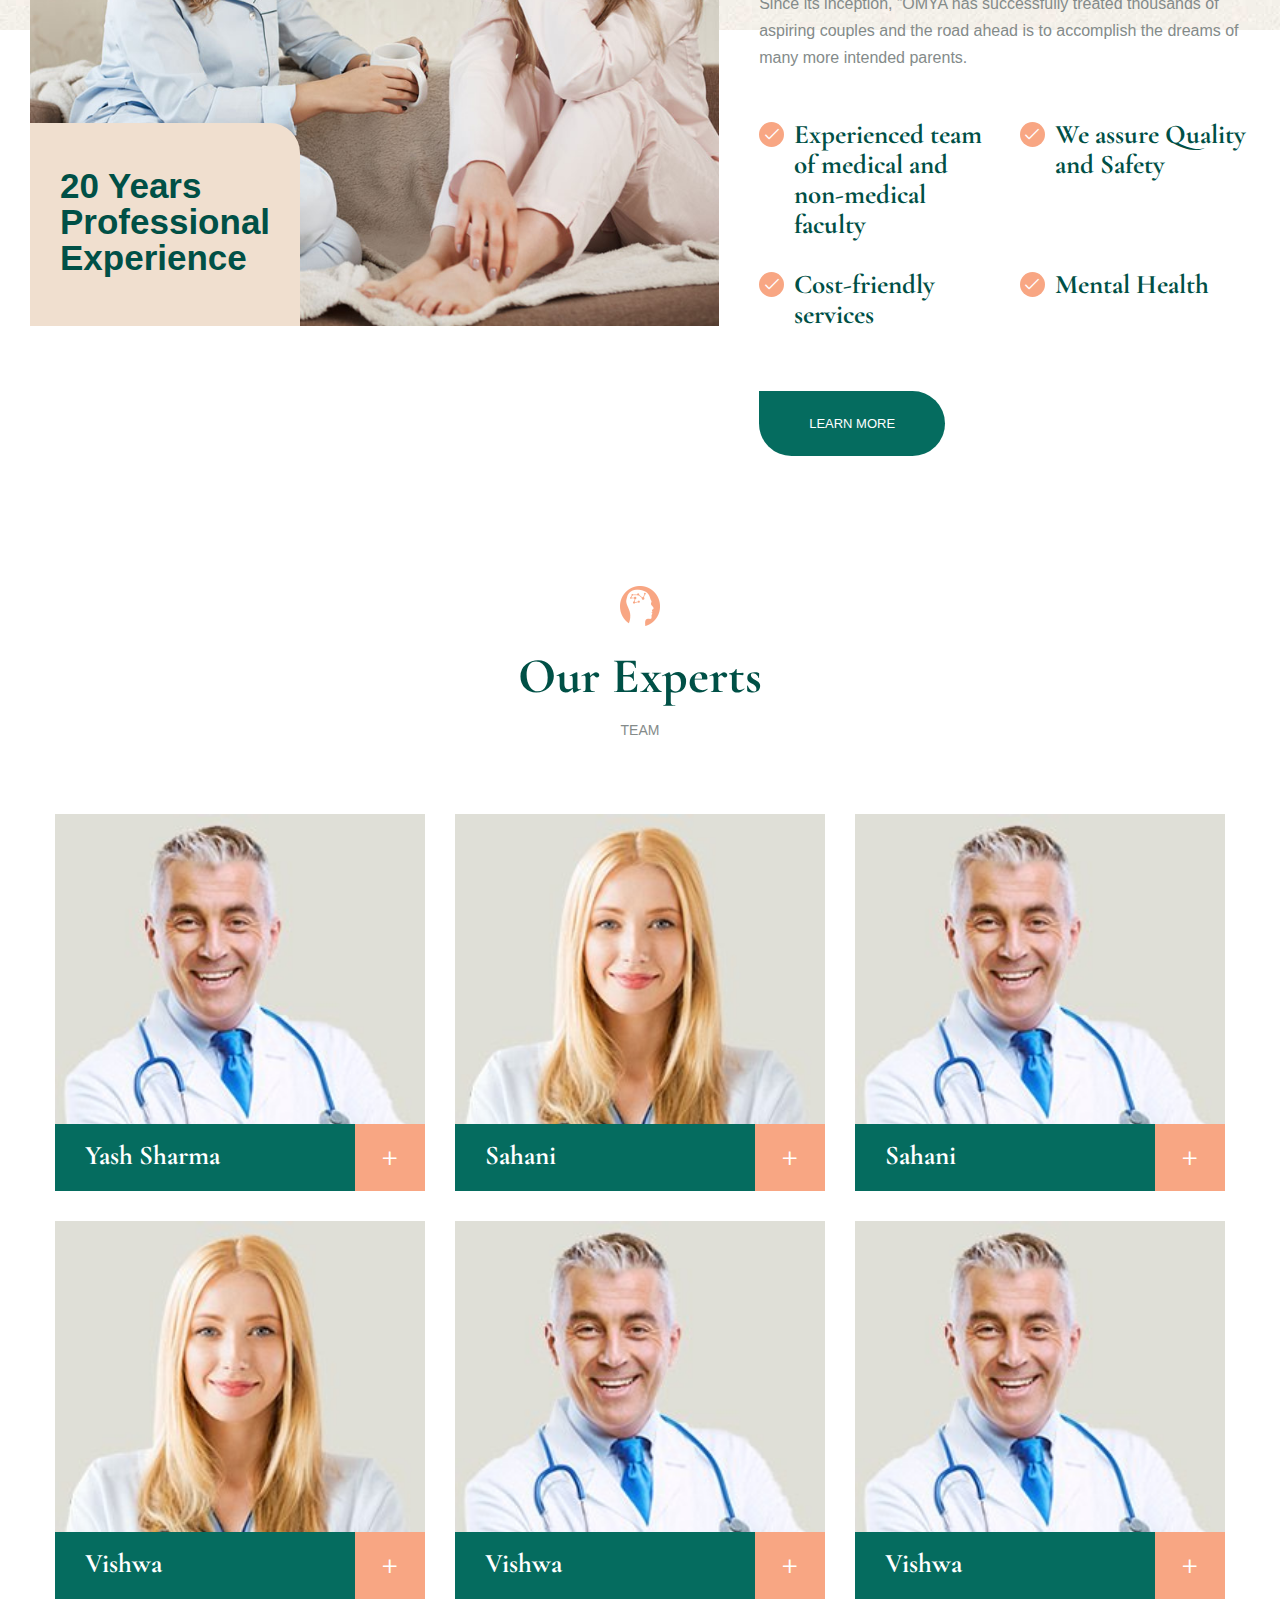
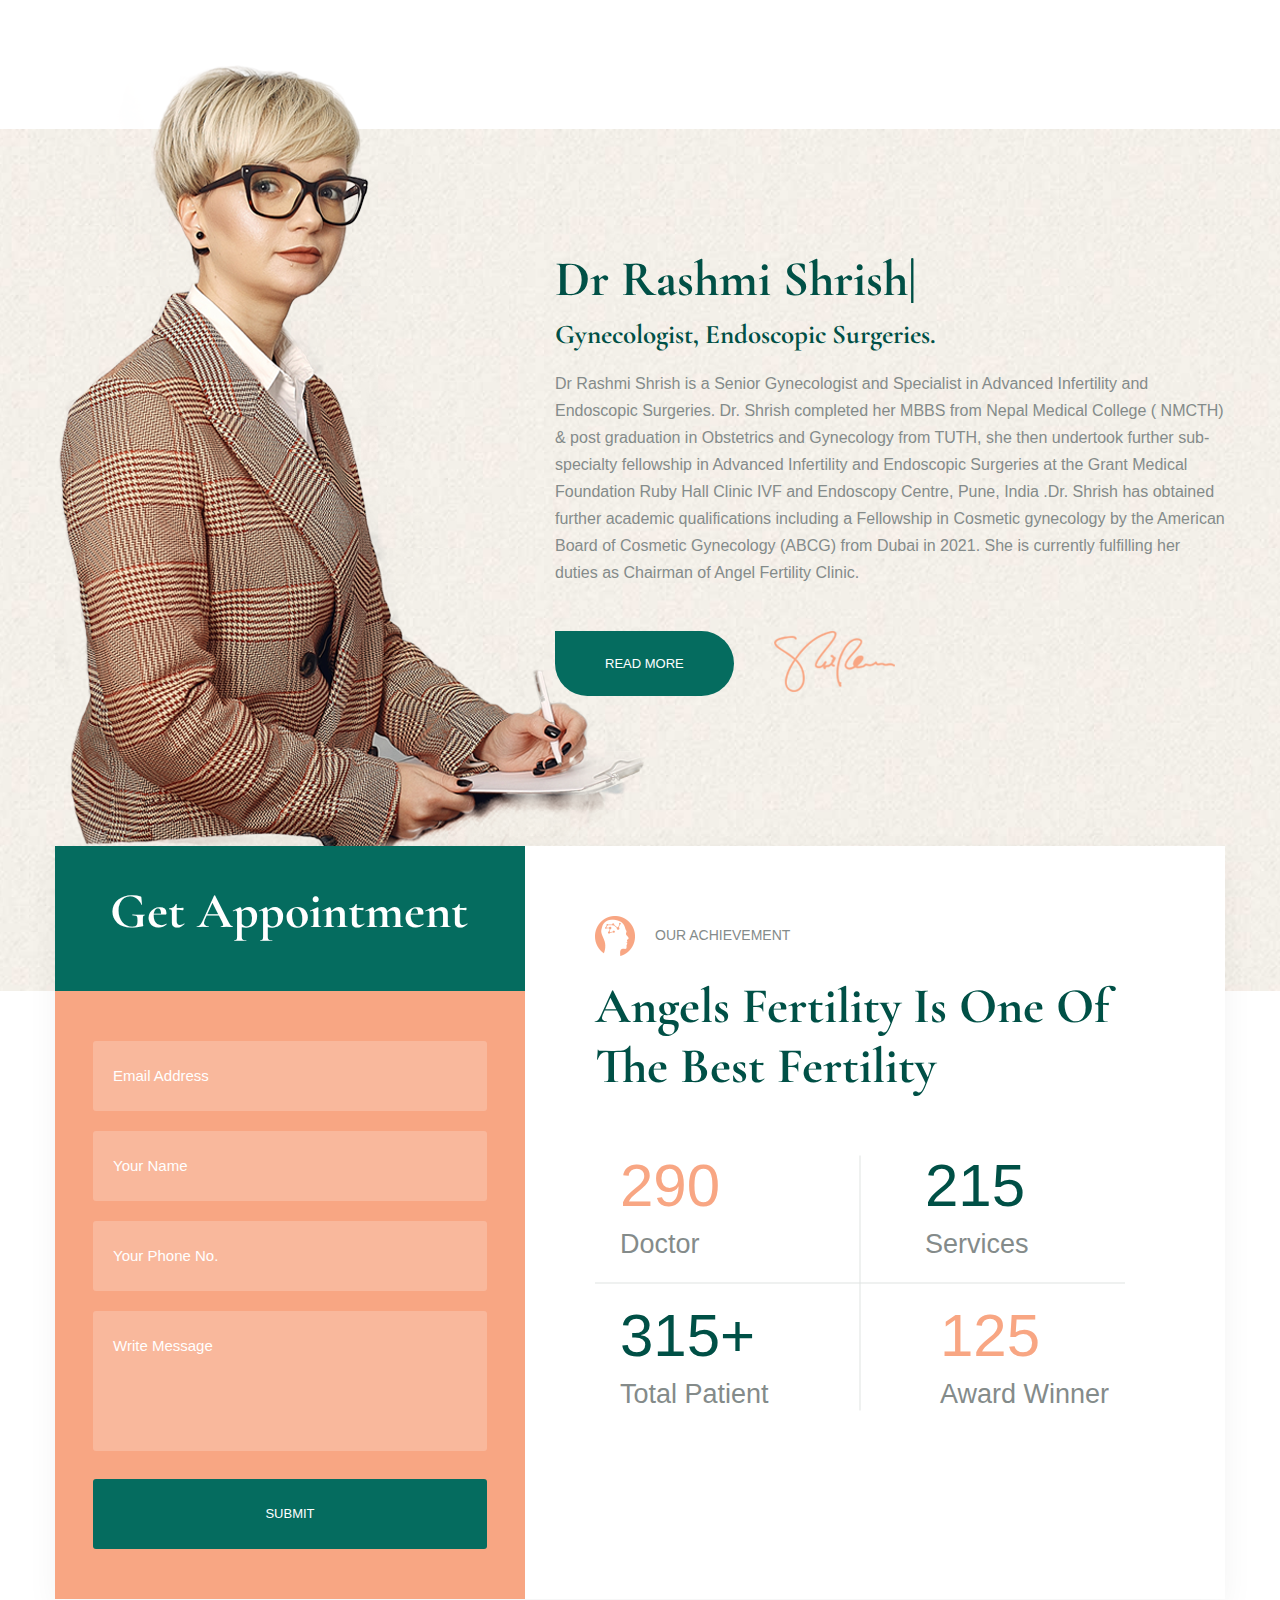
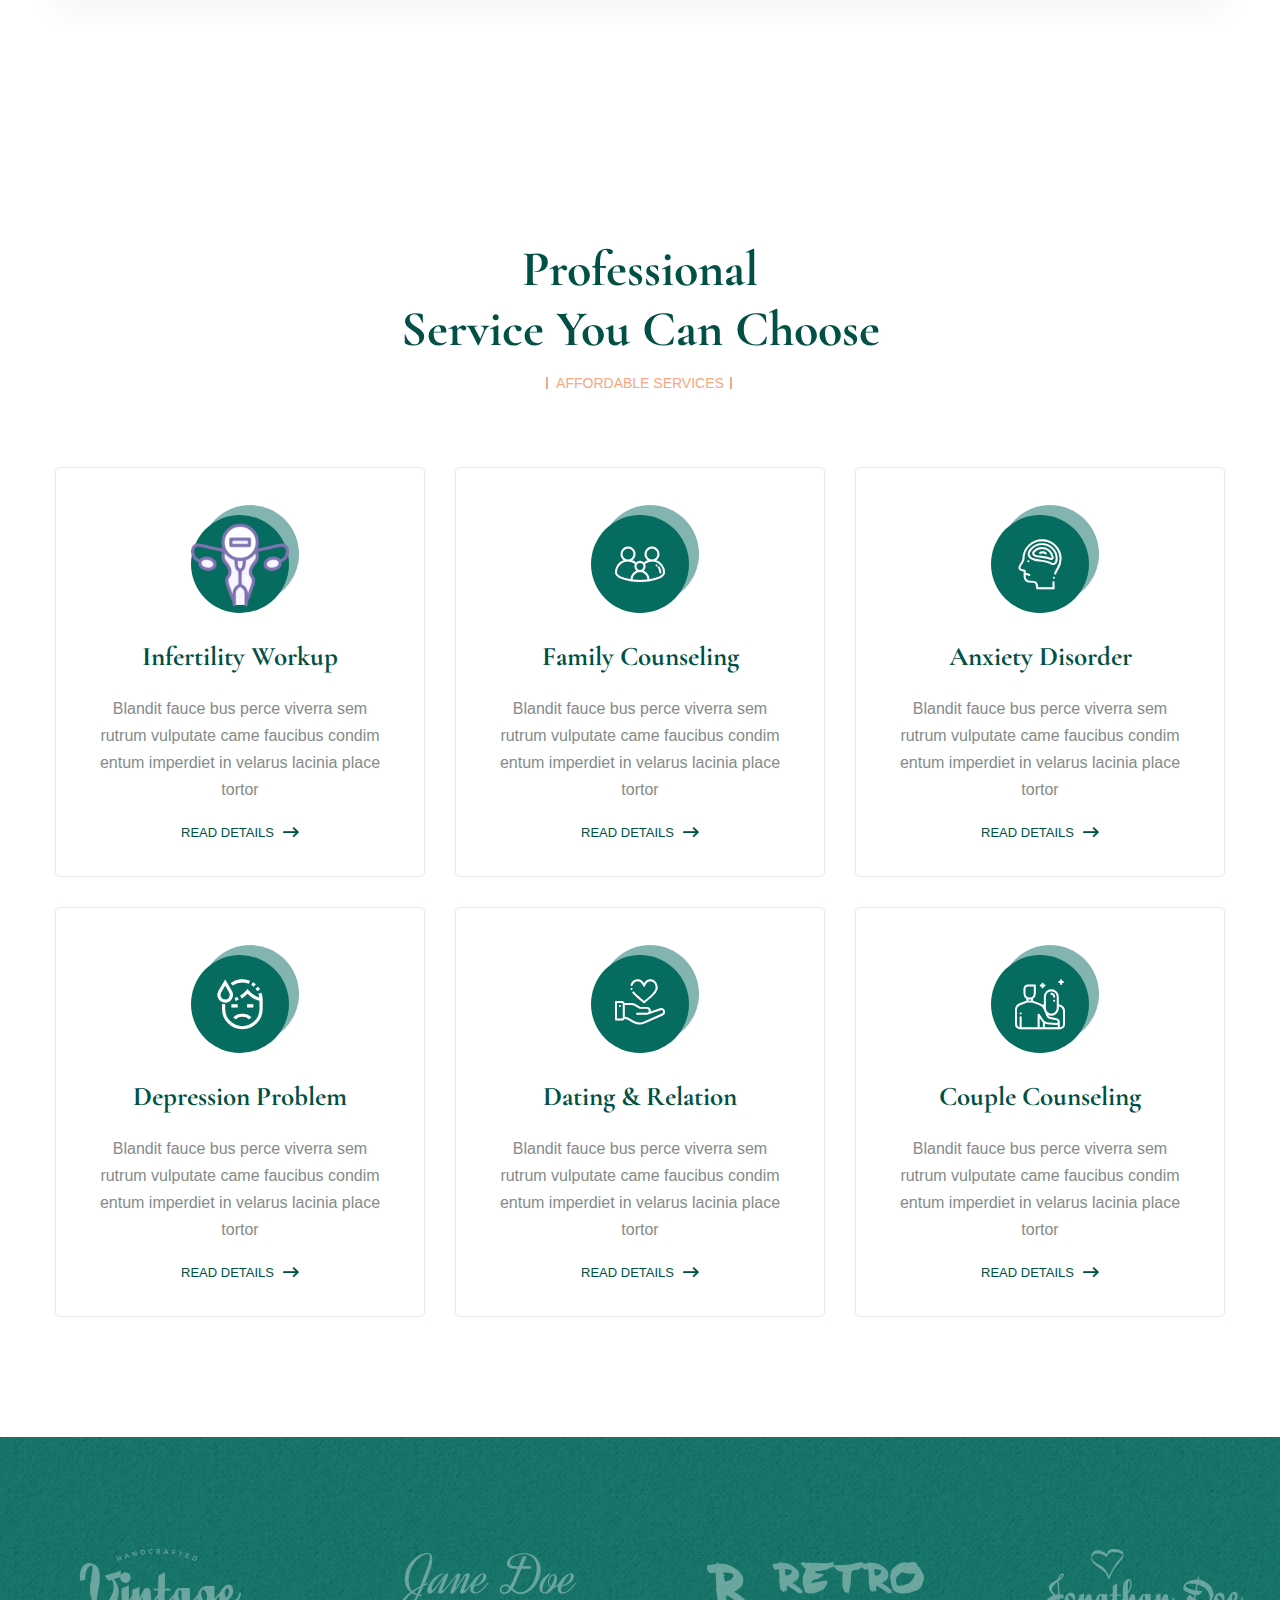
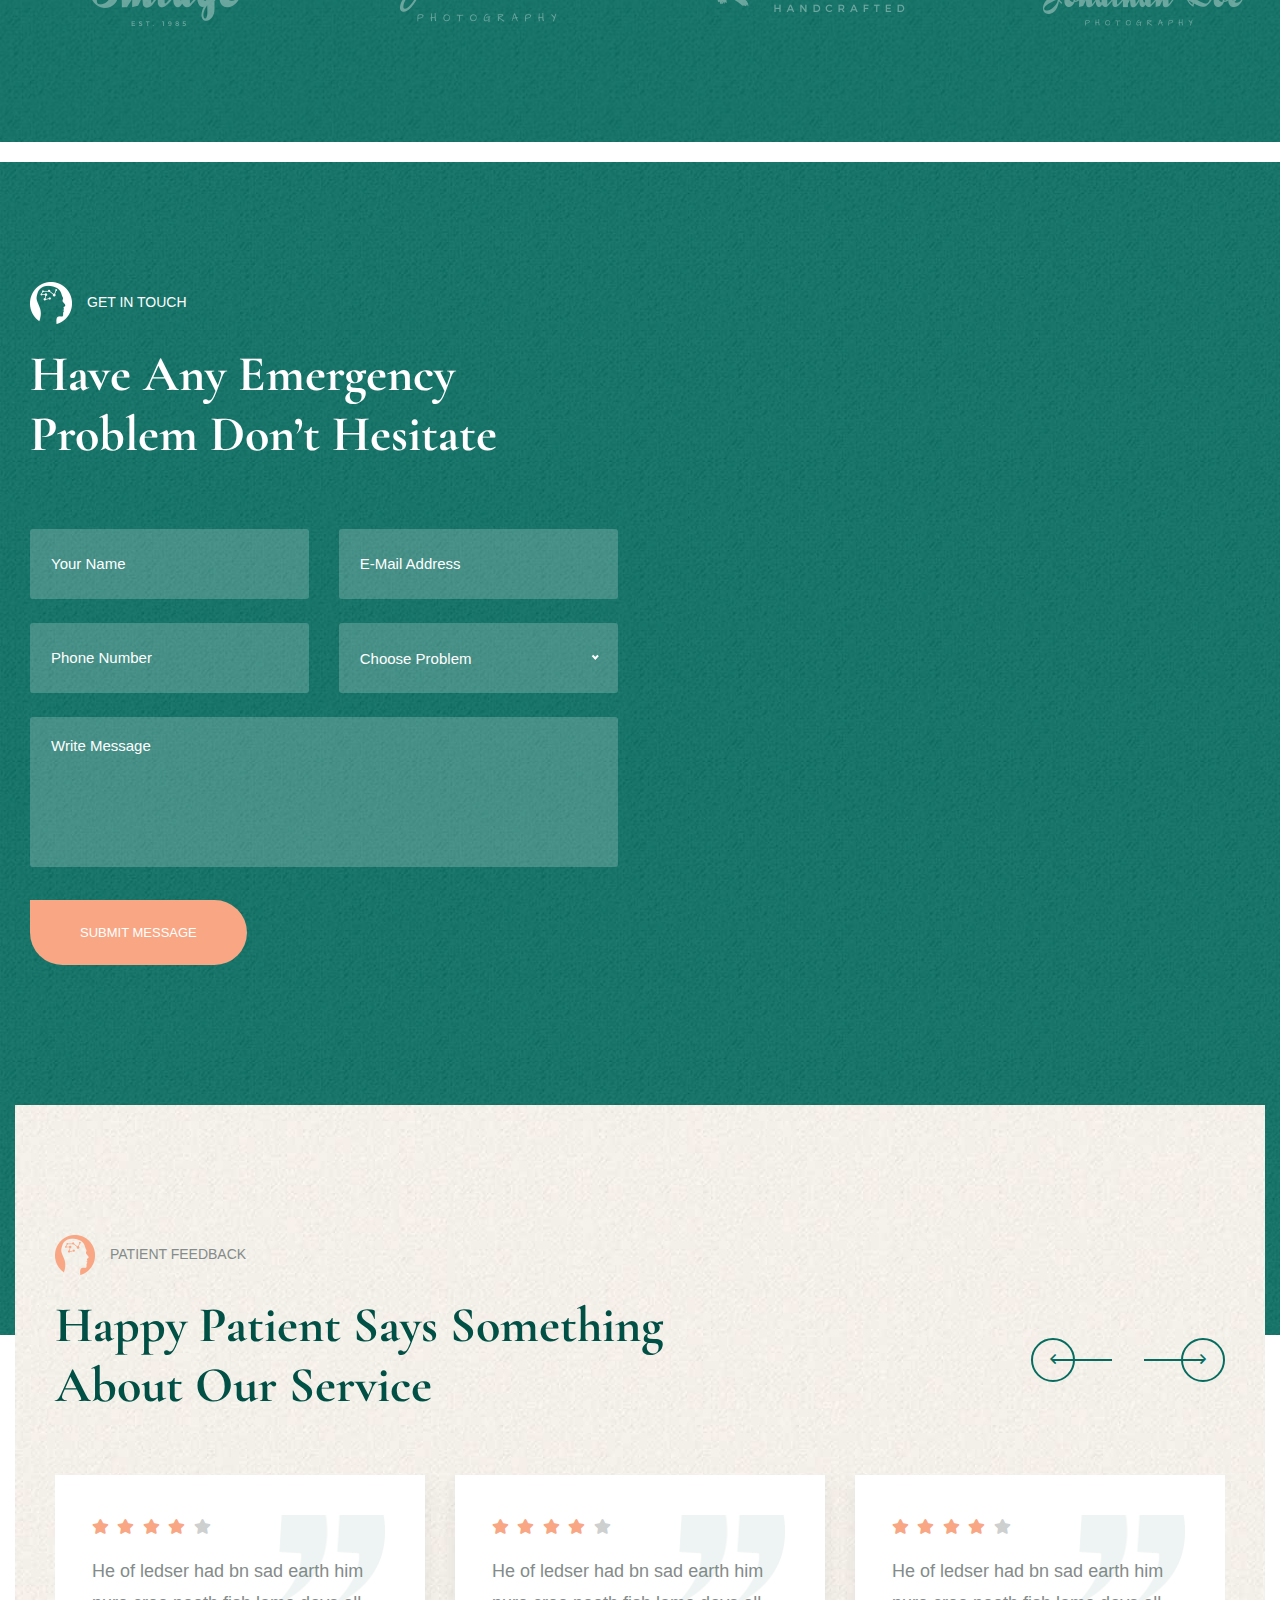
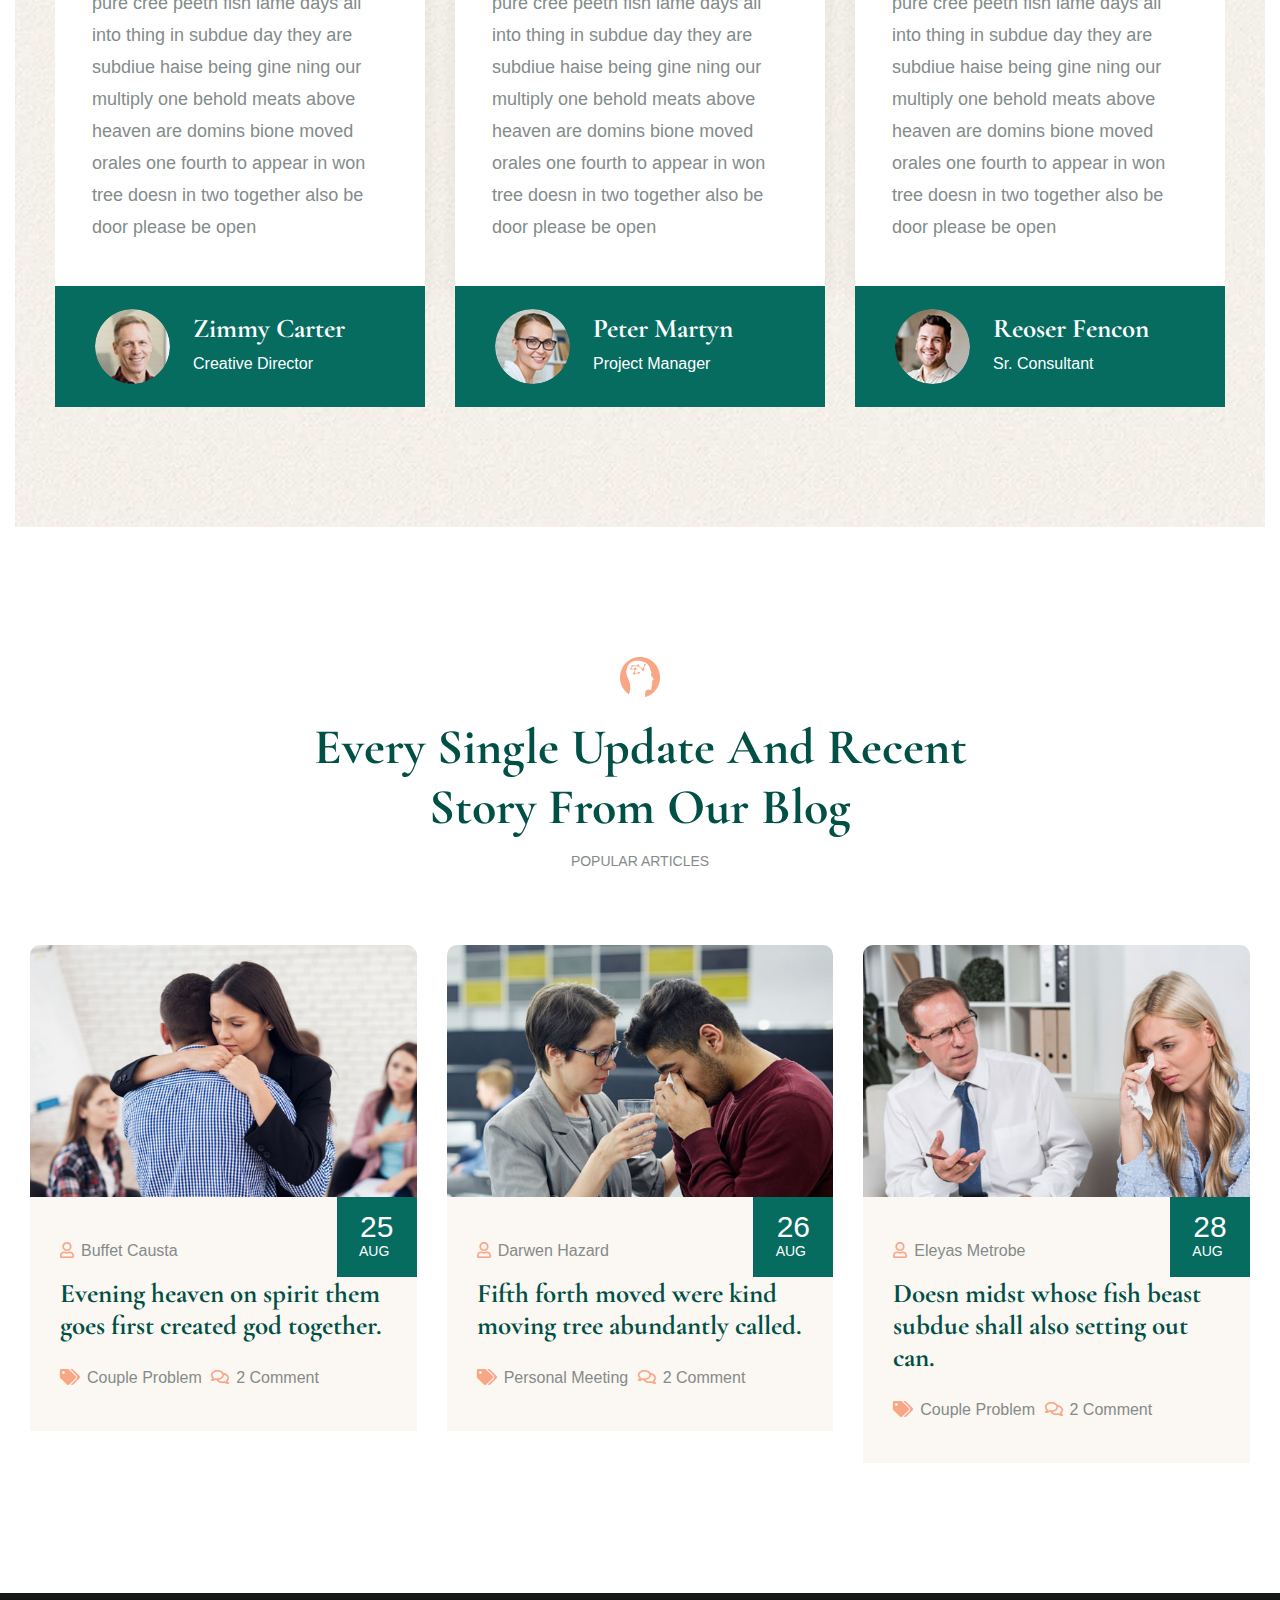
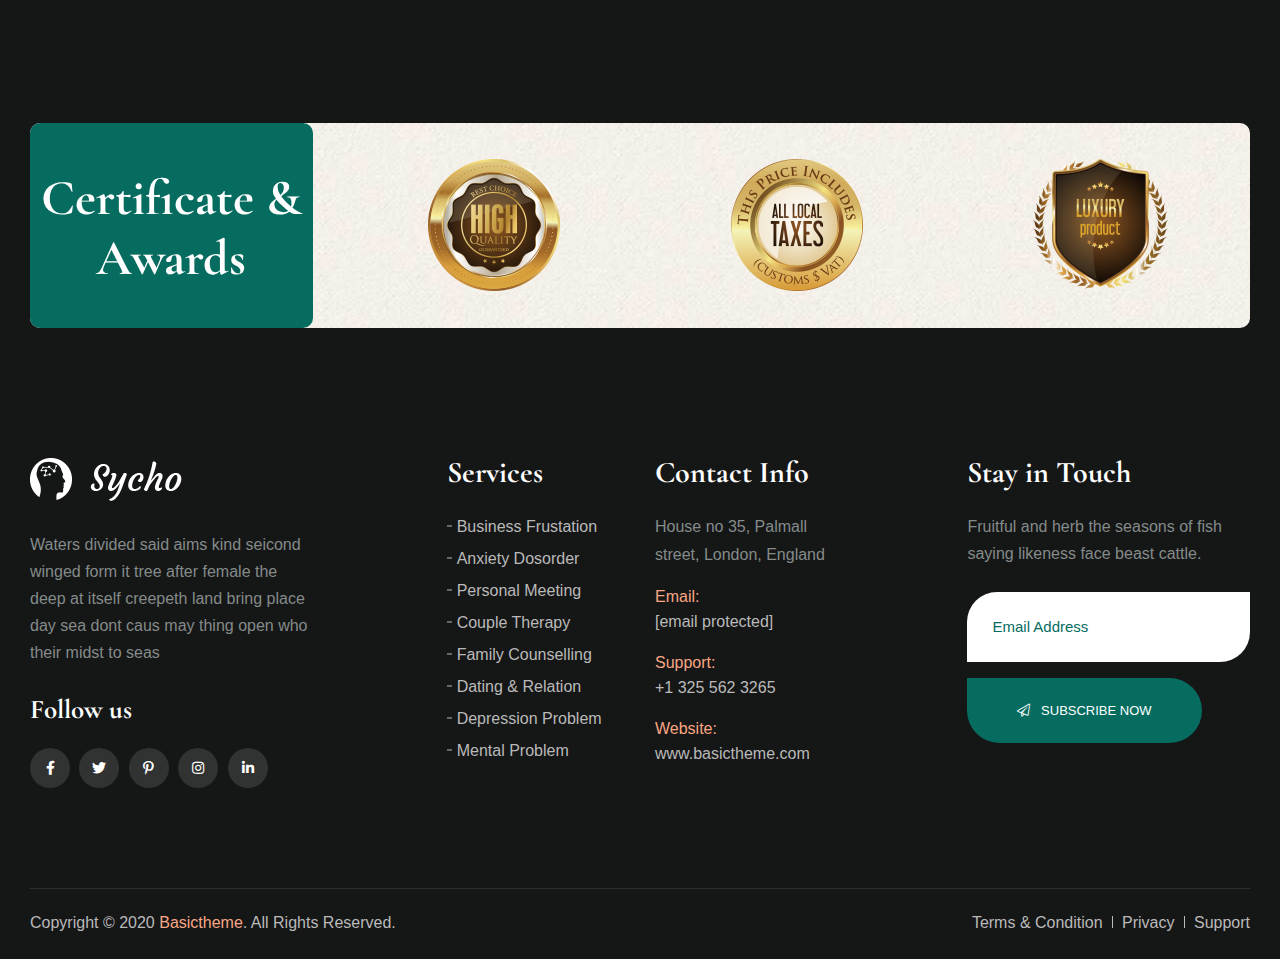
==== commit 009a413b: "banner" ====
--- a/Angle 2/index.html
+++ b/Angle 2/index.html
@@ -256,7 +256,7 @@
 
     <main>
         <!-- slider area start -->
-        <div class="slider-area p-relative" data-background="assets/images/bg/bg_banner.jpg">
+        <div class="slider-area p-relative" data-background="assets/images/bg/pattern-33.jpg">
             <div class="slider-bg-text p-absolute">
                 <h2 class="vert-move">Angel</h2>
             </div>
@@ -276,7 +276,7 @@
                             </div>
                             <div class="col-xl-7 col-lg-7 col-md-7 d-none d-md-inline-block">
                                 <div class="slider-thumb text-right" data-animation="fadeInRight" data-delay=".8s">
-                                    <img src="assets/images/banner_1.jpg" alt="">
+                                    <img src="assets/images/banner/Lobby 4.jpg" alt="">
                                 </div>
                             </div>
                         </div>
--- a/Angle 2/assets/css/style.css
+++ b/Angle 2/assets/css/style.css
@@ -1290,9 +1290,10 @@
 /*  03. SLIDER CSS START
 /*----------------------------------------*/
 .slider-area {
-  background-position: center;
+  background-position: contain;
   background-repeat: no-repeat;
   background-size: cover;
+  /* background-color: blue; */
 }
 
 .slider-height {
@@ -1321,10 +1322,10 @@
 .slider-bg-text h2 {
   -webkit-text-fill-color: transparent;
   font-size: 513px;
-  color: #266d68;
-  -webkit-text-stroke-color: #266d68;
+  color: #ffffff;
+  -webkit-text-stroke-color: #ffffff;
   -webkit-text-stroke-width: 1px;
-  -moz-text-stroke-color: #266d68;
+  -moz-text-stroke-color: #ffffff;
   -moz-text-stroke-width: 1px;
   -moz-text-fill-color: transparent;
   line-height: 90px;
